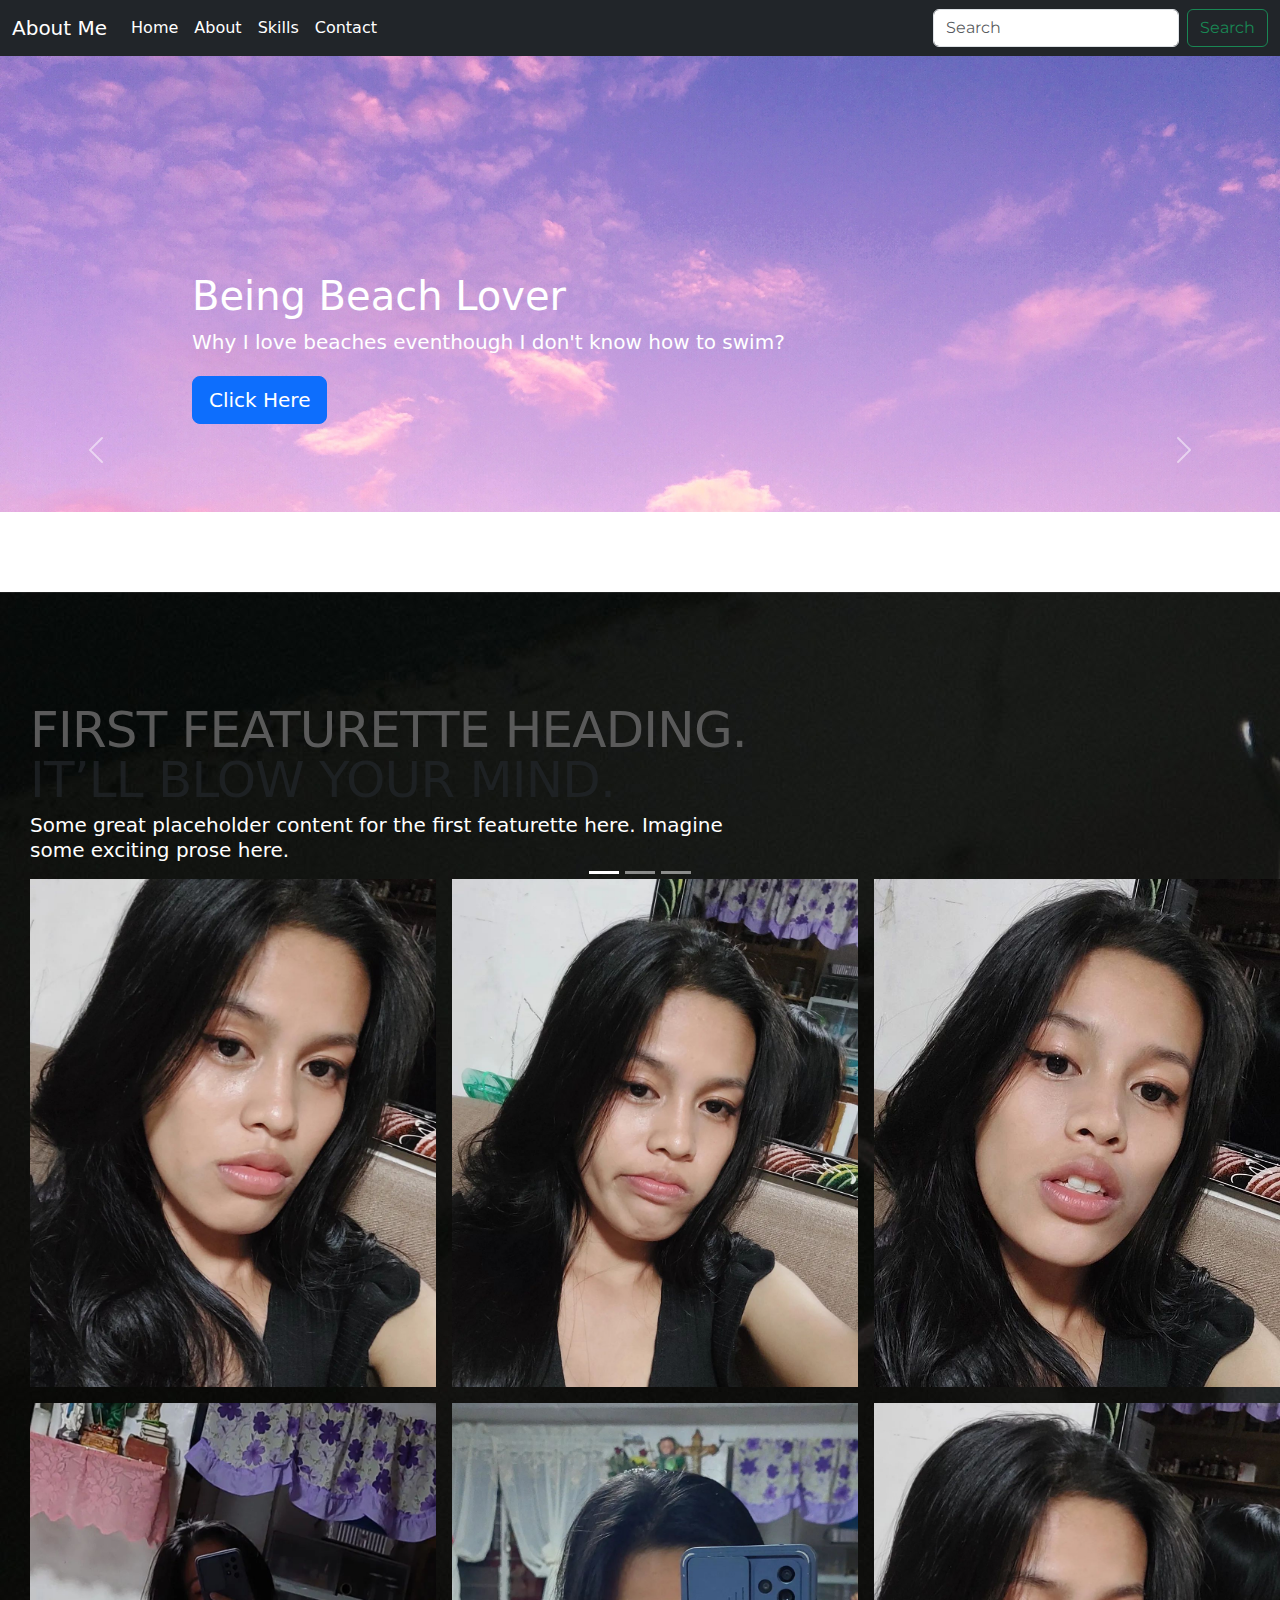
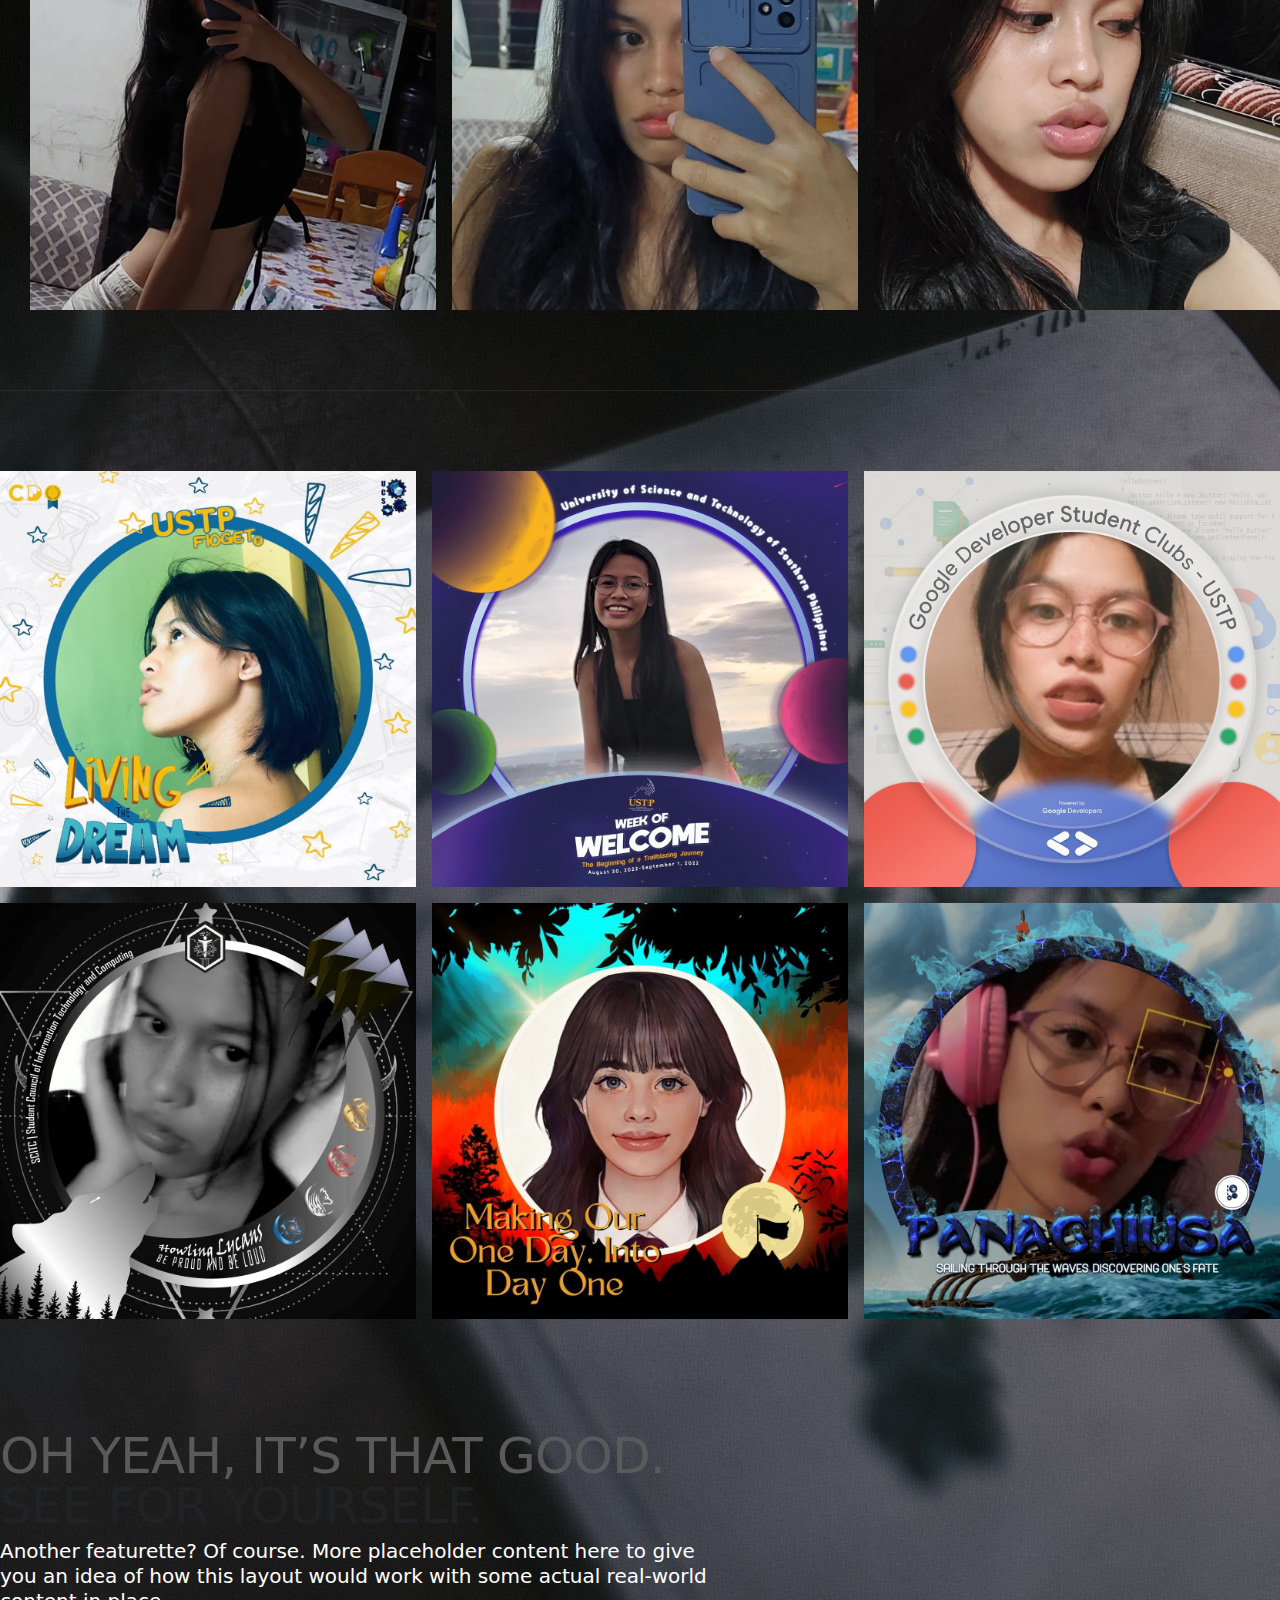
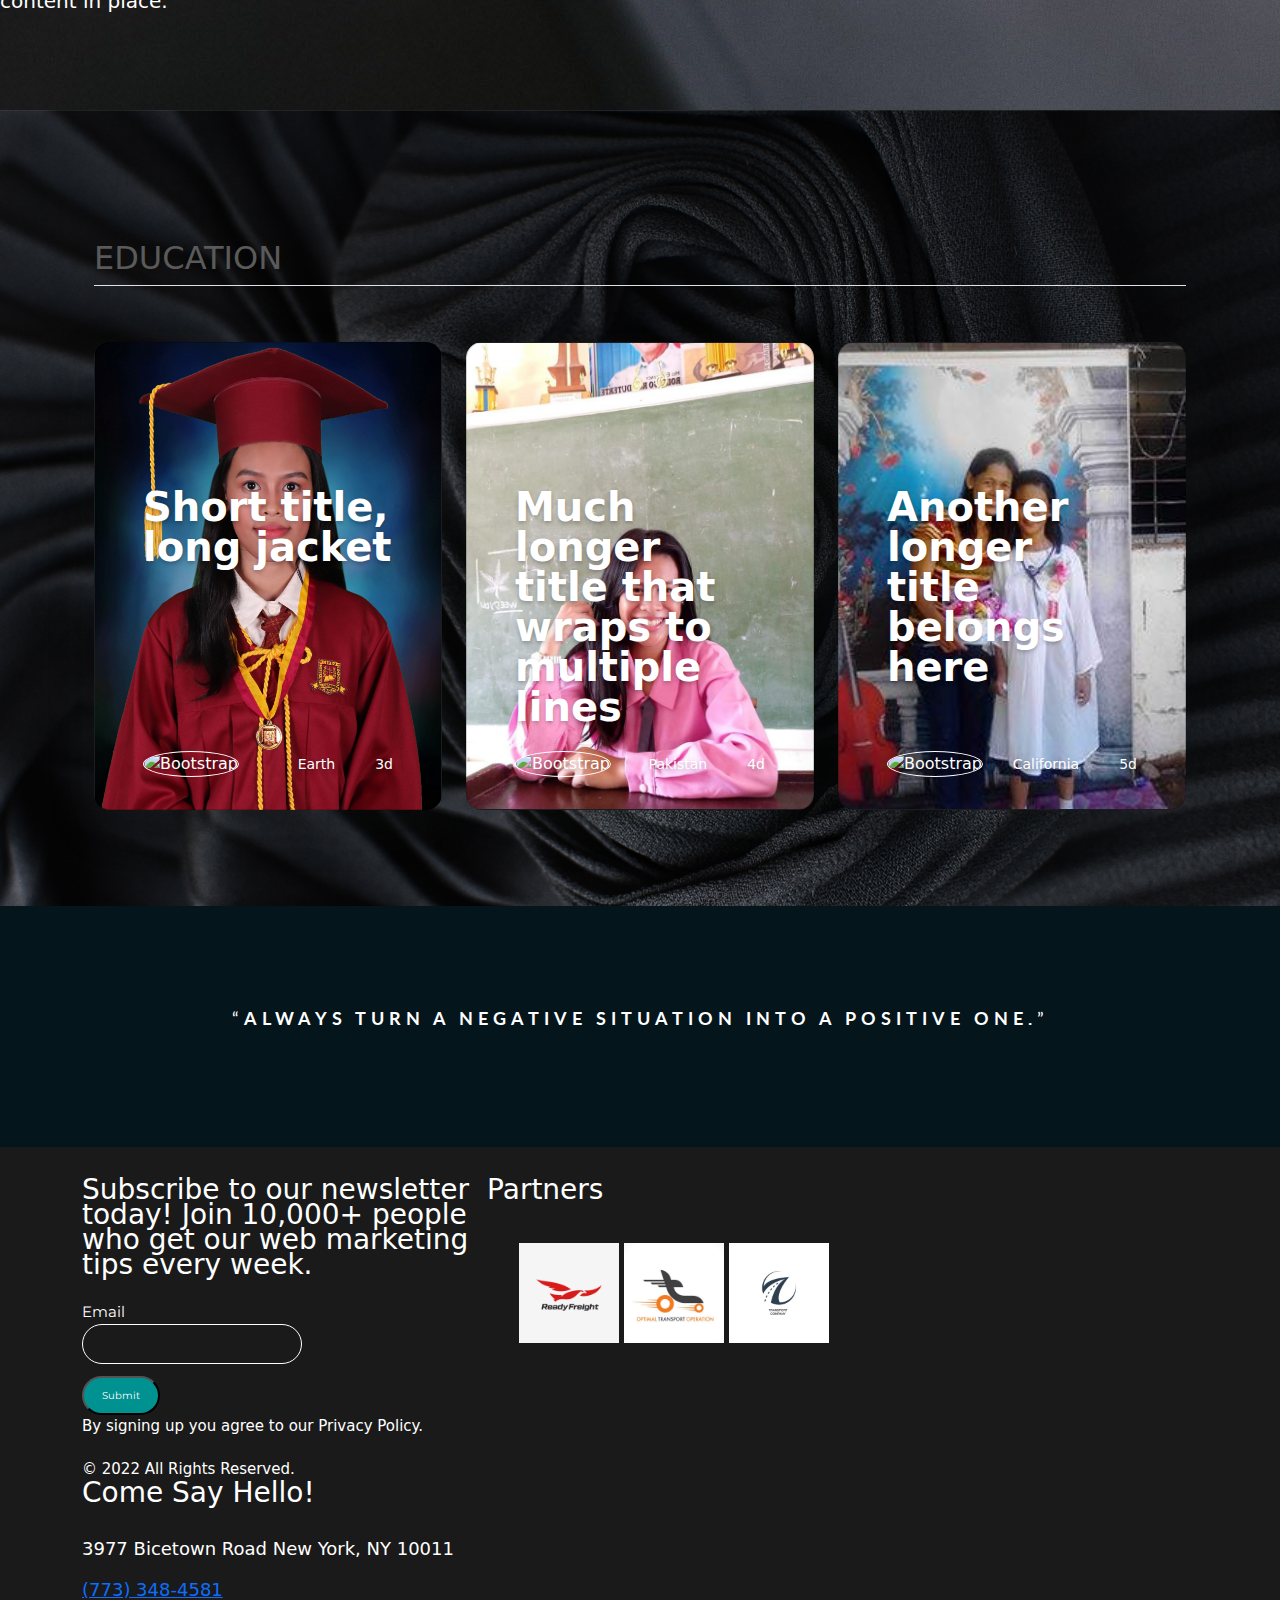
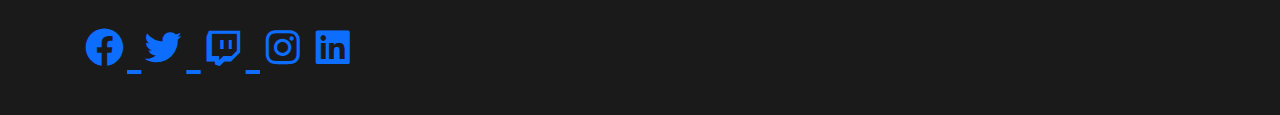
==== web-pages/about.html @ ba9826f6 "homepage and about page" ====
<!DOCTYPE html>
<html lang="en">
<head>
    <title>About Tana</title>
    <meta charset="UTF-8">
    <meta http-equiv="X-UA-Compatible" content="IE=edge">
    <meta name="viewport" content="width=device-width, initial-scale=1.0">

    <!-- External CSS File -->
    <link rel="stylesheet" href="../assets/css/style.css">
    
    <!-- Favicons -->
    <link href="../assets/images/Tana.png" rel="icon">
    
    <!-- Boxicons CSS -->
    <link href='https://unpkg.com/boxicons@2.1.4/css/boxicons.min.css' rel='stylesheet'>

    <!--Boostrap CSS-->
    <link href="https://cdn.jsdelivr.net/npm/bootstrap@5.3.0-alpha1/dist/css/bootstrap.min.css" rel="stylesheet" integrity="sha384-GLhlTQ8iRABdZLl6O3oVMWSktQOp6b7In1Zl3/Jr59b6EGGoI1aFkw7cmDA6j6gD" crossorigin="anonymous">
    <link rel="stylesheet" href="../assets/dist/css/bootstrap.min.css">
    <link rel="stylesheet" href="../assets/css/carousel.css">
    <link rel="stylesheet" href="../assets/css/features.css">
</head>
<body>
    <header>
        <nav class="navbar navbar-expand-md navbar-dark fixed-top bg-dark">
          <div class="container-fluid">
            <a class="navbar-brand" href="#">About Me</a>
            <button class="navbar-toggler" type="button" data-bs-toggle="collapse" data-bs-target="#navbarCollapse" aria-controls="navbarCollapse" aria-expanded="false" aria-label="Toggle navigation">
              <span class="navbar-toggler-icon"></span>
            </button>
            <div class="collapse navbar-collapse" id="navbarCollapse">
              <ul class="navbar-nav me-auto mb-2 mb-md-0">
                <li class="nav-item">
                  <a class="nav-link active" aria-current="page" href="../index.html">Home</a>
                </li>
                <li class="nav-item">
                    <a class="nav-link active" aria-current="page" href="../web-pages/about.html">About</a>
                  </li>
                  <li class="nav-item">
                    <a class="nav-link active" aria-current="page" href="../web-pages/skills.html">Skills</a>
                  </li>
                  <li class="nav-item">
                    <a class="nav-link active" aria-current="page" href="../web-pages/contact.html">Contact</a>
                  </li>
              </ul>
              <form class="d-flex" role="search">
                <input class="form-control me-2" type="search" placeholder="Search" aria-label="Search">
                <button class="btn btn-outline-success" type="submit">Search</button>
              </form>
            </div>
          </div>
        </nav>
      </header>
      
      <main>

      
        <div id="myCarousel" class="carousel-slide" data-bs-ride="carousel">
          <div class="carousel-indicators">
            <button type="button" data-bs-target="#myCarousel" data-bs-slide-to="0" class="active" aria-current="true" aria-label="Slide 1"></button>
            <button type="button" data-bs-target="#myCarousel" data-bs-slide-to="1" aria-label="Slide 2"></button>
            <button type="button" data-bs-target="#myCarousel" data-bs-slide-to="2" aria-label="Slide 3"></button>
          </div>
          <div class="carousel-inner">
            <div class="carousel-item active">
                <img src="../assets/images/about/about1.jpg" alt="about1">
                <div class="container">
                <div class="carousel-caption text-start">
                  <h1>Being Beach Lover</h1>
                  <p>Why I love beaches eventhough I don't know how to swim?</p>
                  <p><a class="btn btn-lg btn-primary" href="#">Click Here</a></p>
                </div>
              </div>
            </div>
            <div class="carousel-item">
                 <img src="../assets/images/about/about2.jpg" alt="about2">
                <div class="container">
                <div class="carousel-caption">
                  <h1>Love to Travel</h1>
                  <p>Europe is that top of my travel list in my whole travel list</p>
                  <p><a class="btn btn-lg btn-primary" href="#">Learn Why</a></p>
                </div>
              </div>
            </div>
            <div class="carousel-item">
              <img src="../assets/images/about/about3.jpg" alt="about3">
              <div class="container">
                <div class="carousel-caption text-end">
                  <h1>Nature Lover</h1>
                  <p>Forest also is one of my go to place to relax to unwind</p>
                  <p><a class="btn btn-lg btn-primary" href="#">View Answer</a></p>
                </div>
              </div>
            </div>
          </div>
          <button class="carousel-control-prev" type="button" data-bs-target="#myCarousel" data-bs-slide="prev">
            <span class="carousel-control-prev-icon" aria-hidden="true"></span>
            <span class="visually-hidden">Previous</span>
          </button>
          <button class="carousel-control-next" type="button" data-bs-target="#myCarousel" data-bs-slide="next">
            <span class="carousel-control-next-icon" aria-hidden="true"></span>
            <span class="visually-hidden">Next</span>
          </button>
        </div>
      
      
        <!-- Marketing messaging and featurettes
        ================================================== -->
        <!-- Wrap the rest of the page in another container to center all the content. -->
      
        <div class="container-marketing">
      
      
          <!-- START THE FEATURETTES -->
          <hr class="featurette-divider">
      
          <div class="row-featurette">
            <div class="col-md-7 order-md-2">
              <h2 class="featurette-heading fw-normal lh-1">First featurette heading. <span class="text-muted">It’ll blow your mind.</span></h2>
              <p class="lead">Some great placeholder content for the first featurette here. Imagine some exciting prose here.</p>
            </div>
            <div class="col-md-5-order-md-1">
              <img src="../assets/images/about/about4.jpg" alt="about4">
              <img src="../assets/images/about/about5.jpg" alt="about5">
              <img src="../assets/images/about/about6.jpg" alt="about6">
              <img src="../assets/images/about/about8.jpg" alt="about8">
              <img src="../assets/images/about/about9.jpg" alt="about9">
              <img src="../assets/images/about/about10.jpg" alt="about10">
            </div>
          </div>
      
          <hr class="featurette-divider">
      
          <div class="row featurette">
            <div class="col-md-7 order-md-2">
              <h2 class="featurette-heading fw-normal lh-1">Oh yeah, it’s that good. <span class="text-muted">See for yourself.</span></h2>
              <p class="lead">Another featurette? Of course. More placeholder content here to give you an idea of how this layout would work with some actual real-world content in place.</p>
            </div>
            <div class="col-md-5-order-md-1">
              <img src="../assets/images/about/about11.jpg" alt="about11">
              <img src="../assets/images/about/about12.jpg" alt="about12">
              <img src="../assets/images/about/about13.jpg" alt="about13">
              <img src="../assets/images/about/about14.jpg" alt="about14">
              <img src="../assets/images/about/about15.jpg" alt="about15">
              <img src="../assets/images/about/about16.jpg" alt="about16">
            </div>
          </div>
          <!-- /END THE FEATURETTES -->

        <!--Features-->
      <div class="features-section">
        <hr class="featurette-divider">
        <div class="container px-4 py-5" id="custom-cards">
          <h2 class="pb-2 border-bottom">Education</h2>
      
          <div class="row row-cols-1 row-cols-lg-3 align-items-stretch g-4 py-5">
            <div class="col">
              <div class="card card-cover h-100 overflow-hidden text-bg-dark rounded-4 shadow-lg" style="background-image: url('../assets/images/about/about24.jpg');">
                <div class="d-flex flex-column h-100 p-5 pb-3 text-white text-shadow-1">
                  <h3 class="pt-5 mt-5 mb-4 display-6 lh-1 fw-bold">Short title, long jacket</h3>
                  <ul class="d-flex list-unstyled mt-auto">
                    <li class="me-auto">
                      <img src="https://github.com/twbs.png" alt="Bootstrap" width="32" height="32" class="rounded-circle border border-white">
                    </li>
                    <li class="d-flex align-items-center me-3">
                      <svg class="bi me-2" width="1em" height="1em"><use xlink:href="#geo-fill"/></svg>
                      <small>Earth</small>
                    </li>
                    <li class="d-flex align-items-center">
                      <svg class="bi me-2" width="1em" height="1em"><use xlink:href="#calendar3"/></svg>
                      <small>3d</small>
                    </li>
                  </ul>
                </div>
              </div>
            </div>
      
            <div class="col">
              <div class="card card-cover h-100 overflow-hidden text-bg-dark rounded-4 shadow-lg" style="background-image: url('../assets/images/about/about25.jpg');">
                <div class="d-flex flex-column h-100 p-5 pb-3 text-white text-shadow-1">
                  <h3 class="pt-5 mt-5 mb-4 display-6 lh-1 fw-bold">Much longer title that wraps to multiple lines</h3>
                  <ul class="d-flex list-unstyled mt-auto">
                    <li class="me-auto">
                      <img src="https://github.com/twbs.png" alt="Bootstrap" width="32" height="32" class="rounded-circle border border-white">
                    </li>
                    <li class="d-flex align-items-center me-3">
                      <svg class="bi me-2" width="1em" height="1em"><use xlink:href="#geo-fill"/></svg>
                      <small>Pakistan</small>
                    </li>
                    <li class="d-flex align-items-center">
                      <svg class="bi me-2" width="1em" height="1em"><use xlink:href="#calendar3"/></svg>
                      <small>4d</small>
                    </li>
                  </ul>
                </div>
              </div>
            </div>
      
            <div class="col">
              <div class="card card-cover h-100 overflow-hidden text-bg-dark rounded-4 shadow-lg" style="background-image: url('../assets/images/about/about26.jpg');">
                <div class="d-flex flex-column h-100 p-5 pb-3 text-shadow-1">
                  <h3 class="pt-5 mt-5 mb-4 display-6 lh-1 fw-bold">Another longer title belongs here</h3>
                  <ul class="d-flex list-unstyled mt-auto">
                    <li class="me-auto">
                      <img src="https://github.com/twbs.png" alt="Bootstrap" width="32" height="32" class="rounded-circle border border-white">
                    </li>
                    <li class="d-flex align-items-center me-3">
                      <svg class="bi me-2" width="1em" height="1em"><use xlink:href="#geo-fill"/></svg>
                      <small>California</small>
                    </li>
                    <li class="d-flex align-items-center">
                      <svg class="bi me-2" width="1em" height="1em"><use xlink:href="#calendar3"/></svg>
                      <small>5d</small>
                    </li>
                  </ul>
                </div>
              </div>
            </div>
          </div>
        </div>
      </div>

        <!--Quote and Footer-->

        <section class="quote"> 
          <div class="container">
              <p><q><strong>ALWAYS TURN A NEGATIVE SITUATION INTO A POSITIVE ONE.</strong></q></p>
          </div>
      </section>


    <footer>
        <div class="container">
            <section class="footer-1">
                <div class="col">
                    <h3>Subscribe to our newsletter today! Join 10,000+ people who get our web marketing tips every week.</h3>
                    <form action="">
                        <label for="email">Email</label>
                        <input type="text" name="email" id="email">
                        <input type="button" value="Submit">
                    </form>
                    <span>By signing up you agree to our Privacy Policy.</span>
                    <span class="copyright">© 2022 All Rights Reserved.</span>
                </div>
                <div class="col">
                    <h3>Partners</h3> <br>
                    <ul>
                        <li> <img src="../assets/images/partners/p1.png" alt="Partner 1 Logo"> </li>
                        <li> <img src="../assets/images/partners/p2.jpg" alt="Partner 2 Logo"> </li>
                        <li> <img src="../assets/images/partners/p3.jpg" alt="Partner 3 Logo"> </li>
                    </ul>
                </div>
                <div class="col contact-info">
                    <h3>Come Say Hello!</h3> <br>
                    <p> 3977 Bicetown Road New York, NY 10011</p>
                    <p> <a href="tel:+7733484581">(773) 348-4581 </a> </p>
                    <div class="social-media-icon">
                        <a href="#" target="_blank"> <i class='bx bxl-facebook-circle'></i> </a>
                        <a href="#" target="_blank"> <i class='bx bxl-twitter'></i> </a>
                        <a href="#" target="_blank"> <i class='bx bxl-twitch'></i> </a>
                        <a href="#" target="_blank"> <i class='bx bxl-instagram'></i></a>
                        <a href="#" target="_blank"> <i class='bx bxl-linkedin-square'></i></a>
                    </div>
                </div>
            </section>
        </div>
    </footer>
    <!--Java-->
    <script src="https://cdn.jsdelivr.net/npm/bootstrap@5.3.0-alpha1/dist/js/bootstrap.bundle.min.js" integrity="sha384-w76AqPfDkMBDXo30jS1Sgez6pr3x5MlQ1ZAGC+nuZB+EYdgRZgiwxhTBTkF7CXvN" crossorigin="anonymous"></script>
</body>
</html>
---- assets/css/style.css ----
/* This style is for paragraph */
@import url('https://fonts.googleapis.com/css2?family=Montserrat:wght@300&display=swap');
@import url('https://fonts.googleapis.com/css2?family=Lato:wght@700&display=swap');

* {
    margin: 0;
    padding: 0;
}
a {
    text-decoration: none;
}
body, form, input, textarea {
    font-family: 'Montserrat', sans-serif;
}
span {
    display: block;
}
img {
    width: 100%;
}
p {
    line-height: 25px;
    font-size: 18px;
    color: #fff;
}
h2{
    text-transform: uppercase;
    font-size: 35px;
    margin-bottom: 27px;
}
.container {
    margin: 0 auto;
    padding: 10px
}
.home-header {
    background: #fff url(../images/home/home1.png) no-repeat;
    padding:  20px;
    background-attachment: fixed;
    background-size: cover;
    padding-bottom: 275px;
}
nav.header-navigation {
    margin-top: 20px;
    padding: 15px;
    margin: 10px;
}
nav.header-navigation a {
    font-size: 14px;
    text-decoration: none;
    margin: 13px;
    color: #ffffff;
}


/* Add your Banner here */

.banner {
    text-align: center;
    margin-bottom: 95px;
    margin-top: 20px;
    padding:40px;
    font-size: 50px;
    color:#ffffff;
    font-family:  'Sofia Sans Extra Condensed', sans-serif;
    letter-spacing: none;
}
.banner p{
    font-size: 20px;
    font-family: 'Lato', sans-serif;
    word-spacing: 3px;
    text-align: center;
    padding-inline: 100px;
}

/* Add your About Styles here*/
section.about-section {
    background: url(../images/home/home2.jpg);
    background-repeat: no-repeat;
    padding: 10px;
    background-size: cover;
    color:#fff;
    
}
#my-about{
    padding-left: 35px;
    margin-top: 35px;
}
.about-myself{
    display: flex;
    align-items: left;
}
.about-myself p{
    text-align: justify;
}
.about-myself iframe{
    margin-right: 20px;
    padding-inline: 30px;
    border: none;
    padding: 30px; 
}
#par-intro{
    display: grid;
    text-align: justify;
    padding-inline: 40px;
    padding-top: 45px;
}
#iframeabout{
    display: grid;
}

/* Add your Skills Styles here*/
section#skills .col {
    font-size: 87px;
    color: #ffa903;
    display: inline-block;
    width: 28%;

}
section#skills {
    background: url(../images/home/home3.jpg);
    color: #fff;
    background-size: cover;
    background-attachment: fixed;
    padding: 40px;
    font-family: 'Lato', sans-serif;
}
#bacskills{
    background: rgba(46, 43, 43, 0.719);
    padding: 20px;
}

/*Quote Secction*/

section.quote {
    padding: 90px 50px;
    text-align: center;
    background: #04151b;
    color: #fff;
    font-size: 30px;
    font-family: 'Lato', sans-serif;
    letter-spacing: 5px;

}


/* Contact Styles */
section#contact {
    background: url(../images/home/home4.jpg) no-repeat;
    background-size: cover;
    background-attachment: fixed;
    display:block;
    font-family:'Lato', sans-serif;
}
.form-container {
    text-align: right;
    color: #ffffff;
    padding: 30px;
}


input[type="text"]:focus-visible, textarea:focus-visible {
    outline: #ffffff;
    padding: 20px;
    margin: 20px;

}
textarea#message {
    border: 1px solid #ffffff;
    border-radius: 15px;
    width: 60%;
    border-bottom: 1px solid #ffffff;
    background: none;

}
.input{
    border: 1px solid #ffffff;
    background: none;
    width: 60%;
    outline: none;
    border-radius: 20px;
    text-align: left;
}

input[type="submit"] {
    font-size: 18px ;
    border: none;
    display: block;
    padding: 10px;
    background: #009191;
    border-radius: 40px;
    color: #fff;
    width: 20%;
    font-family: 'Lato' sans-serif;
}
.form {
    display: grid;
    justify-items: center;
    row-gap: 20px;
    background: rgba(46, 43, 43, 0.719);
    padding-top: 20px;
    padding-bottom: 20px;
    font-family: 'Lato', sans-serif;
    letter-spacing: 5px;
}
.form label {
    font-size: 20px;
}
.break{
    width: 60%;
}

/* Footer Styles */
footer, a {
    color: #fff;
}
footer {
    background: #1a1a1a;
    padding: 20px;
}
section.footer-1 .col {
    vertical-align: top;
    color: #fff;
    font-size: 15px;
    display: inline-block;
    width: 400px;
}
section.footer-1 .col ul li img {
    width: 100px;
    margin-top: 10px;
}
section.footer-1 .col ul li {
    list-style: none;
    display: inline-block;
    font-size: 30px;
}
.footer-1 form {
    width: 100%;
    margin-top: 24px;
}
.footer-1 input[type="button"] {
    margin-top: 0;
    font-size: 10px;
    padding: 10px 18px;
    border-radius: 25px;
    background-color: #009191;
    color: #fff;
    display: inherit;
}
.social-media-icon {
    margin-top: 10px;
}
.social-media-icon a {
    font-size: 45px;
}
.social-media-icon a:hover {
    color: #00c8a3;
}
.footer-1 input#email {
    border: 1px solid #fff;
    border-radius: 20px;
    margin-bottom: 12px;
    width: 220px;
    padding: 8px;
    display: inherit;
    background:none;
}
footer h3 {
    line-height: 25px;
}
span.copyright {
    margin-top: 20px;

}

/*Boostrap Caurosel*/

.bd-placeholder-img {
    font-size: 1.125rem;
    text-anchor: middle;
    -webkit-user-select: none;
    -moz-user-select: none;
    user-select: none;
    filter: blur(3px);
    background-size: cover;
  }

  @media (min-width: 768px) {
    .bd-placeholder-img-lg {
      font-size: 3.5rem;
    }
  }

  .b-example-divider {
    height: 3rem;
    background-color: rgba(0, 0, 0, .1);
    border: solid rgba(0, 0, 0, .15);
    border-width: 1px 0;
    box-shadow: inset 0 .5em 1.5em rgba(0, 0, 0, .1), inset 0 .125em .5em rgba(0, 0, 0, .15);
  }

  .b-example-vr {
    flex-shrink: 0;
    width: 1.5rem;
    height: 100vh;
  }

  .bi {
    vertical-align: -.125em;
    fill: currentColor;
  }

  .nav-scroller {
    position: relative;
    z-index: 2;
    height: 2.75rem;
    overflow-y: hidden;
  }

  .nav-scroller .nav {
    display: flex;
    flex-wrap: nowrap;
    padding-bottom: 1rem;
    margin-top: -1px;
    overflow-x: auto;
    text-align: center;
    white-space: nowrap;
    -webkit-overflow-scrolling: touch;
  }
  .container-marketing{
    background: url('../images/about/about7.jpg') no-repeat;
    padding: 0px;
  }
  .caurosel-slide{
    margin-bottom: none;
  }
.col-md-5-order-md-1{
    display:grid;
    grid-template-columns: auto auto auto;
    grid-gap: 16px;
}
.col-md-5-order-md-1 img{
    width: 100%;
    height: 100%;
    object-fit: cover;
}
.featurette-divider {
    margin: 5%;
    }
.row-featurette{
    margin-left: 30px;
}



/*Boostrap Features*/

.features-section{
    background: url('../images/about/about23.jpg');
    background-size: cover;
}

.bd-placeholder-img {
    font-size: 1.125rem;
    text-anchor: middle;
    -webkit-user-select: none;
    -moz-user-select: none;
    user-select: none;
  }

  @media (min-width: 768px) {
    .bd-placeholder-img-lg {
      font-size: 3.5rem;
    }
  }

  .b-example-divider {
    height: 3rem;
    background-color: rgba(0, 0, 0, .1);
    border: solid rgba(0, 0, 0, .15);
    border-width: 1px 0;
    box-shadow: inset 0 .5em 1.5em rgba(0, 0, 0, .1), inset 0 .125em .5em rgba(0, 0, 0, .15);
  }

  .b-example-vr {
    flex-shrink: 0;
    width: 1.5rem;
    height: 100vh;
  }

  .bi {
    vertical-align: -.125em;
    fill: currentColor;
  }

  .nav-scroller {
    position: relative;
    z-index: 2;
    height: 2.75rem;
    overflow-y: hidden;
  }

  .nav-scroller .nav {
    display: flex;
    flex-wrap: nowrap;
    padding-bottom: 1rem;
    margin-top: -1px;
    overflow-x: auto;
    text-align: center;
    white-space: nowrap;
    -webkit-overflow-scrolling: touch;
  }
  .col-d-flex{
    font-size: 40px;
    text-align: center;
  }
---- assets/css/carousel.css ----
/* GLOBAL STYLES
-------------------------------------------------- */
/* Padding below the footer and lighter body text */

body {
  padding-top: 0rem;
  padding-bottom: 0rem;
  color: #5a5a5a;
}


/* CUSTOMIZE THE CAROUSEL
-------------------------------------------------- */

/* Carousel base class */
.carousel {
  margin-bottom: 4rem;
}
/* Since positioning the image, we need to help out the caption */
.carousel-caption {
  bottom: 3rem;
  z-index: 10;
}

/* Declare heights because of positioning of img element */
.carousel-item {
  height: 32rem;
}


/* MARKETING CONTENT
-------------------------------------------------- */

/* Center align the text within the three columns below the carousel */
.marketing .col-lg-4 {
  margin-bottom: 1.5rem;
  text-align: center;
}
/* rtl:begin:ignore */
.marketing .col-lg-4 p {
  margin-right: .75rem;
  margin-left: .75rem;
}
/* rtl:end:ignore */


/* Featurettes
------------------------- */

.featurette-divider {
  margin: 5rem 0; /* Space out the Bootstrap <hr> more */
}

/* Thin out the marketing headings */
/* rtl:begin:remove */
.featurette-heading {
  letter-spacing: -.05rem;
}

/* rtl:end:remove */

/* RESPONSIVE CSS
-------------------------------------------------- */

@media (min-width: 40em) {
  /* Bump up size of carousel content */
  .carousel-caption p {
    margin-bottom: 1.25rem;
    font-size: 1.25rem;
    line-height: 1.4;
  }

  .featurette-heading {
    font-size: 50px;
  }
}

@media (min-width: 62em) {
  .featurette-heading {
    margin-top: 7rem;
  }
}
---- assets/css/features.css ----
.feature-icon {
  width: 4rem;
  height: 4rem;
  border-radius: .75rem;
}

.icon-link > .bi {
  margin-top: .125rem;
  margin-left: .125rem;
  fill: currentcolor;
  transition: transform .25s ease-in-out;
}
.icon-link:hover > .bi {
  transform: translate(.25rem);
}

.icon-square {
  width: 3rem;
  height: 3rem;
  border-radius: .75rem;
}

.text-shadow-1 { text-shadow: 0 .125rem .25rem rgba(0, 0, 0, .25); }
.text-shadow-2 { text-shadow: 0 .25rem .5rem rgba(0, 0, 0, .25); }
.text-shadow-3 { text-shadow: 0 .5rem 1.5rem rgba(0, 0, 0, .25); }

.card-cover {
  background-repeat: no-repeat;
  background-position: center center;
  background-size: cover;
}

.feature-icon-small {
  width: 3rem;
  height: 3rem;
}
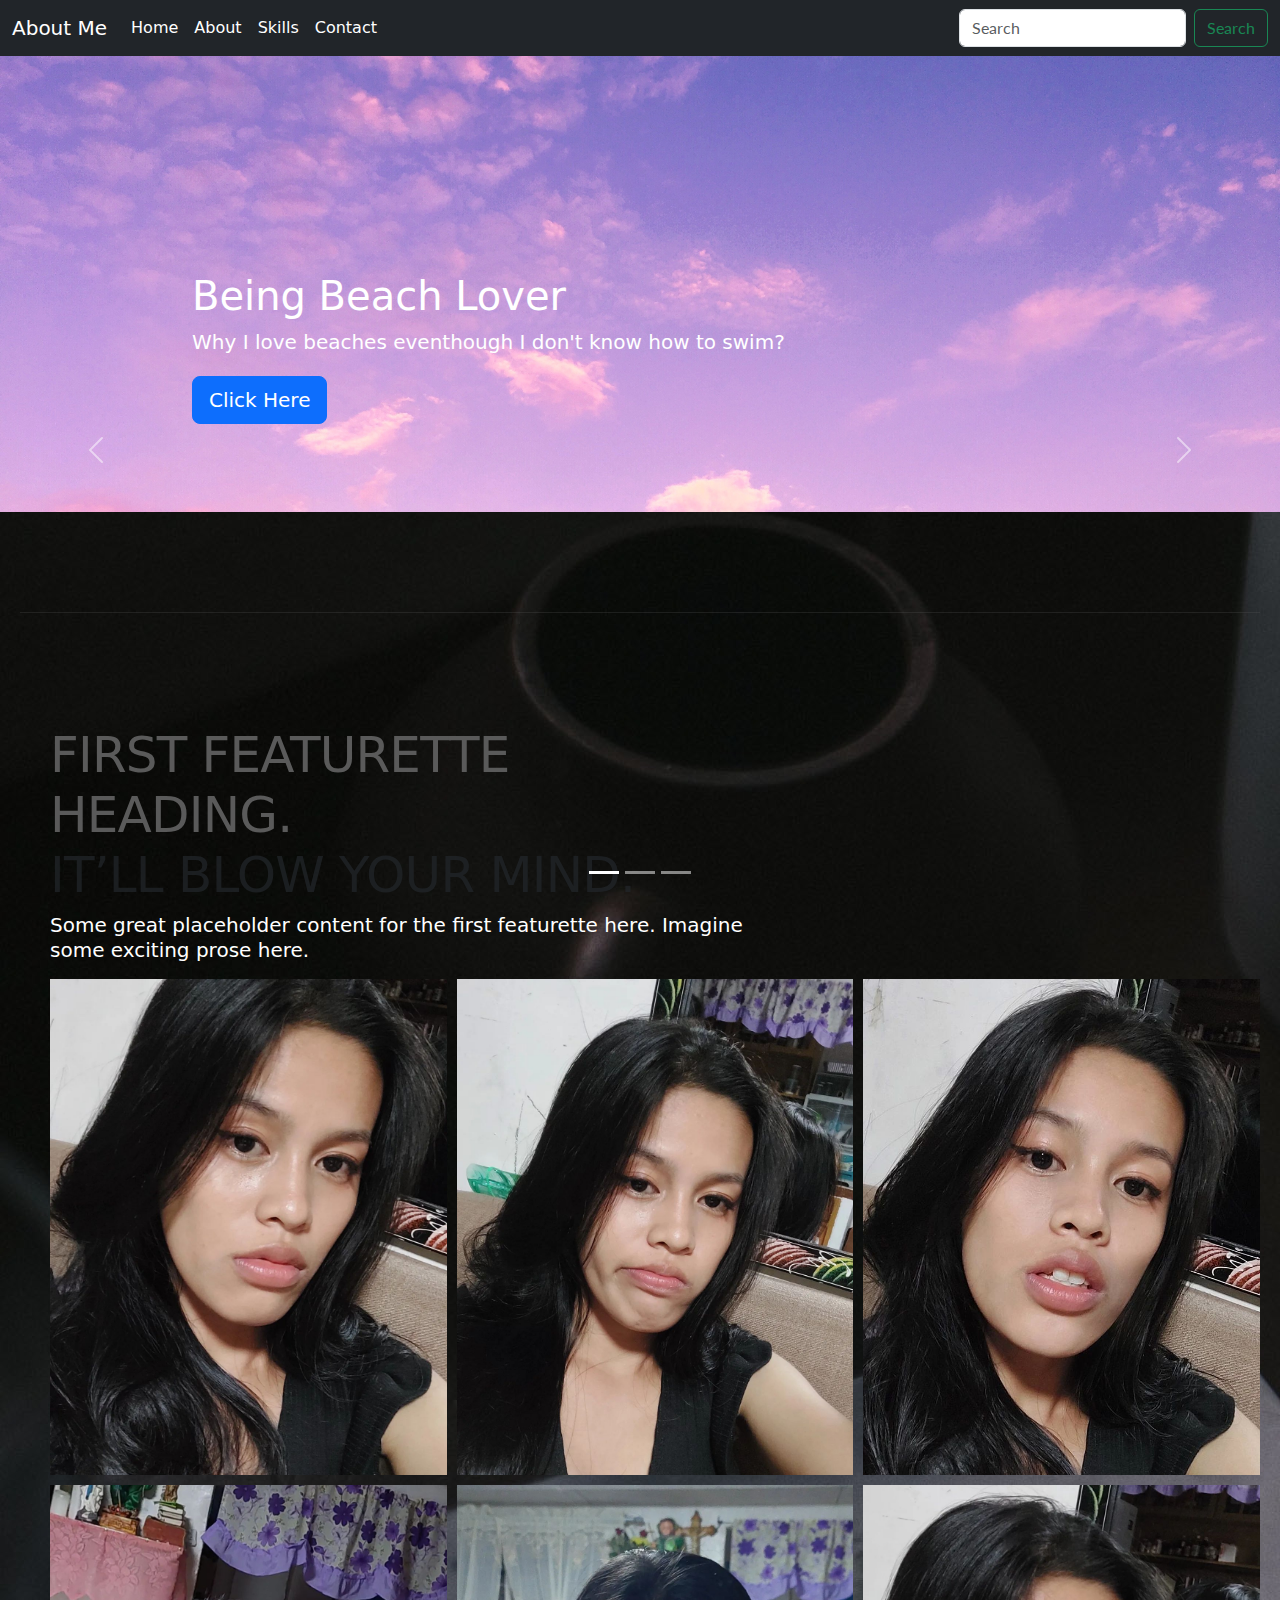
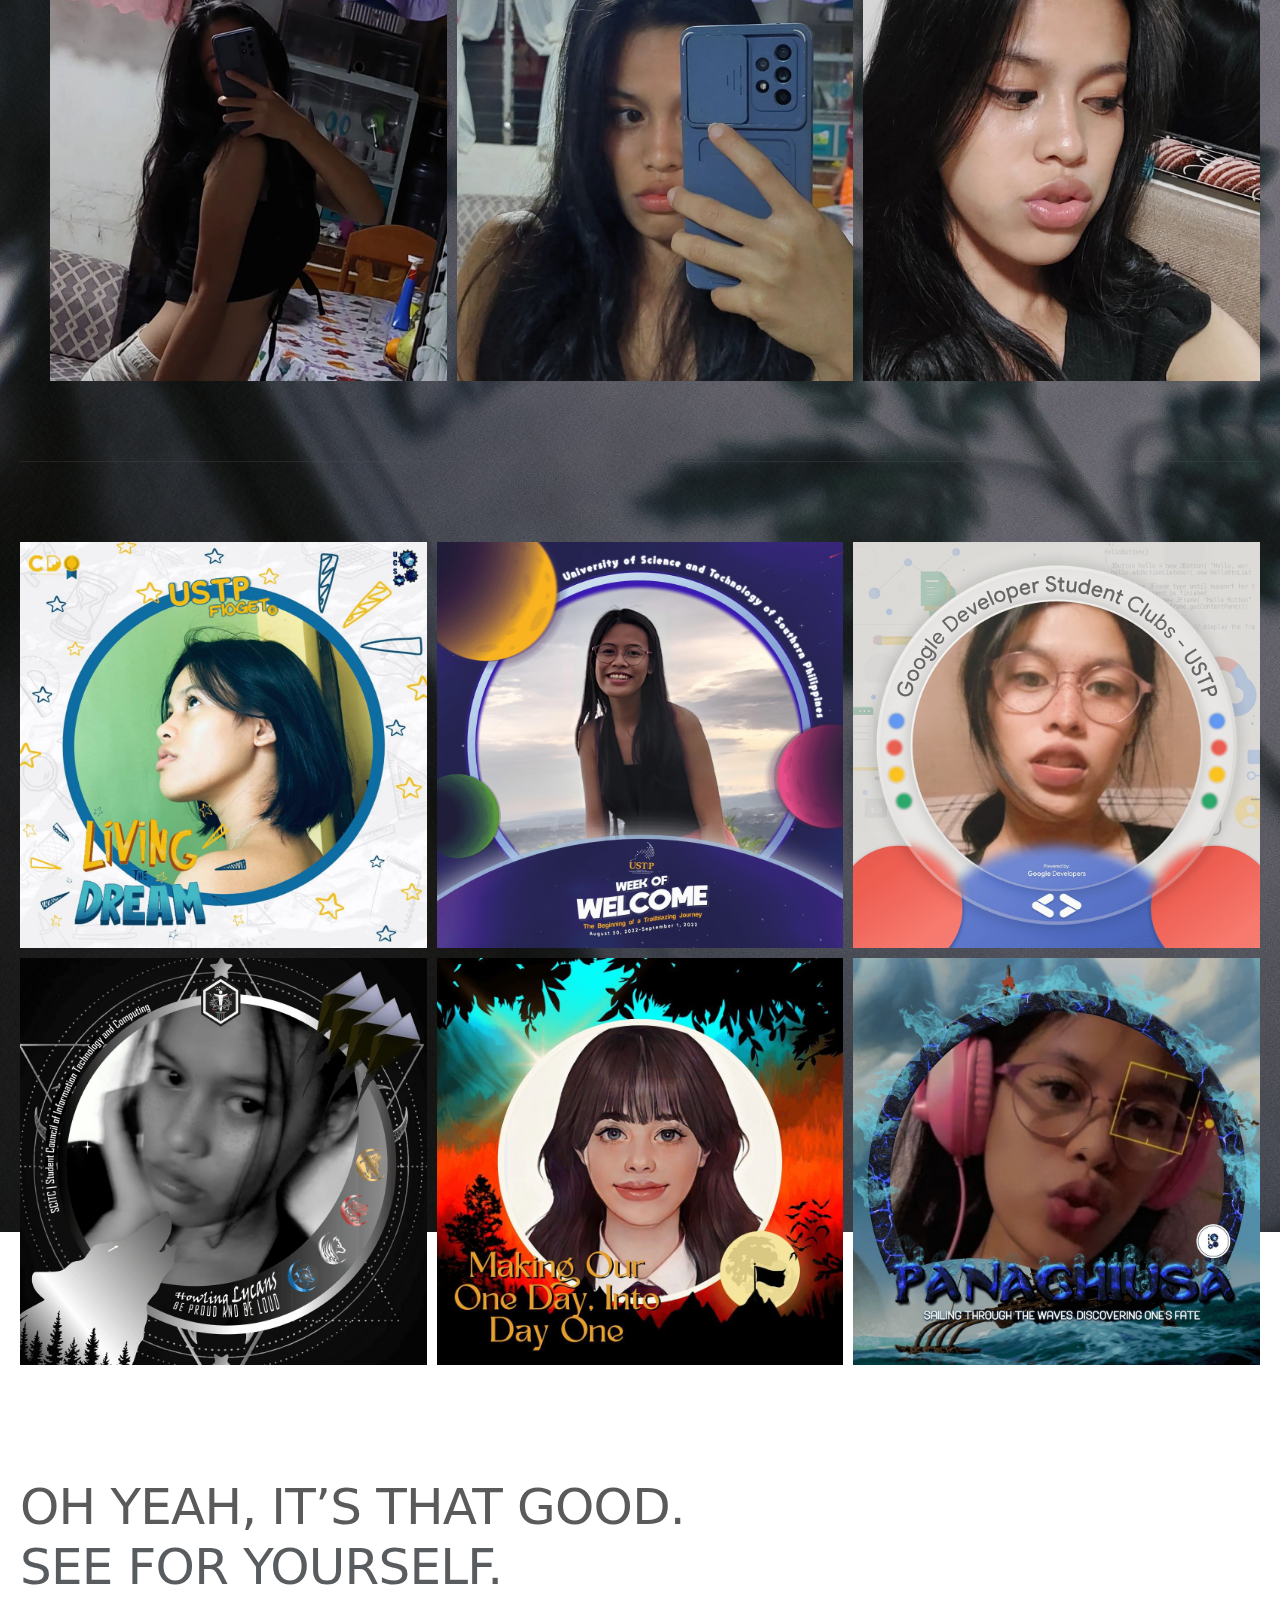
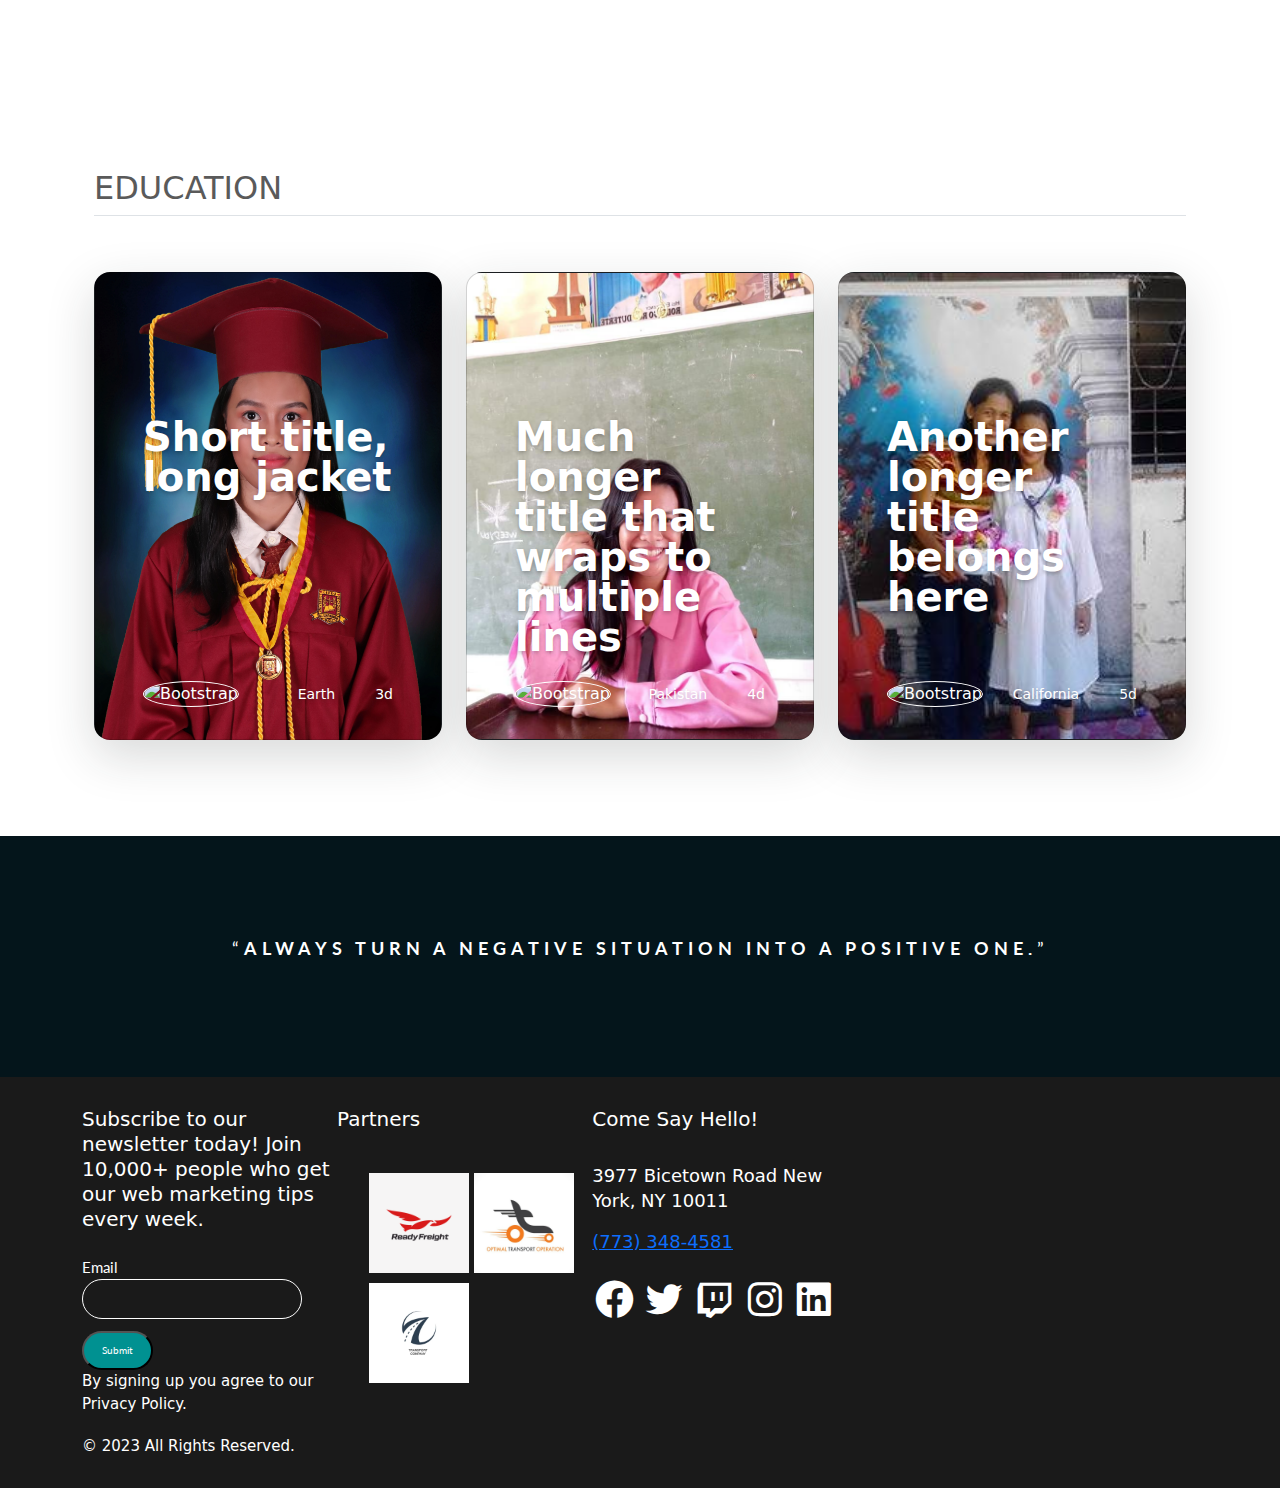
==== commit c0868e40: "Update Skill Page, About Page, and Contact Page" ====
--- a/web-pages/about.html
+++ b/web-pages/about.html
@@ -117,7 +117,7 @@
       
           <div class="row-featurette">
             <div class="col-md-7 order-md-2">
-              <h2 class="featurette-heading fw-normal lh-1">First featurette heading. <span class="text-muted">It’ll blow your mind.</span></h2>
+              <h2 class="featurette-heading">First featurette heading. <span class="text-muted">It’ll blow your mind.</span></h2>
               <p class="lead">Some great placeholder content for the first featurette here. Imagine some exciting prose here.</p>
             </div>
             <div class="col-md-5-order-md-1">
@@ -134,7 +134,7 @@
       
           <div class="row featurette">
             <div class="col-md-7 order-md-2">
-              <h2 class="featurette-heading fw-normal lh-1">Oh yeah, it’s that good. <span class="text-muted">See for yourself.</span></h2>
+              <h2 class="featurette-heading">Oh yeah, it’s that good. <span class="text-muted">See for yourself.</span></h2>
               <p class="lead">Another featurette? Of course. More placeholder content here to give you an idea of how this layout would work with some actual real-world content in place.</p>
             </div>
             <div class="col-md-5-order-md-1">
@@ -146,11 +146,10 @@
               <img src="../assets/images/about/about16.jpg" alt="about16">
             </div>
           </div>
+        </div>
           <!-- /END THE FEATURETTES -->
-
         <!--Features-->
       <div class="features-section">
-        <hr class="featurette-divider">
         <div class="container px-4 py-5" id="custom-cards">
           <h2 class="pb-2 border-bottom">Education</h2>
       
@@ -230,7 +229,7 @@
       </section>
 
 
-    <footer>
+      <footer>
         <div class="container">
             <section class="footer-1">
                 <div class="col">
@@ -241,7 +240,7 @@
                         <input type="button" value="Submit">
                     </form>
                     <span>By signing up you agree to our Privacy Policy.</span>
-                    <span class="copyright">© 2022 All Rights Reserved.</span>
+                    <span class="copyright">© 2023 All Rights Reserved.</span>
                 </div>
                 <div class="col">
                     <h3>Partners</h3> <br>
@@ -254,12 +253,12 @@
                 <div class="col contact-info">
                     <h3>Come Say Hello!</h3> <br>
                     <p> 3977 Bicetown Road New York, NY 10011</p>
-                    <p> <a href="tel:+7733484581">(773) 348-4581 </a> </p>
+                    <p><a href="tel:+7733484581">(773) 348-4581 </a></p>
                     <div class="social-media-icon">
-                        <a href="#" target="_blank"> <i class='bx bxl-facebook-circle'></i> </a>
-                        <a href="#" target="_blank"> <i class='bx bxl-twitter'></i> </a>
-                        <a href="#" target="_blank"> <i class='bx bxl-twitch'></i> </a>
-                        <a href="#" target="_blank"> <i class='bx bxl-instagram'></i></a>
+                        <a href="https://www.facebook.com/taniechan10/" target="_blank"><i class='bx bxl-facebook-circle'></i></a>
+                        <a href="https://twitter.com/thaliachan0" target="_blank"><i class='bx bxl-twitter'></i></a>
+                        <a href="#" target="_blank"> <i class='bx bxl-twitch'></i></a>
+                        <a href="https://www.instagram.com/tan_i_yah/" target="_blank"><i class='bx bxl-instagram'></i></a>
                         <a href="#" target="_blank"> <i class='bx bxl-linkedin-square'></i></a>
                     </div>
                 </div>
--- a/assets/css/style.css
+++ b/assets/css/style.css
@@ -10,7 +10,7 @@
     text-decoration: none;
 }
 body, form, input, textarea {
-    font-family: 'Montserrat', sans-serif;
+    font-family: 'Lato', sans-serif;
 }
 span {
     display: block;
@@ -30,7 +30,7 @@
 }
 .container {
     margin: 0 auto;
-    padding: 10px
+    padding: 10px;
 }
 .home-header {
     background: #fff url(../images/home/home1.png) no-repeat;
@@ -222,7 +222,9 @@
     color: #fff;
     font-size: 15px;
     display: inline-block;
-    width: 400px;
+    flex-direction: row;
+    flex-wrap: nowrap;
+    width: 250px;
 }
 section.footer-1 .col ul li img {
     width: 100px;
@@ -251,6 +253,7 @@
 }
 .social-media-icon a {
     font-size: 45px;
+    color: #ffffff;
 }
 .social-media-icon a:hover {
     color: #00c8a3;
@@ -266,6 +269,7 @@
 }
 footer h3 {
     line-height: 25px;
+    font-size: 20px;
 }
 span.copyright {
     margin-top: 20px;
@@ -328,15 +332,19 @@
   }
   .container-marketing{
     background: url('../images/about/about7.jpg') no-repeat;
-    padding: 0px;
+    background-attachment: fixed;
+    padding: 20px;
   }
   .caurosel-slide{
     margin-bottom: none;
   }
+  .caurosel-inner img{
+    width: 100%;
+  }
 .col-md-5-order-md-1{
     display:grid;
-    grid-template-columns: auto auto auto;
-    grid-gap: 16px;
+    grid-template-columns:auto auto auto;
+    grid-gap: 10px;
 }
 .col-md-5-order-md-1 img{
     width: 100%;
@@ -357,6 +365,8 @@
 .features-section{
     background: url('../images/about/about23.jpg');
     background-size: cover;
+    background-attachment: fixed;
+    padding-top: 5px;
 }
 
 .bd-placeholder-img {
@@ -412,4 +422,14 @@
   .col-d-flex{
     font-size: 40px;
     text-align: center;
-  }+  }
+
+  /*Feature Icons*/
+
+  #icon-grid{
+    color:#ffffff;
+    font-family: 'Lato' sans-serif;
+    margin-top: 40px;
+  }
+
+  /*Feature Titles*/
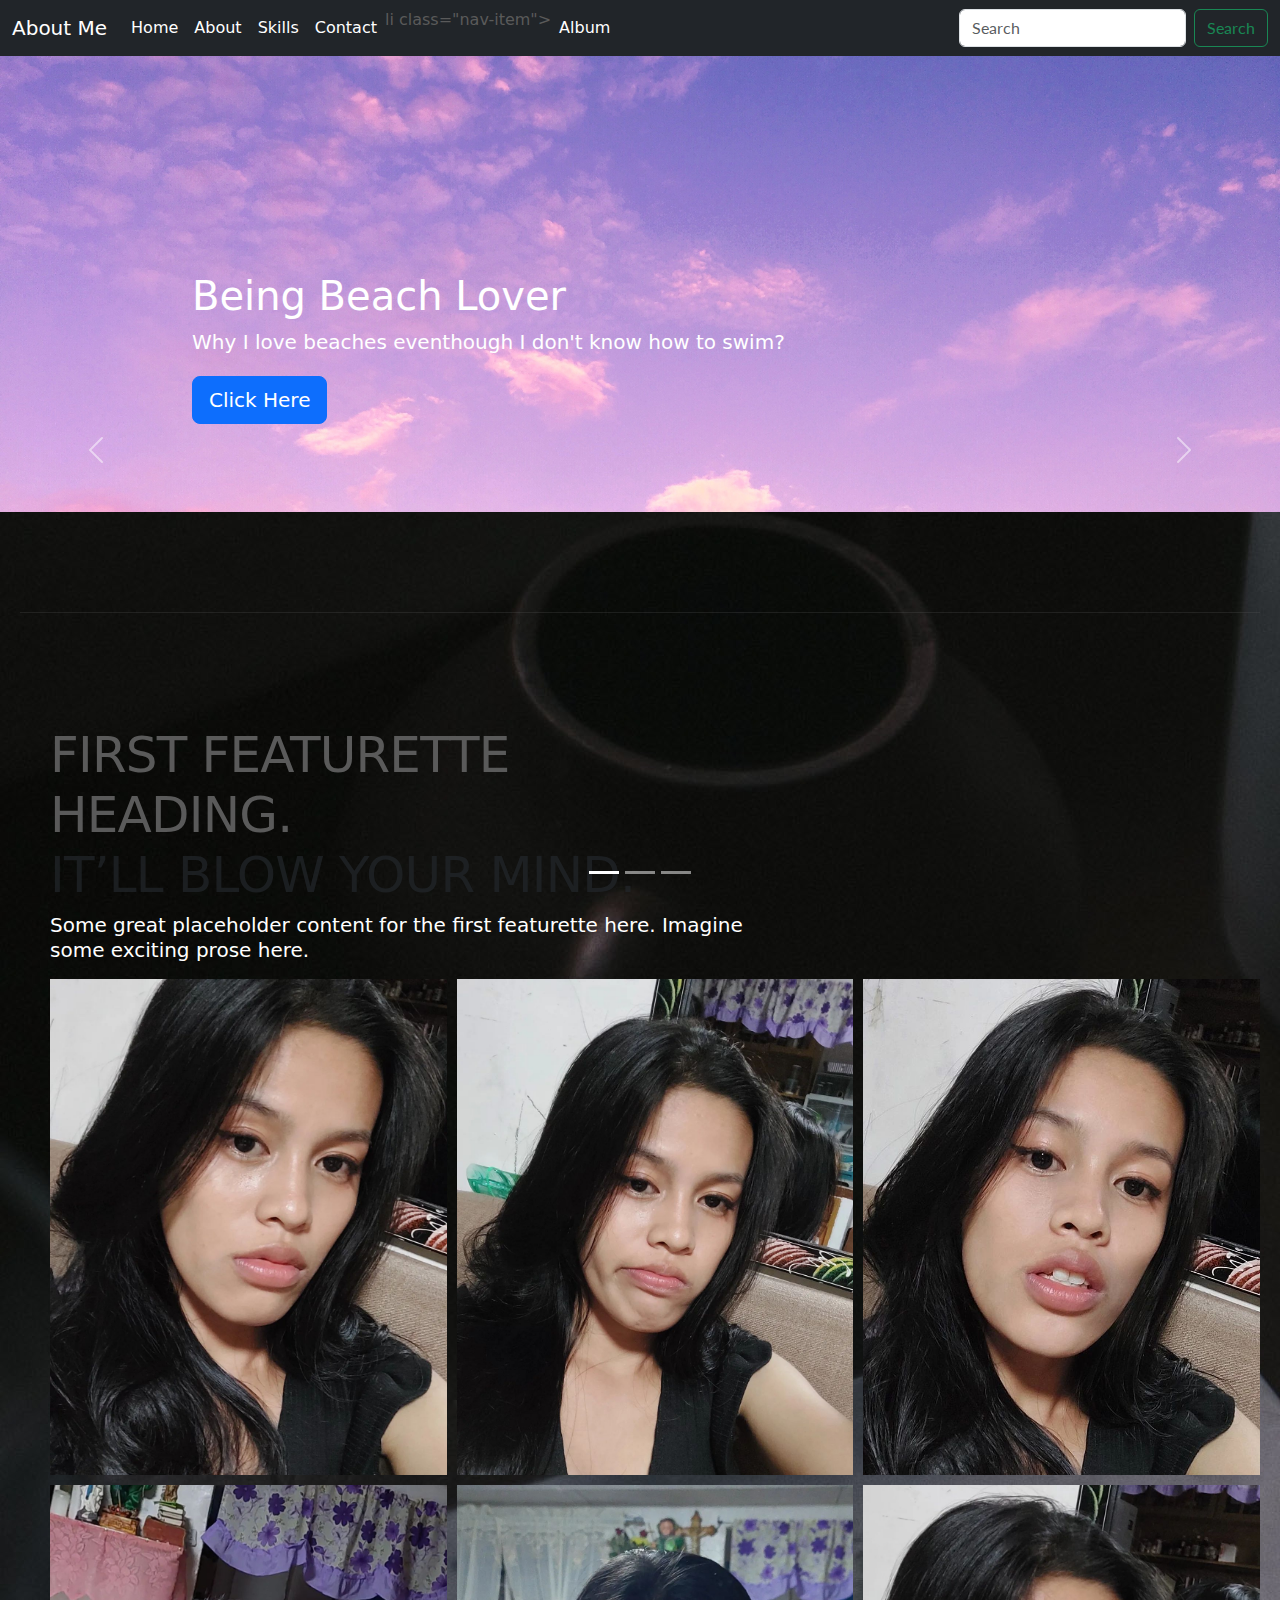
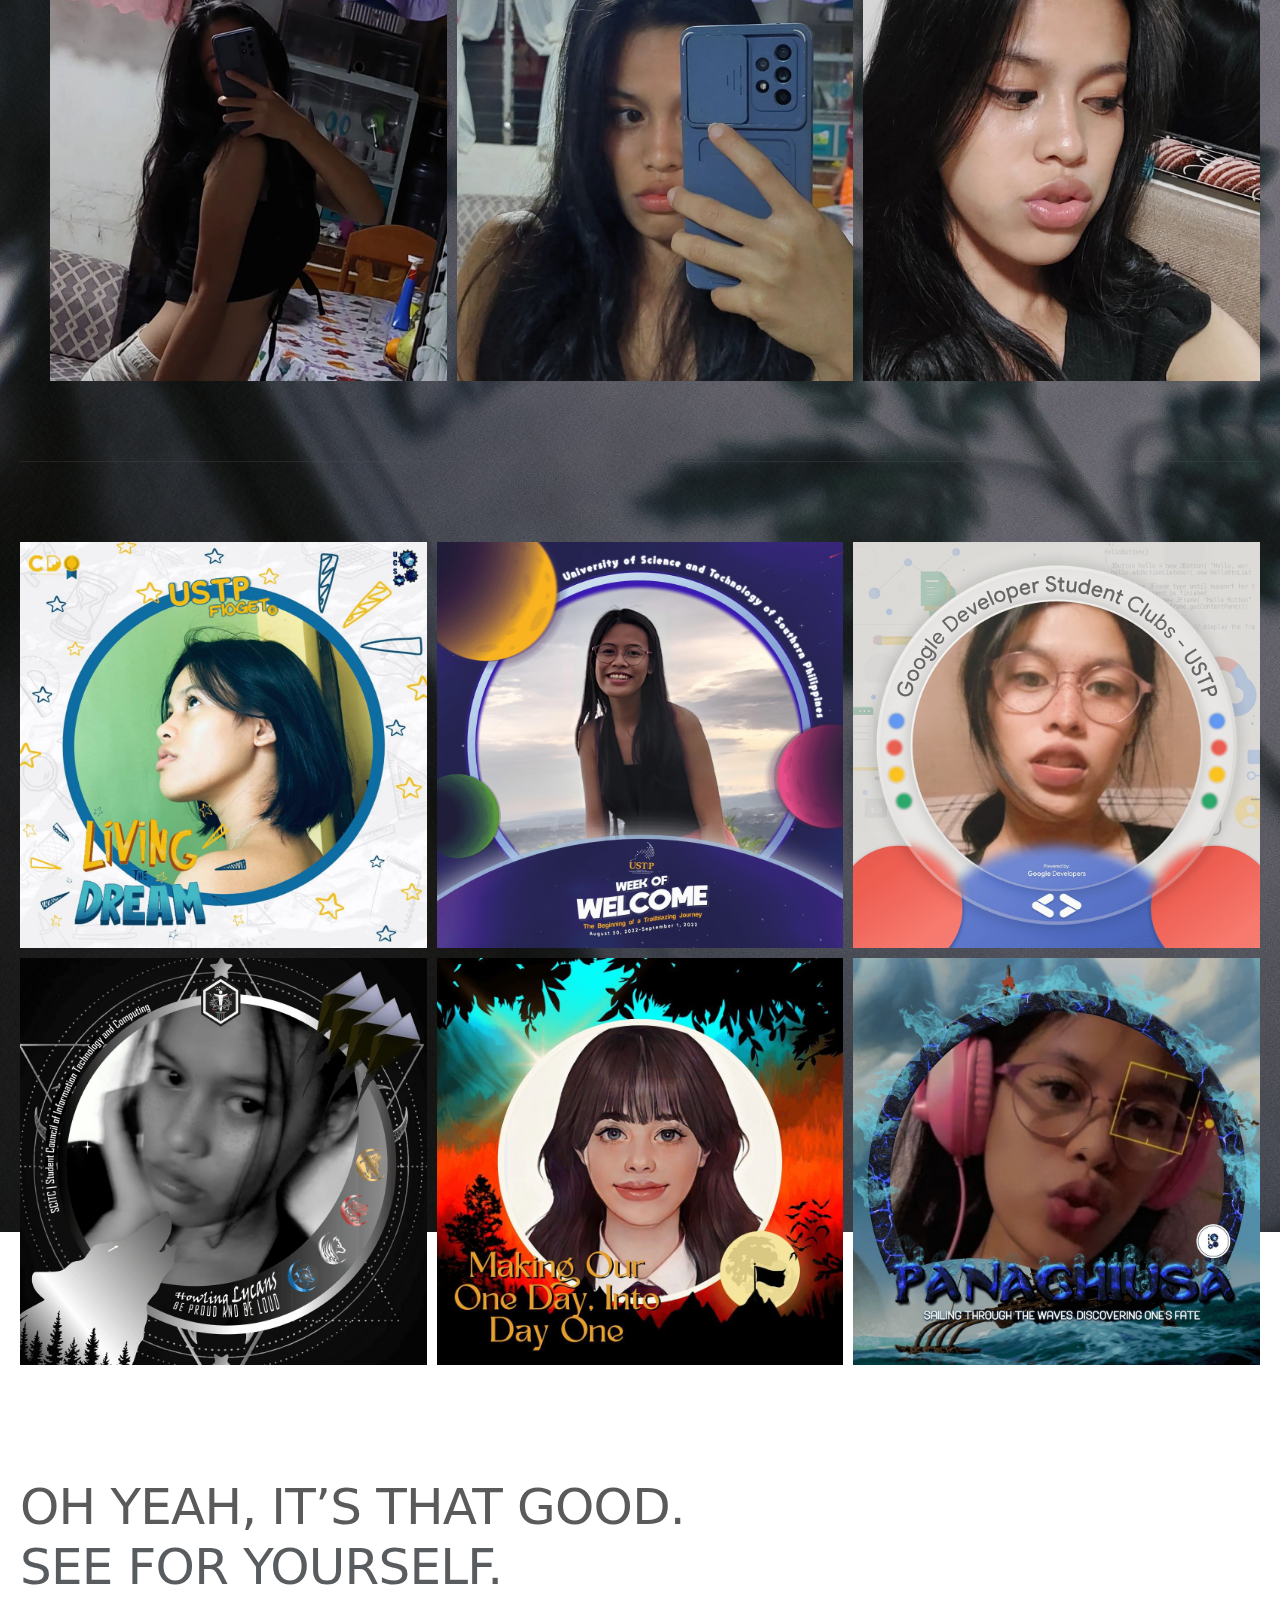
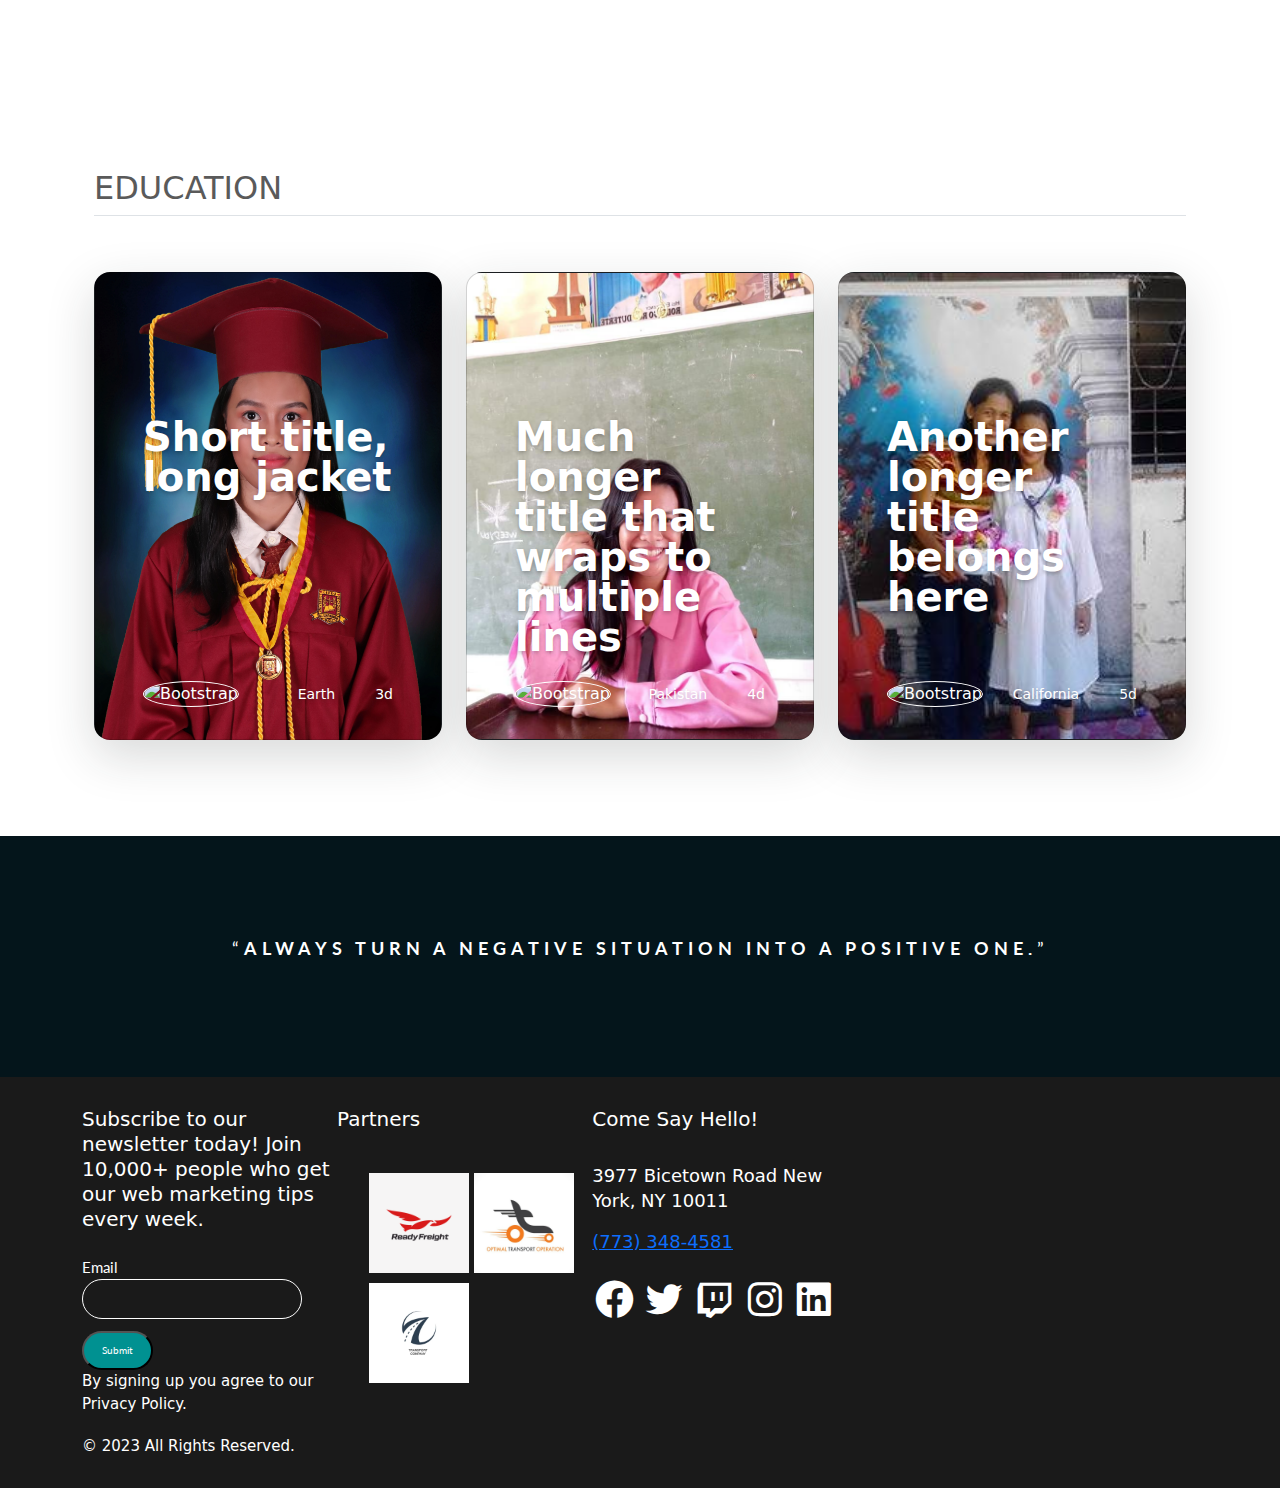
==== commit 16ccb4c7: "New Pages Updated" ====
--- a/web-pages/about.html
+++ b/web-pages/about.html
@@ -1,271 +1,303 @@
 <!DOCTYPE html>
 <html lang="en">
+
 <head>
-    <title>About Tana</title>
-    <meta charset="UTF-8">
-    <meta http-equiv="X-UA-Compatible" content="IE=edge">
-    <meta name="viewport" content="width=device-width, initial-scale=1.0">
-
-    <!-- External CSS File -->
-    <link rel="stylesheet" href="../assets/css/style.css">
-    
-    <!-- Favicons -->
-    <link href="../assets/images/Tana.png" rel="icon">
-    
-    <!-- Boxicons CSS -->
-    <link href='https://unpkg.com/boxicons@2.1.4/css/boxicons.min.css' rel='stylesheet'>
-
-    <!--Boostrap CSS-->
-    <link href="https://cdn.jsdelivr.net/npm/bootstrap@5.3.0-alpha1/dist/css/bootstrap.min.css" rel="stylesheet" integrity="sha384-GLhlTQ8iRABdZLl6O3oVMWSktQOp6b7In1Zl3/Jr59b6EGGoI1aFkw7cmDA6j6gD" crossorigin="anonymous">
-    <link rel="stylesheet" href="../assets/dist/css/bootstrap.min.css">
-    <link rel="stylesheet" href="../assets/css/carousel.css">
-    <link rel="stylesheet" href="../assets/css/features.css">
+  <title>About Tana</title>
+  <meta charset="UTF-8">
+  <meta http-equiv="X-UA-Compatible" content="IE=edge">
+  <meta name="viewport" content="width=device-width, initial-scale=1.0">
+
+  <!-- External CSS File -->
+  <link rel="stylesheet" href="../assets/css/style.css">
+
+  <!-- Favicons -->
+  <link href="../assets/images/Tana.png" rel="icon">
+
+  <!-- Boxicons CSS -->
+  <link href='https://unpkg.com/boxicons@2.1.4/css/boxicons.min.css' rel='stylesheet'>
+
+  <!--Boostrap CSS-->
+  <link href="https://cdn.jsdelivr.net/npm/bootstrap@5.3.0-alpha1/dist/css/bootstrap.min.css" rel="stylesheet"
+    integrity="sha384-GLhlTQ8iRABdZLl6O3oVMWSktQOp6b7In1Zl3/Jr59b6EGGoI1aFkw7cmDA6j6gD" crossorigin="anonymous">
+  <link rel="stylesheet" href="../assets/dist/css/bootstrap.min.css">
+  <link rel="stylesheet" href="../assets/css/carousel.css">
+  <link rel="stylesheet" href="../assets/css/features.css">
 </head>
+
 <body>
-    <header>
-        <nav class="navbar navbar-expand-md navbar-dark fixed-top bg-dark">
-          <div class="container-fluid">
-            <a class="navbar-brand" href="#">About Me</a>
-            <button class="navbar-toggler" type="button" data-bs-toggle="collapse" data-bs-target="#navbarCollapse" aria-controls="navbarCollapse" aria-expanded="false" aria-label="Toggle navigation">
-              <span class="navbar-toggler-icon"></span>
-            </button>
-            <div class="collapse navbar-collapse" id="navbarCollapse">
-              <ul class="navbar-nav me-auto mb-2 mb-md-0">
-                <li class="nav-item">
-                  <a class="nav-link active" aria-current="page" href="../index.html">Home</a>
-                </li>
-                <li class="nav-item">
-                    <a class="nav-link active" aria-current="page" href="../web-pages/about.html">About</a>
-                  </li>
-                  <li class="nav-item">
-                    <a class="nav-link active" aria-current="page" href="../web-pages/skills.html">Skills</a>
-                  </li>
-                  <li class="nav-item">
-                    <a class="nav-link active" aria-current="page" href="../web-pages/contact.html">Contact</a>
-                  </li>
-              </ul>
-              <form class="d-flex" role="search">
-                <input class="form-control me-2" type="search" placeholder="Search" aria-label="Search">
-                <button class="btn btn-outline-success" type="submit">Search</button>
-              </form>
-            </div>
-          </div>
-        </nav>
-      </header>
-      
-      <main>
-
-      
-        <div id="myCarousel" class="carousel-slide" data-bs-ride="carousel">
-          <div class="carousel-indicators">
-            <button type="button" data-bs-target="#myCarousel" data-bs-slide-to="0" class="active" aria-current="true" aria-label="Slide 1"></button>
-            <button type="button" data-bs-target="#myCarousel" data-bs-slide-to="1" aria-label="Slide 2"></button>
-            <button type="button" data-bs-target="#myCarousel" data-bs-slide-to="2" aria-label="Slide 3"></button>
-          </div>
-          <div class="carousel-inner">
-            <div class="carousel-item active">
-                <img src="../assets/images/about/about1.jpg" alt="about1">
-                <div class="container">
-                <div class="carousel-caption text-start">
-                  <h1>Being Beach Lover</h1>
-                  <p>Why I love beaches eventhough I don't know how to swim?</p>
-                  <p><a class="btn btn-lg btn-primary" href="#">Click Here</a></p>
-                </div>
+  <header>
+    <nav class="navbar navbar-expand-md navbar-dark fixed-top bg-dark">
+      <div class="container-fluid">
+        <a class="navbar-brand" href="#">About Me</a>
+        <button class="navbar-toggler" type="button" data-bs-toggle="collapse" data-bs-target="#navbarCollapse"
+          aria-controls="navbarCollapse" aria-expanded="false" aria-label="Toggle navigation">
+          <span class="navbar-toggler-icon"></span>
+        </button>
+        <div class="collapse navbar-collapse" id="navbarCollapse">
+          <ul class="navbar-nav me-auto mb-2 mb-md-0">
+            <li class="nav-item">
+              <a class="nav-link active" aria-current="page" href="../index.html">Home</a>
+            </li>
+            <li class="nav-item">
+              <a class="nav-link active" aria-current="page" href="../web-pages/about.html">About</a>
+            </li>
+            <li class="nav-item">
+              <a class="nav-link active" aria-current="page" href="../web-pages/skills.html">Skills</a>
+            </li>
+            <li class="nav-item">
+              <a class="nav-link active" aria-current="page" href="../web-pages/contact.html">Contact</a>
+            </li>
+            li class="nav-item">
+              <a class="nav-link active" aria-current="page" href="../web-pages/album.html">Album</a>
+            </li>
+          </ul>
+          <form class="d-flex" role="search">
+            <input class="form-control me-2" type="search" placeholder="Search" aria-label="Search">
+            <button class="btn btn-outline-success" type="submit">Search</button>
+          </form>
+        </div>
+      </div>
+    </nav>
+  </header>
+
+  <main>
+
+
+    <div id="myCarousel" class="carousel-slide" data-bs-ride="carousel">
+      <div class="carousel-indicators">
+        <button type="button" data-bs-target="#myCarousel" data-bs-slide-to="0" class="active" aria-current="true"
+          aria-label="Slide 1"></button>
+        <button type="button" data-bs-target="#myCarousel" data-bs-slide-to="1" aria-label="Slide 2"></button>
+        <button type="button" data-bs-target="#myCarousel" data-bs-slide-to="2" aria-label="Slide 3"></button>
+      </div>
+      <div class="carousel-inner">
+        <div class="carousel-item active">
+          <img src="../assets/images/about/about1.jpg" alt="about1">
+          <div class="container">
+            <div class="carousel-caption text-start">
+              <h1>Being Beach Lover</h1>
+              <p>Why I love beaches eventhough I don't know how to swim?</p>
+              <p><a class="btn btn-lg btn-primary" href="#">Click Here</a></p>
+            </div>
+          </div>
+        </div>
+        <div class="carousel-item">
+          <img src="../assets/images/about/about2.jpg" alt="about2">
+          <div class="container">
+            <div class="carousel-caption">
+              <h1>Love to Travel</h1>
+              <p>Europe is that top of my travel list in my whole travel list</p>
+              <p><a class="btn btn-lg btn-primary" href="#">Learn Why</a></p>
+            </div>
+          </div>
+        </div>
+        <div class="carousel-item">
+          <img src="../assets/images/about/about3.jpg" alt="about3">
+          <div class="container">
+            <div class="carousel-caption text-end">
+              <h1>Nature Lover</h1>
+              <p>Forest also is one of my go to place to relax to unwind</p>
+              <p><a class="btn btn-lg btn-primary" href="#">View Answer</a></p>
+            </div>
+          </div>
+        </div>
+      </div>
+      <button class="carousel-control-prev" type="button" data-bs-target="#myCarousel" data-bs-slide="prev">
+        <span class="carousel-control-prev-icon" aria-hidden="true"></span>
+        <span class="visually-hidden">Previous</span>
+      </button>
+      <button class="carousel-control-next" type="button" data-bs-target="#myCarousel" data-bs-slide="next">
+        <span class="carousel-control-next-icon" aria-hidden="true"></span>
+        <span class="visually-hidden">Next</span>
+      </button>
+    </div>
+
+
+    <!-- Marketing messaging and featurettes
+        ================================================== -->
+    <!-- Wrap the rest of the page in another container to center all the content. -->
+
+    <div class="container-marketing">
+
+
+      <!-- START THE FEATURETTES -->
+      <hr class="featurette-divider">
+
+      <div class="row-featurette">
+        <div class="col-md-7 order-md-2">
+          <h2 class="featurette-heading">First featurette heading. <span class="text-muted">It’ll blow your mind.</span>
+          </h2>
+          <p class="lead">Some great placeholder content for the first featurette here. Imagine some exciting prose
+            here.</p>
+        </div>
+        <div class="col-md-5-order-md-1">
+          <img src="../assets/images/about/about4.jpg" alt="about4">
+          <img src="../assets/images/about/about5.jpg" alt="about5">
+          <img src="../assets/images/about/about6.jpg" alt="about6">
+          <img src="../assets/images/about/about8.jpg" alt="about8">
+          <img src="../assets/images/about/about9.jpg" alt="about9">
+          <img src="../assets/images/about/about10.jpg" alt="about10">
+        </div>
+      </div>
+
+      <hr class="featurette-divider">
+
+      <div class="row featurette">
+        <div class="col-md-7 order-md-2">
+          <h2 class="featurette-heading">Oh yeah, it’s that good. <span class="text-muted">See for yourself.</span></h2>
+          <p class="lead">Another featurette? Of course. More placeholder content here to give you an idea of how this
+            layout would work with some actual real-world content in place.</p>
+        </div>
+        <div class="col-md-5-order-md-1">
+          <img src="../assets/images/about/about11.jpg" alt="about11">
+          <img src="../assets/images/about/about12.jpg" alt="about12">
+          <img src="../assets/images/about/about13.jpg" alt="about13">
+          <img src="../assets/images/about/about14.jpg" alt="about14">
+          <img src="../assets/images/about/about15.jpg" alt="about15">
+          <img src="../assets/images/about/about16.jpg" alt="about16">
+        </div>
+      </div>
+    </div>
+    <!-- /END THE FEATURETTES -->
+    <!--Features-->
+    <div class="features-section">
+      <div class="container px-4 py-5" id="custom-cards">
+        <h2 class="pb-2 border-bottom">Education</h2>
+
+        <div class="row row-cols-1 row-cols-lg-3 align-items-stretch g-4 py-5">
+          <div class="col">
+            <div class="card card-cover h-100 overflow-hidden text-bg-dark rounded-4 shadow-lg"
+              style="background-image: url('../assets/images/about/about24.jpg');">
+              <div class="d-flex flex-column h-100 p-5 pb-3 text-white text-shadow-1">
+                <h3 class="pt-5 mt-5 mb-4 display-6 lh-1 fw-bold">Short title, long jacket</h3>
+                <ul class="d-flex list-unstyled mt-auto">
+                  <li class="me-auto">
+                    <img src="https://github.com/twbs.png" alt="Bootstrap" width="32" height="32"
+                      class="rounded-circle border border-white">
+                  </li>
+                  <li class="d-flex align-items-center me-3">
+                    <svg class="bi me-2" width="1em" height="1em">
+                      <use xlink:href="#geo-fill" />
+                    </svg>
+                    <small>Earth</small>
+                  </li>
+                  <li class="d-flex align-items-center">
+                    <svg class="bi me-2" width="1em" height="1em">
+                      <use xlink:href="#calendar3" />
+                    </svg>
+                    <small>3d</small>
+                  </li>
+                </ul>
               </div>
             </div>
-            <div class="carousel-item">
-                 <img src="../assets/images/about/about2.jpg" alt="about2">
-                <div class="container">
-                <div class="carousel-caption">
-                  <h1>Love to Travel</h1>
-                  <p>Europe is that top of my travel list in my whole travel list</p>
-                  <p><a class="btn btn-lg btn-primary" href="#">Learn Why</a></p>
-                </div>
+          </div>
+
+          <div class="col">
+            <div class="card card-cover h-100 overflow-hidden text-bg-dark rounded-4 shadow-lg"
+              style="background-image: url('../assets/images/about/about25.jpg');">
+              <div class="d-flex flex-column h-100 p-5 pb-3 text-white text-shadow-1">
+                <h3 class="pt-5 mt-5 mb-4 display-6 lh-1 fw-bold">Much longer title that wraps to multiple lines</h3>
+                <ul class="d-flex list-unstyled mt-auto">
+                  <li class="me-auto">
+                    <img src="https://github.com/twbs.png" alt="Bootstrap" width="32" height="32"
+                      class="rounded-circle border border-white">
+                  </li>
+                  <li class="d-flex align-items-center me-3">
+                    <svg class="bi me-2" width="1em" height="1em">
+                      <use xlink:href="#geo-fill" />
+                    </svg>
+                    <small>Pakistan</small>
+                  </li>
+                  <li class="d-flex align-items-center">
+                    <svg class="bi me-2" width="1em" height="1em">
+                      <use xlink:href="#calendar3" />
+                    </svg>
+                    <small>4d</small>
+                  </li>
+                </ul>
               </div>
             </div>
-            <div class="carousel-item">
-              <img src="../assets/images/about/about3.jpg" alt="about3">
-              <div class="container">
-                <div class="carousel-caption text-end">
-                  <h1>Nature Lover</h1>
-                  <p>Forest also is one of my go to place to relax to unwind</p>
-                  <p><a class="btn btn-lg btn-primary" href="#">View Answer</a></p>
-                </div>
+          </div>
+
+          <div class="col">
+            <div class="card card-cover h-100 overflow-hidden text-bg-dark rounded-4 shadow-lg"
+              style="background-image: url('../assets/images/about/about26.jpg');">
+              <div class="d-flex flex-column h-100 p-5 pb-3 text-shadow-1">
+                <h3 class="pt-5 mt-5 mb-4 display-6 lh-1 fw-bold">Another longer title belongs here</h3>
+                <ul class="d-flex list-unstyled mt-auto">
+                  <li class="me-auto">
+                    <img src="https://github.com/twbs.png" alt="Bootstrap" width="32" height="32"
+                      class="rounded-circle border border-white">
+                  </li>
+                  <li class="d-flex align-items-center me-3">
+                    <svg class="bi me-2" width="1em" height="1em">
+                      <use xlink:href="#geo-fill" />
+                    </svg>
+                    <small>California</small>
+                  </li>
+                  <li class="d-flex align-items-center">
+                    <svg class="bi me-2" width="1em" height="1em">
+                      <use xlink:href="#calendar3" />
+                    </svg>
+                    <small>5d</small>
+                  </li>
+                </ul>
               </div>
             </div>
           </div>
-          <button class="carousel-control-prev" type="button" data-bs-target="#myCarousel" data-bs-slide="prev">
-            <span class="carousel-control-prev-icon" aria-hidden="true"></span>
-            <span class="visually-hidden">Previous</span>
-          </button>
-          <button class="carousel-control-next" type="button" data-bs-target="#myCarousel" data-bs-slide="next">
-            <span class="carousel-control-next-icon" aria-hidden="true"></span>
-            <span class="visually-hidden">Next</span>
-          </button>
-        </div>
-      
-      
-        <!-- Marketing messaging and featurettes
-        ================================================== -->
-        <!-- Wrap the rest of the page in another container to center all the content. -->
-      
-        <div class="container-marketing">
-      
-      
-          <!-- START THE FEATURETTES -->
-          <hr class="featurette-divider">
-      
-          <div class="row-featurette">
-            <div class="col-md-7 order-md-2">
-              <h2 class="featurette-heading">First featurette heading. <span class="text-muted">It’ll blow your mind.</span></h2>
-              <p class="lead">Some great placeholder content for the first featurette here. Imagine some exciting prose here.</p>
-            </div>
-            <div class="col-md-5-order-md-1">
-              <img src="../assets/images/about/about4.jpg" alt="about4">
-              <img src="../assets/images/about/about5.jpg" alt="about5">
-              <img src="../assets/images/about/about6.jpg" alt="about6">
-              <img src="../assets/images/about/about8.jpg" alt="about8">
-              <img src="../assets/images/about/about9.jpg" alt="about9">
-              <img src="../assets/images/about/about10.jpg" alt="about10">
-            </div>
-          </div>
-      
-          <hr class="featurette-divider">
-      
-          <div class="row featurette">
-            <div class="col-md-7 order-md-2">
-              <h2 class="featurette-heading">Oh yeah, it’s that good. <span class="text-muted">See for yourself.</span></h2>
-              <p class="lead">Another featurette? Of course. More placeholder content here to give you an idea of how this layout would work with some actual real-world content in place.</p>
-            </div>
-            <div class="col-md-5-order-md-1">
-              <img src="../assets/images/about/about11.jpg" alt="about11">
-              <img src="../assets/images/about/about12.jpg" alt="about12">
-              <img src="../assets/images/about/about13.jpg" alt="about13">
-              <img src="../assets/images/about/about14.jpg" alt="about14">
-              <img src="../assets/images/about/about15.jpg" alt="about15">
-              <img src="../assets/images/about/about16.jpg" alt="about16">
-            </div>
-          </div>
-        </div>
-          <!-- /END THE FEATURETTES -->
-        <!--Features-->
-      <div class="features-section">
-        <div class="container px-4 py-5" id="custom-cards">
-          <h2 class="pb-2 border-bottom">Education</h2>
-      
-          <div class="row row-cols-1 row-cols-lg-3 align-items-stretch g-4 py-5">
-            <div class="col">
-              <div class="card card-cover h-100 overflow-hidden text-bg-dark rounded-4 shadow-lg" style="background-image: url('../assets/images/about/about24.jpg');">
-                <div class="d-flex flex-column h-100 p-5 pb-3 text-white text-shadow-1">
-                  <h3 class="pt-5 mt-5 mb-4 display-6 lh-1 fw-bold">Short title, long jacket</h3>
-                  <ul class="d-flex list-unstyled mt-auto">
-                    <li class="me-auto">
-                      <img src="https://github.com/twbs.png" alt="Bootstrap" width="32" height="32" class="rounded-circle border border-white">
-                    </li>
-                    <li class="d-flex align-items-center me-3">
-                      <svg class="bi me-2" width="1em" height="1em"><use xlink:href="#geo-fill"/></svg>
-                      <small>Earth</small>
-                    </li>
-                    <li class="d-flex align-items-center">
-                      <svg class="bi me-2" width="1em" height="1em"><use xlink:href="#calendar3"/></svg>
-                      <small>3d</small>
-                    </li>
-                  </ul>
-                </div>
-              </div>
-            </div>
-      
-            <div class="col">
-              <div class="card card-cover h-100 overflow-hidden text-bg-dark rounded-4 shadow-lg" style="background-image: url('../assets/images/about/about25.jpg');">
-                <div class="d-flex flex-column h-100 p-5 pb-3 text-white text-shadow-1">
-                  <h3 class="pt-5 mt-5 mb-4 display-6 lh-1 fw-bold">Much longer title that wraps to multiple lines</h3>
-                  <ul class="d-flex list-unstyled mt-auto">
-                    <li class="me-auto">
-                      <img src="https://github.com/twbs.png" alt="Bootstrap" width="32" height="32" class="rounded-circle border border-white">
-                    </li>
-                    <li class="d-flex align-items-center me-3">
-                      <svg class="bi me-2" width="1em" height="1em"><use xlink:href="#geo-fill"/></svg>
-                      <small>Pakistan</small>
-                    </li>
-                    <li class="d-flex align-items-center">
-                      <svg class="bi me-2" width="1em" height="1em"><use xlink:href="#calendar3"/></svg>
-                      <small>4d</small>
-                    </li>
-                  </ul>
-                </div>
-              </div>
-            </div>
-      
-            <div class="col">
-              <div class="card card-cover h-100 overflow-hidden text-bg-dark rounded-4 shadow-lg" style="background-image: url('../assets/images/about/about26.jpg');">
-                <div class="d-flex flex-column h-100 p-5 pb-3 text-shadow-1">
-                  <h3 class="pt-5 mt-5 mb-4 display-6 lh-1 fw-bold">Another longer title belongs here</h3>
-                  <ul class="d-flex list-unstyled mt-auto">
-                    <li class="me-auto">
-                      <img src="https://github.com/twbs.png" alt="Bootstrap" width="32" height="32" class="rounded-circle border border-white">
-                    </li>
-                    <li class="d-flex align-items-center me-3">
-                      <svg class="bi me-2" width="1em" height="1em"><use xlink:href="#geo-fill"/></svg>
-                      <small>California</small>
-                    </li>
-                    <li class="d-flex align-items-center">
-                      <svg class="bi me-2" width="1em" height="1em"><use xlink:href="#calendar3"/></svg>
-                      <small>5d</small>
-                    </li>
-                  </ul>
-                </div>
-              </div>
-            </div>
-          </div>
-        </div>
-      </div>
-
-        <!--Quote and Footer-->
-
-        <section class="quote"> 
-          <div class="container">
-              <p><q><strong>ALWAYS TURN A NEGATIVE SITUATION INTO A POSITIVE ONE.</strong></q></p>
-          </div>
-      </section>
-
-
-      <footer>
-        <div class="container">
-            <section class="footer-1">
-                <div class="col">
-                    <h3>Subscribe to our newsletter today! Join 10,000+ people who get our web marketing tips every week.</h3>
-                    <form action="">
-                        <label for="email">Email</label>
-                        <input type="text" name="email" id="email">
-                        <input type="button" value="Submit">
-                    </form>
-                    <span>By signing up you agree to our Privacy Policy.</span>
-                    <span class="copyright">© 2023 All Rights Reserved.</span>
-                </div>
-                <div class="col">
-                    <h3>Partners</h3> <br>
-                    <ul>
-                        <li> <img src="../assets/images/partners/p1.png" alt="Partner 1 Logo"> </li>
-                        <li> <img src="../assets/images/partners/p2.jpg" alt="Partner 2 Logo"> </li>
-                        <li> <img src="../assets/images/partners/p3.jpg" alt="Partner 3 Logo"> </li>
-                    </ul>
-                </div>
-                <div class="col contact-info">
-                    <h3>Come Say Hello!</h3> <br>
-                    <p> 3977 Bicetown Road New York, NY 10011</p>
-                    <p><a href="tel:+7733484581">(773) 348-4581 </a></p>
-                    <div class="social-media-icon">
-                        <a href="https://www.facebook.com/taniechan10/" target="_blank"><i class='bx bxl-facebook-circle'></i></a>
-                        <a href="https://twitter.com/thaliachan0" target="_blank"><i class='bx bxl-twitter'></i></a>
-                        <a href="#" target="_blank"> <i class='bx bxl-twitch'></i></a>
-                        <a href="https://www.instagram.com/tan_i_yah/" target="_blank"><i class='bx bxl-instagram'></i></a>
-                        <a href="#" target="_blank"> <i class='bx bxl-linkedin-square'></i></a>
-                    </div>
-                </div>
-            </section>
-        </div>
+        </div>
+      </div>
+    </div>
+
+    <!--Quote and Footer-->
+
+    <section class="quote">
+      <div class="container">
+        <p><q><strong>ALWAYS TURN A NEGATIVE SITUATION INTO A POSITIVE ONE.</strong></q></p>
+      </div>
+    </section>
+
+
+    <footer>
+      <div class="container">
+        <section class="footer-1">
+          <div class="col">
+            <h3>Subscribe to our newsletter today! Join 10,000+ people who get our web marketing tips every week.</h3>
+            <form action="">
+              <label for="email">Email</label>
+              <input type="text" name="email" id="email">
+              <input type="button" value="Submit">
+            </form>
+            <span>By signing up you agree to our Privacy Policy.</span>
+            <span class="copyright">© 2023 All Rights Reserved.</span>
+          </div>
+          <div class="col">
+            <h3>Partners</h3> <br>
+            <ul>
+              <li> <img src="../assets/images/partners/p1.png" alt="Partner 1 Logo"> </li>
+              <li> <img src="../assets/images/partners/p2.jpg" alt="Partner 2 Logo"> </li>
+              <li> <img src="../assets/images/partners/p3.jpg" alt="Partner 3 Logo"> </li>
+            </ul>
+          </div>
+          <div class="col contact-info">
+            <h3>Come Say Hello!</h3> <br>
+            <p> 3977 Bicetown Road New York, NY 10011</p>
+            <p><a href="tel:+7733484581">(773) 348-4581 </a></p>
+            <div class="social-media-icon">
+              <a href="https://www.facebook.com/taniechan10/" target="_blank"><i class='bx bxl-facebook-circle'></i></a>
+              <a href="https://twitter.com/thaliachan0" target="_blank"><i class='bx bxl-twitter'></i></a>
+              <a href="#" target="_blank"> <i class='bx bxl-twitch'></i></a>
+              <a href="https://www.instagram.com/tan_i_yah/" target="_blank"><i class='bx bxl-instagram'></i></a>
+              <a href="#" target="_blank"> <i class='bx bxl-linkedin-square'></i></a>
+            </div>
+          </div>
+        </section>
+      </div>
     </footer>
     <!--Java-->
-    <script src="https://cdn.jsdelivr.net/npm/bootstrap@5.3.0-alpha1/dist/js/bootstrap.bundle.min.js" integrity="sha384-w76AqPfDkMBDXo30jS1Sgez6pr3x5MlQ1ZAGC+nuZB+EYdgRZgiwxhTBTkF7CXvN" crossorigin="anonymous"></script>
+    <script src="https://cdn.jsdelivr.net/npm/bootstrap@5.3.0-alpha1/dist/js/bootstrap.bundle.min.js"
+      integrity="sha384-w76AqPfDkMBDXo30jS1Sgez6pr3x5MlQ1ZAGC+nuZB+EYdgRZgiwxhTBTkF7CXvN"
+      crossorigin="anonymous"></script>
 </body>
+
 </html>--- a/assets/css/style.css
+++ b/assets/css/style.css
@@ -6,44 +6,57 @@
     margin: 0;
     padding: 0;
 }
+
 a {
     text-decoration: none;
 }
-body, form, input, textarea {
-    font-family: 'Lato', sans-serif;
-}
+
+body,
+form,
+input,
+textarea {
+    font-family: 'Lato', sans-serif;
+}
+
 span {
     display: block;
 }
+
 img {
     width: 100%;
 }
+
 p {
     line-height: 25px;
     font-size: 18px;
     color: #fff;
 }
-h2{
+
+h2 {
     text-transform: uppercase;
     font-size: 35px;
     margin-bottom: 27px;
 }
+
 .container {
     margin: 0 auto;
     padding: 10px;
 }
+
 .home-header {
     background: #fff url(../images/home/home1.png) no-repeat;
-    padding:  20px;
+    padding: 20px;
     background-attachment: fixed;
     background-size: cover;
     padding-bottom: 275px;
 }
+
 nav.header-navigation {
     margin-top: 20px;
     padding: 15px;
     margin: 10px;
 }
+
 nav.header-navigation a {
     font-size: 14px;
     text-decoration: none;
@@ -58,13 +71,14 @@
     text-align: center;
     margin-bottom: 95px;
     margin-top: 20px;
-    padding:40px;
+    padding: 40px;
     font-size: 50px;
-    color:#ffffff;
-    font-family:  'Sofia Sans Extra Condensed', sans-serif;
+    color: #ffffff;
+    font-family: 'Sofia Sans Extra Condensed', sans-serif;
     letter-spacing: none;
 }
-.banner p{
+
+.banner p {
     font-size: 20px;
     font-family: 'Lato', sans-serif;
     word-spacing: 3px;
@@ -78,33 +92,39 @@
     background-repeat: no-repeat;
     padding: 10px;
     background-size: cover;
-    color:#fff;
-    
-}
-#my-about{
+    color: #fff;
+
+}
+
+#my-about {
     padding-left: 35px;
     margin-top: 35px;
 }
-.about-myself{
+
+.about-myself {
     display: flex;
     align-items: left;
 }
-.about-myself p{
+
+.about-myself p {
     text-align: justify;
 }
-.about-myself iframe{
+
+.about-myself iframe {
     margin-right: 20px;
     padding-inline: 30px;
     border: none;
-    padding: 30px; 
-}
-#par-intro{
+    padding: 30px;
+}
+
+#par-intro {
     display: grid;
     text-align: justify;
     padding-inline: 40px;
     padding-top: 45px;
 }
-#iframeabout{
+
+#iframeabout {
     display: grid;
 }
 
@@ -116,6 +136,7 @@
     width: 28%;
 
 }
+
 section#skills {
     background: url(../images/home/home3.jpg);
     color: #fff;
@@ -124,7 +145,8 @@
     padding: 40px;
     font-family: 'Lato', sans-serif;
 }
-#bacskills{
+
+#bacskills {
     background: rgba(46, 43, 43, 0.719);
     padding: 20px;
 }
@@ -148,9 +170,10 @@
     background: url(../images/home/home4.jpg) no-repeat;
     background-size: cover;
     background-attachment: fixed;
-    display:block;
-    font-family:'Lato', sans-serif;
-}
+    display: block;
+    font-family: 'Lato', sans-serif;
+}
+
 .form-container {
     text-align: right;
     color: #ffffff;
@@ -158,12 +181,14 @@
 }
 
 
-input[type="text"]:focus-visible, textarea:focus-visible {
+input[type="text"]:focus-visible,
+textarea:focus-visible {
     outline: #ffffff;
     padding: 20px;
     margin: 20px;
 
 }
+
 textarea#message {
     border: 1px solid #ffffff;
     border-radius: 15px;
@@ -172,7 +197,8 @@
     background: none;
 
 }
-.input{
+
+.input {
     border: 1px solid #ffffff;
     background: none;
     width: 60%;
@@ -182,7 +208,7 @@
 }
 
 input[type="submit"] {
-    font-size: 18px ;
+    font-size: 18px;
     border: none;
     display: block;
     padding: 10px;
@@ -192,6 +218,7 @@
     width: 20%;
     font-family: 'Lato' sans-serif;
 }
+
 .form {
     display: grid;
     justify-items: center;
@@ -202,21 +229,26 @@
     font-family: 'Lato', sans-serif;
     letter-spacing: 5px;
 }
+
 .form label {
     font-size: 20px;
 }
-.break{
+
+.break {
     width: 60%;
 }
 
 /* Footer Styles */
-footer, a {
-    color: #fff;
-}
+footer,
+a {
+    color: #fff;
+}
+
 footer {
     background: #1a1a1a;
     padding: 20px;
 }
+
 section.footer-1 .col {
     vertical-align: top;
     color: #fff;
@@ -226,19 +258,23 @@
     flex-wrap: nowrap;
     width: 250px;
 }
+
 section.footer-1 .col ul li img {
     width: 100px;
     margin-top: 10px;
 }
+
 section.footer-1 .col ul li {
     list-style: none;
     display: inline-block;
     font-size: 30px;
 }
+
 .footer-1 form {
     width: 100%;
     margin-top: 24px;
 }
+
 .footer-1 input[type="button"] {
     margin-top: 0;
     font-size: 10px;
@@ -248,16 +284,20 @@
     color: #fff;
     display: inherit;
 }
+
 .social-media-icon {
     margin-top: 10px;
 }
+
 .social-media-icon a {
     font-size: 45px;
     color: #ffffff;
 }
+
 .social-media-icon a:hover {
     color: #00c8a3;
 }
+
 .footer-1 input#email {
     border: 1px solid #fff;
     border-radius: 20px;
@@ -265,12 +305,14 @@
     width: 220px;
     padding: 8px;
     display: inherit;
-    background:none;
-}
+    background: none;
+}
+
 footer h3 {
     line-height: 25px;
     font-size: 20px;
 }
+
 span.copyright {
     margin-top: 20px;
 
@@ -286,41 +328,41 @@
     user-select: none;
     filter: blur(3px);
     background-size: cover;
-  }
-
-  @media (min-width: 768px) {
+}
+
+@media (min-width: 768px) {
     .bd-placeholder-img-lg {
-      font-size: 3.5rem;
+        font-size: 3.5rem;
     }
-  }
-
-  .b-example-divider {
+}
+
+.b-example-divider {
     height: 3rem;
     background-color: rgba(0, 0, 0, .1);
     border: solid rgba(0, 0, 0, .15);
     border-width: 1px 0;
     box-shadow: inset 0 .5em 1.5em rgba(0, 0, 0, .1), inset 0 .125em .5em rgba(0, 0, 0, .15);
-  }
-
-  .b-example-vr {
+}
+
+.b-example-vr {
     flex-shrink: 0;
     width: 1.5rem;
     height: 100vh;
-  }
-
-  .bi {
+}
+
+.bi {
     vertical-align: -.125em;
     fill: currentColor;
-  }
-
-  .nav-scroller {
+}
+
+.nav-scroller {
     position: relative;
     z-index: 2;
     height: 2.75rem;
     overflow-y: hidden;
-  }
-
-  .nav-scroller .nav {
+}
+
+.nav-scroller .nav {
     display: flex;
     flex-wrap: nowrap;
     padding-bottom: 1rem;
@@ -329,32 +371,39 @@
     text-align: center;
     white-space: nowrap;
     -webkit-overflow-scrolling: touch;
-  }
-  .container-marketing{
+}
+
+.container-marketing {
     background: url('../images/about/about7.jpg') no-repeat;
     background-attachment: fixed;
     padding: 20px;
-  }
-  .caurosel-slide{
+}
+
+.caurosel-slide {
     margin-bottom: none;
-  }
-  .caurosel-inner img{
+}
+
+.caurosel-inner img {
     width: 100%;
-  }
-.col-md-5-order-md-1{
-    display:grid;
-    grid-template-columns:auto auto auto;
+}
+
+.col-md-5-order-md-1 {
+    display: grid;
+    grid-template-columns: auto auto auto;
     grid-gap: 10px;
 }
-.col-md-5-order-md-1 img{
+
+.col-md-5-order-md-1 img {
     width: 100%;
     height: 100%;
     object-fit: cover;
 }
+
 .featurette-divider {
     margin: 5%;
-    }
-.row-featurette{
+}
+
+.row-featurette {
     margin-left: 30px;
 }
 
@@ -362,7 +411,7 @@
 
 /*Boostrap Features*/
 
-.features-section{
+.features-section {
     background: url('../images/about/about23.jpg');
     background-size: cover;
     background-attachment: fixed;
@@ -375,41 +424,41 @@
     -webkit-user-select: none;
     -moz-user-select: none;
     user-select: none;
-  }
-
-  @media (min-width: 768px) {
+}
+
+@media (min-width: 768px) {
     .bd-placeholder-img-lg {
-      font-size: 3.5rem;
+        font-size: 3.5rem;
     }
-  }
-
-  .b-example-divider {
+}
+
+.b-example-divider {
     height: 3rem;
     background-color: rgba(0, 0, 0, .1);
     border: solid rgba(0, 0, 0, .15);
     border-width: 1px 0;
     box-shadow: inset 0 .5em 1.5em rgba(0, 0, 0, .1), inset 0 .125em .5em rgba(0, 0, 0, .15);
-  }
-
-  .b-example-vr {
+}
+
+.b-example-vr {
     flex-shrink: 0;
     width: 1.5rem;
     height: 100vh;
-  }
-
-  .bi {
+}
+
+.bi {
     vertical-align: -.125em;
     fill: currentColor;
-  }
-
-  .nav-scroller {
+}
+
+.nav-scroller {
     position: relative;
     z-index: 2;
     height: 2.75rem;
     overflow-y: hidden;
-  }
-
-  .nav-scroller .nav {
+}
+
+.nav-scroller .nav {
     display: flex;
     flex-wrap: nowrap;
     padding-bottom: 1rem;
@@ -418,18 +467,17 @@
     text-align: center;
     white-space: nowrap;
     -webkit-overflow-scrolling: touch;
-  }
-  .col-d-flex{
+}
+
+.col-d-flex {
     font-size: 40px;
     text-align: center;
-  }
-
-  /*Feature Icons*/
-
-  #icon-grid{
-    color:#ffffff;
+}
+
+/*Feature Icons*/
+
+#icon-grid {
+    color: #ffffff;
     font-family: 'Lato' sans-serif;
     margin-top: 40px;
-  }
-
-  /*Feature Titles*/
+}
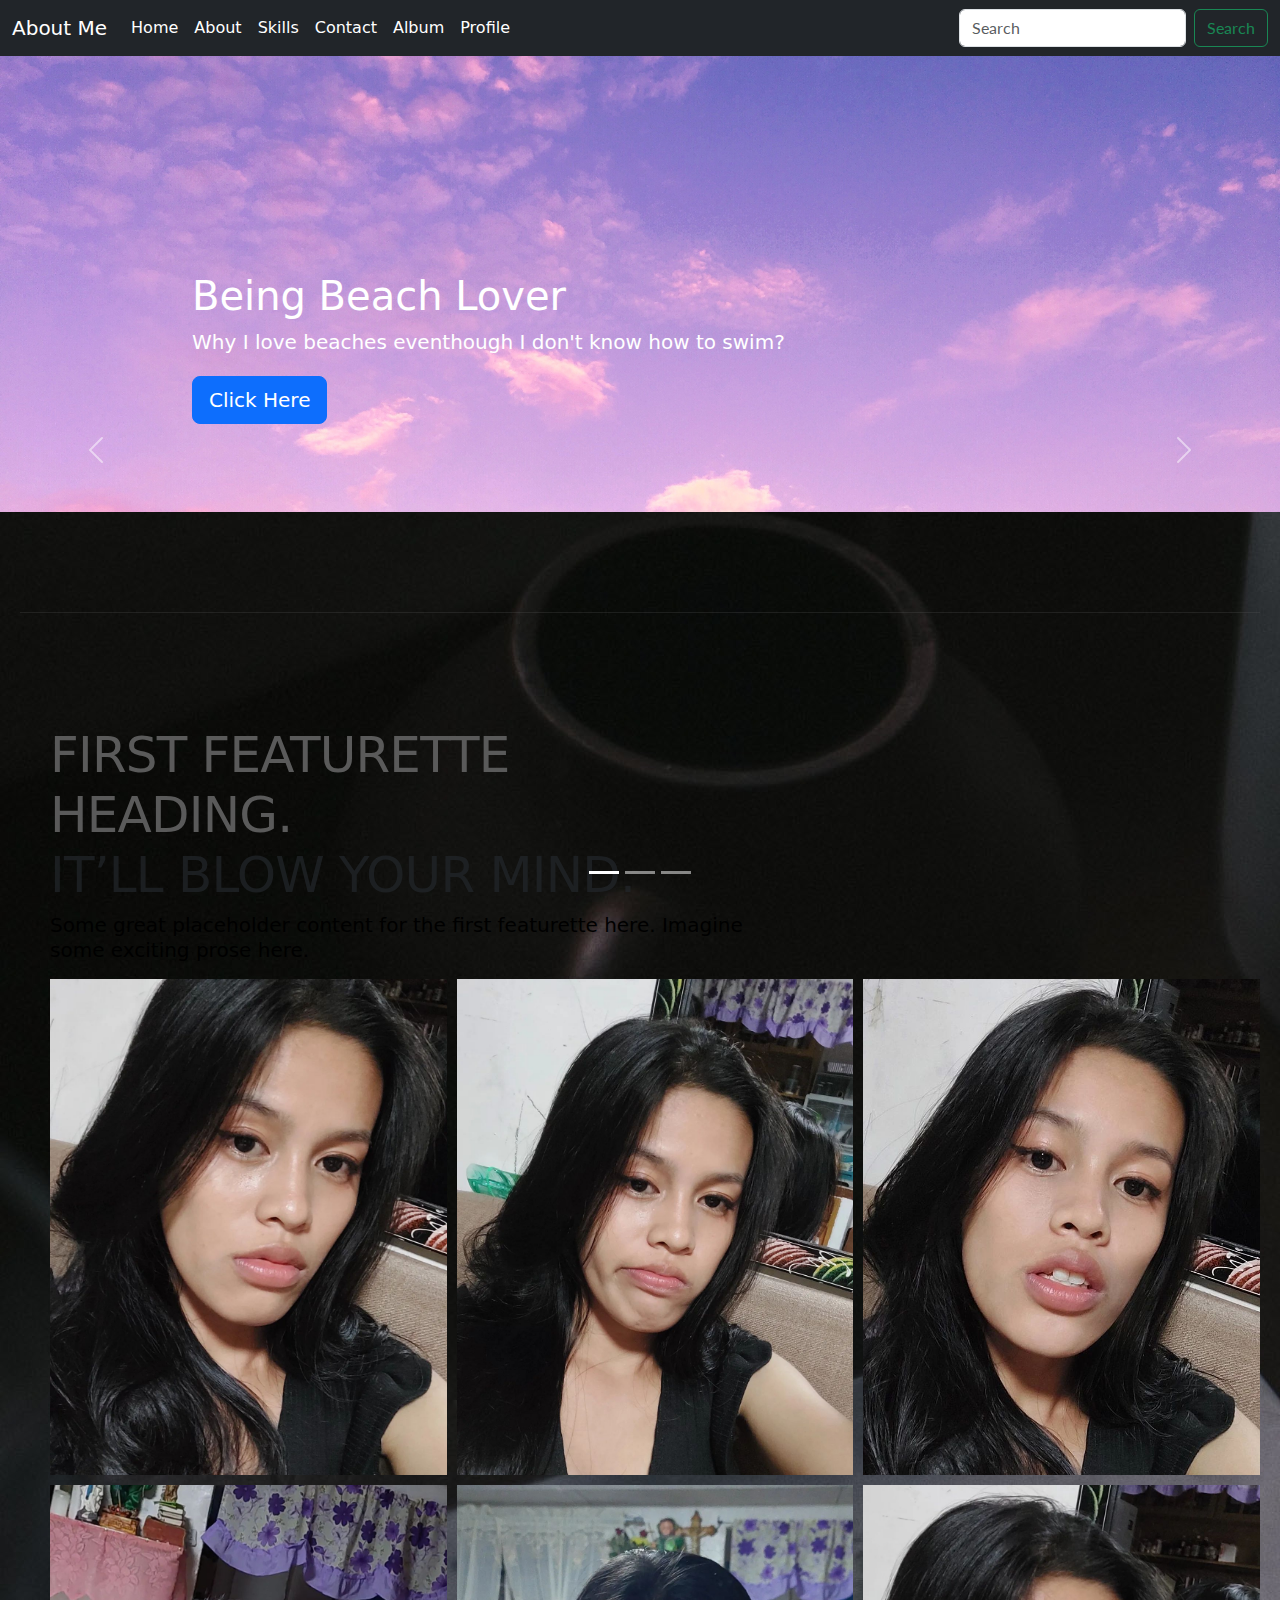
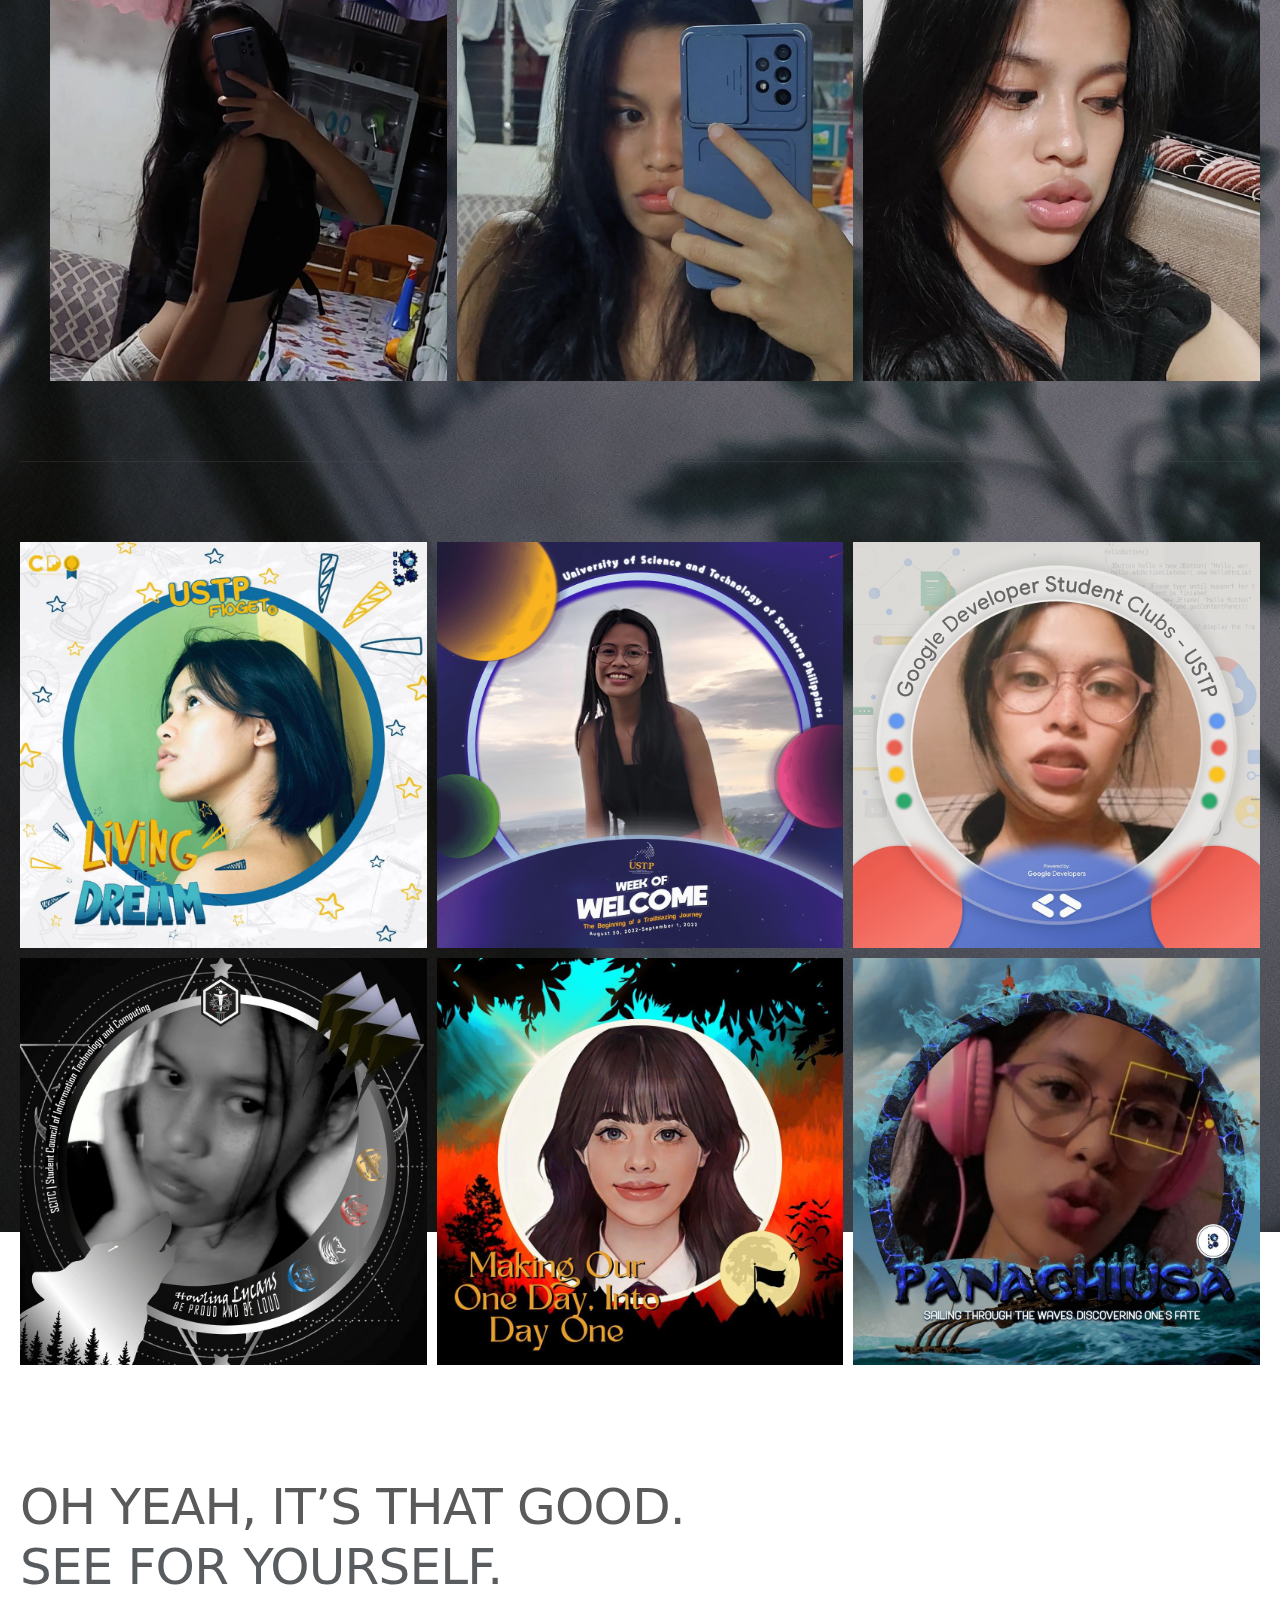
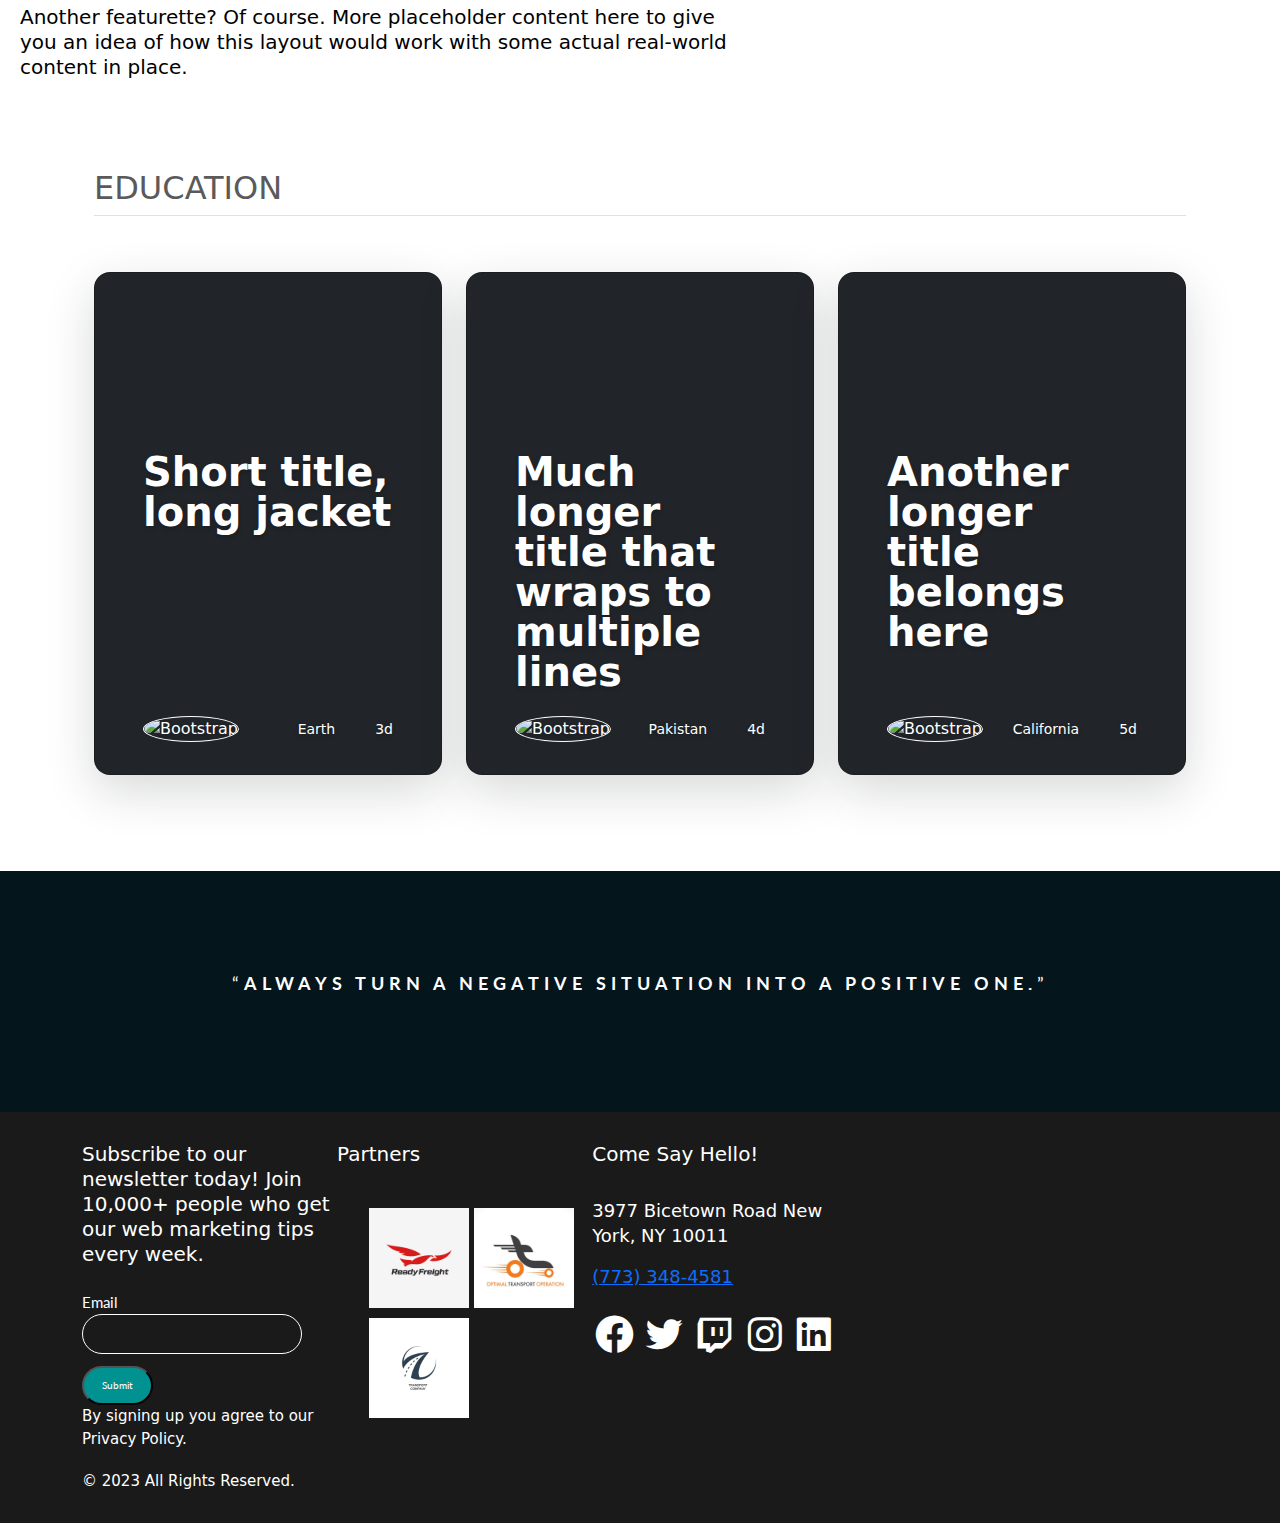
==== commit 26346878: "Added Profile Page" ====
--- a/web-pages/about.html
+++ b/web-pages/about.html
@@ -47,8 +47,11 @@
             <li class="nav-item">
               <a class="nav-link active" aria-current="page" href="../web-pages/contact.html">Contact</a>
             </li>
-            li class="nav-item">
+            <li class="nav-item">
               <a class="nav-link active" aria-current="page" href="../web-pages/album.html">Album</a>
+            </li>
+            <li class="nav-item">
+              <a class="nav-link active" aria-current="page" href="../web-pages/profile.html">Profile</a>
             </li>
           </ul>
           <form class="d-flex" role="search">
--- a/assets/css/style.css
+++ b/assets/css/style.css
@@ -481,3 +481,15 @@
     font-family: 'Lato' sans-serif;
     margin-top: 40px;
 }
+/*Profile*/
+.h-100{
+    padding-top: 35px;
+    background: url('../images/Profile/profile2.jpg');
+    background-attachment: fixed;
+}
+.font-italic{
+    color: #fff;
+}
+.lead{
+    color: black;
+}
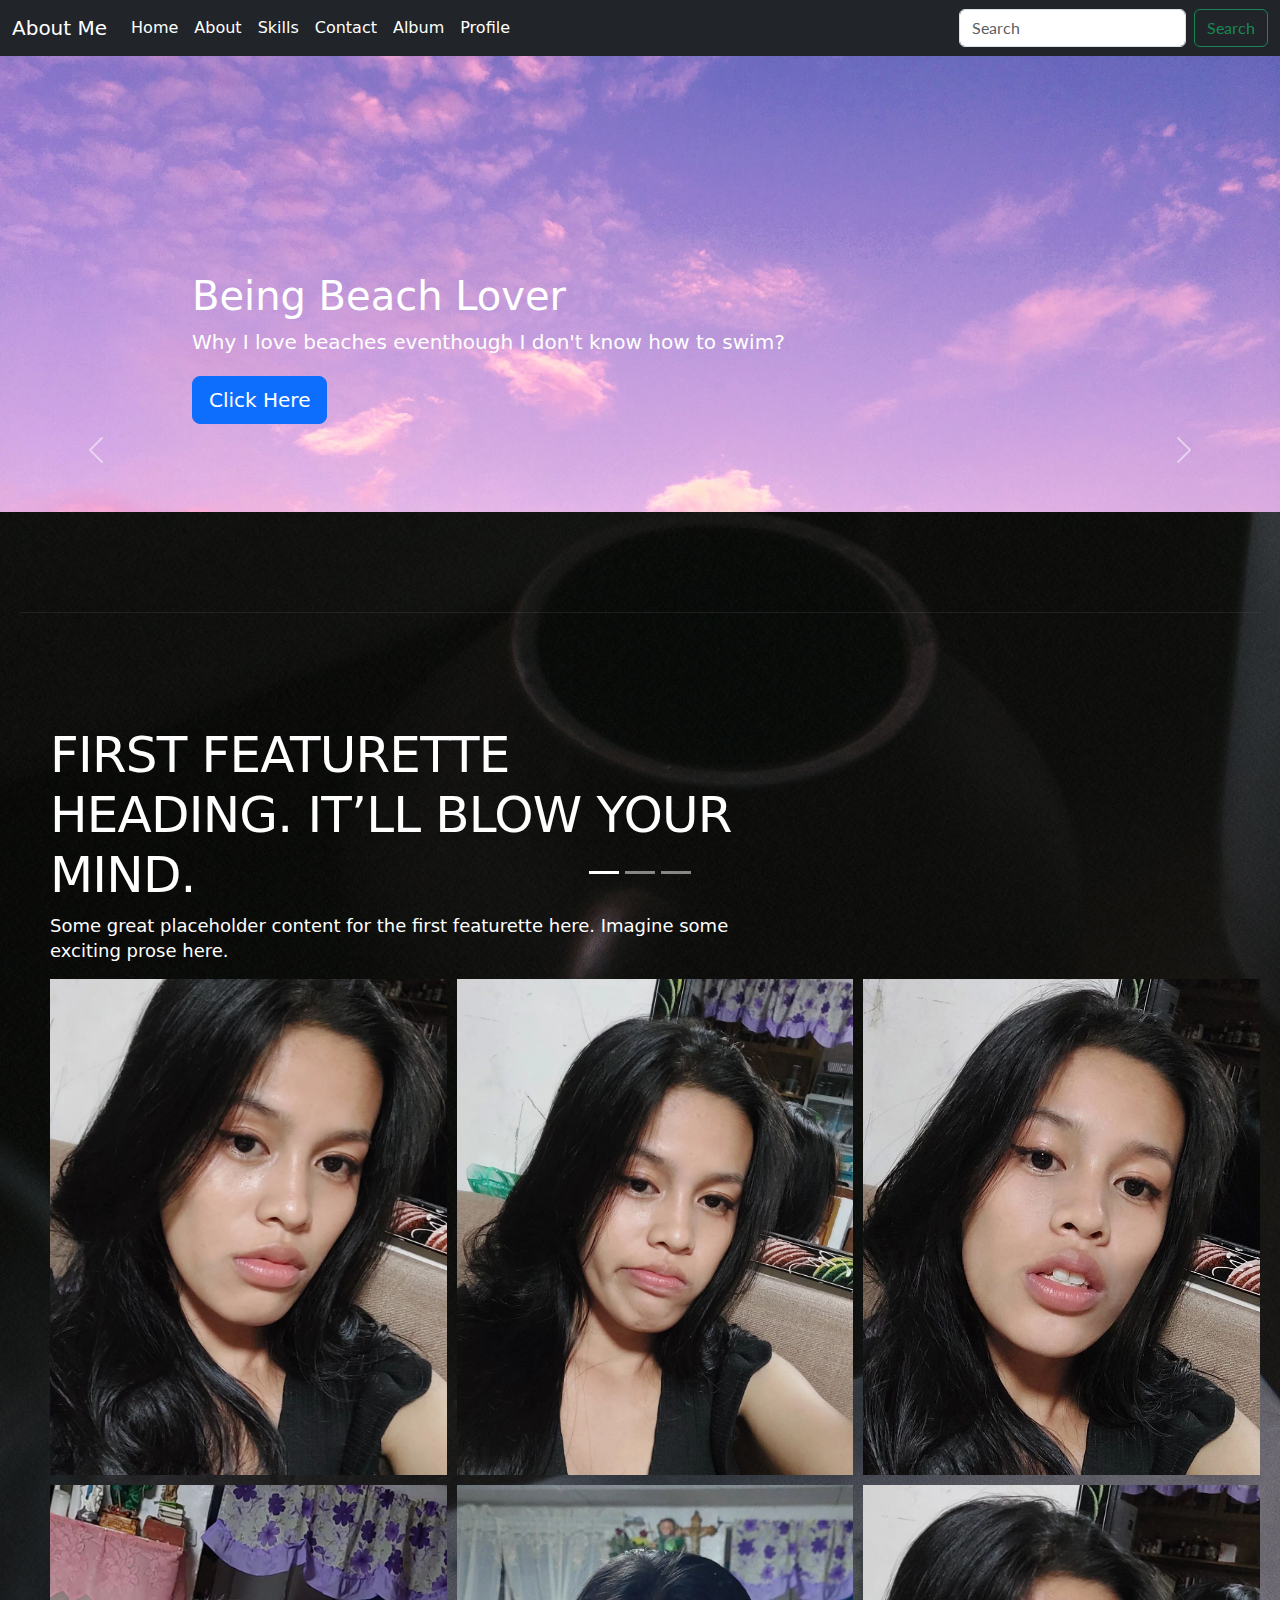
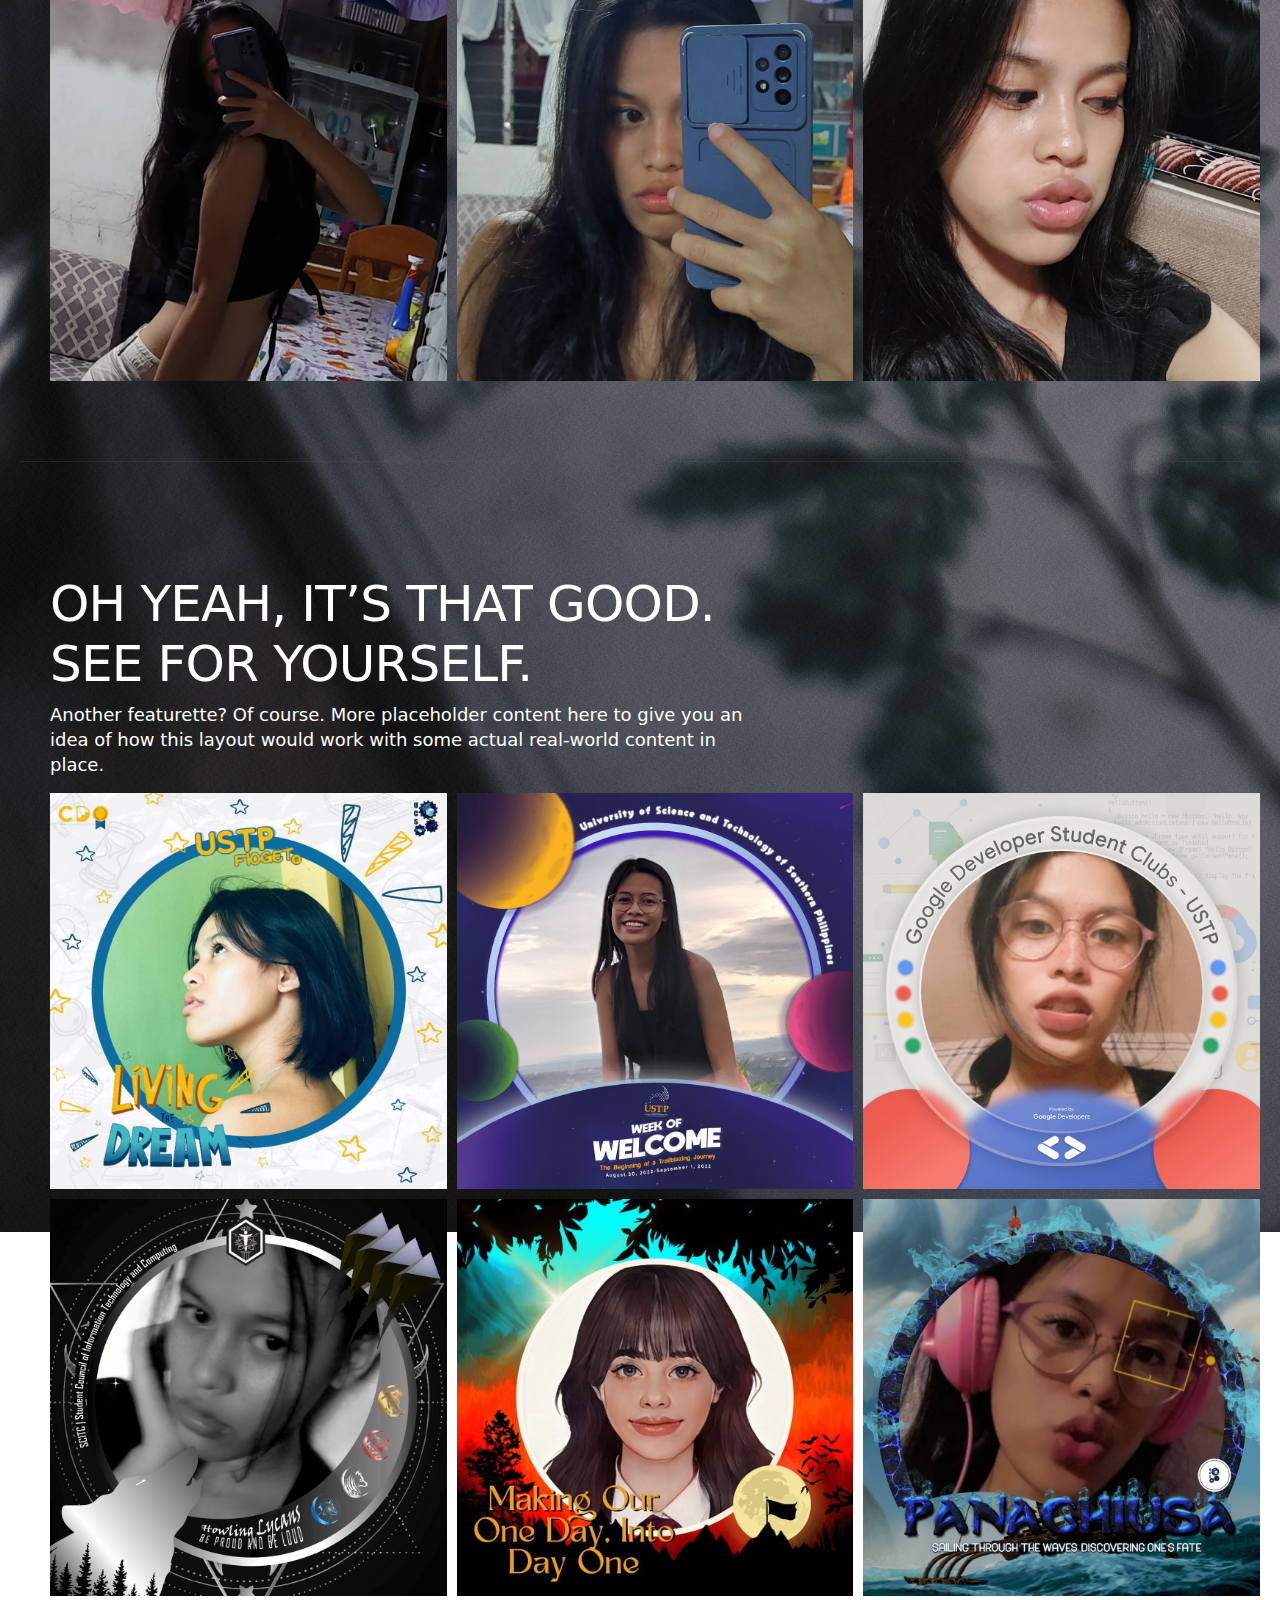
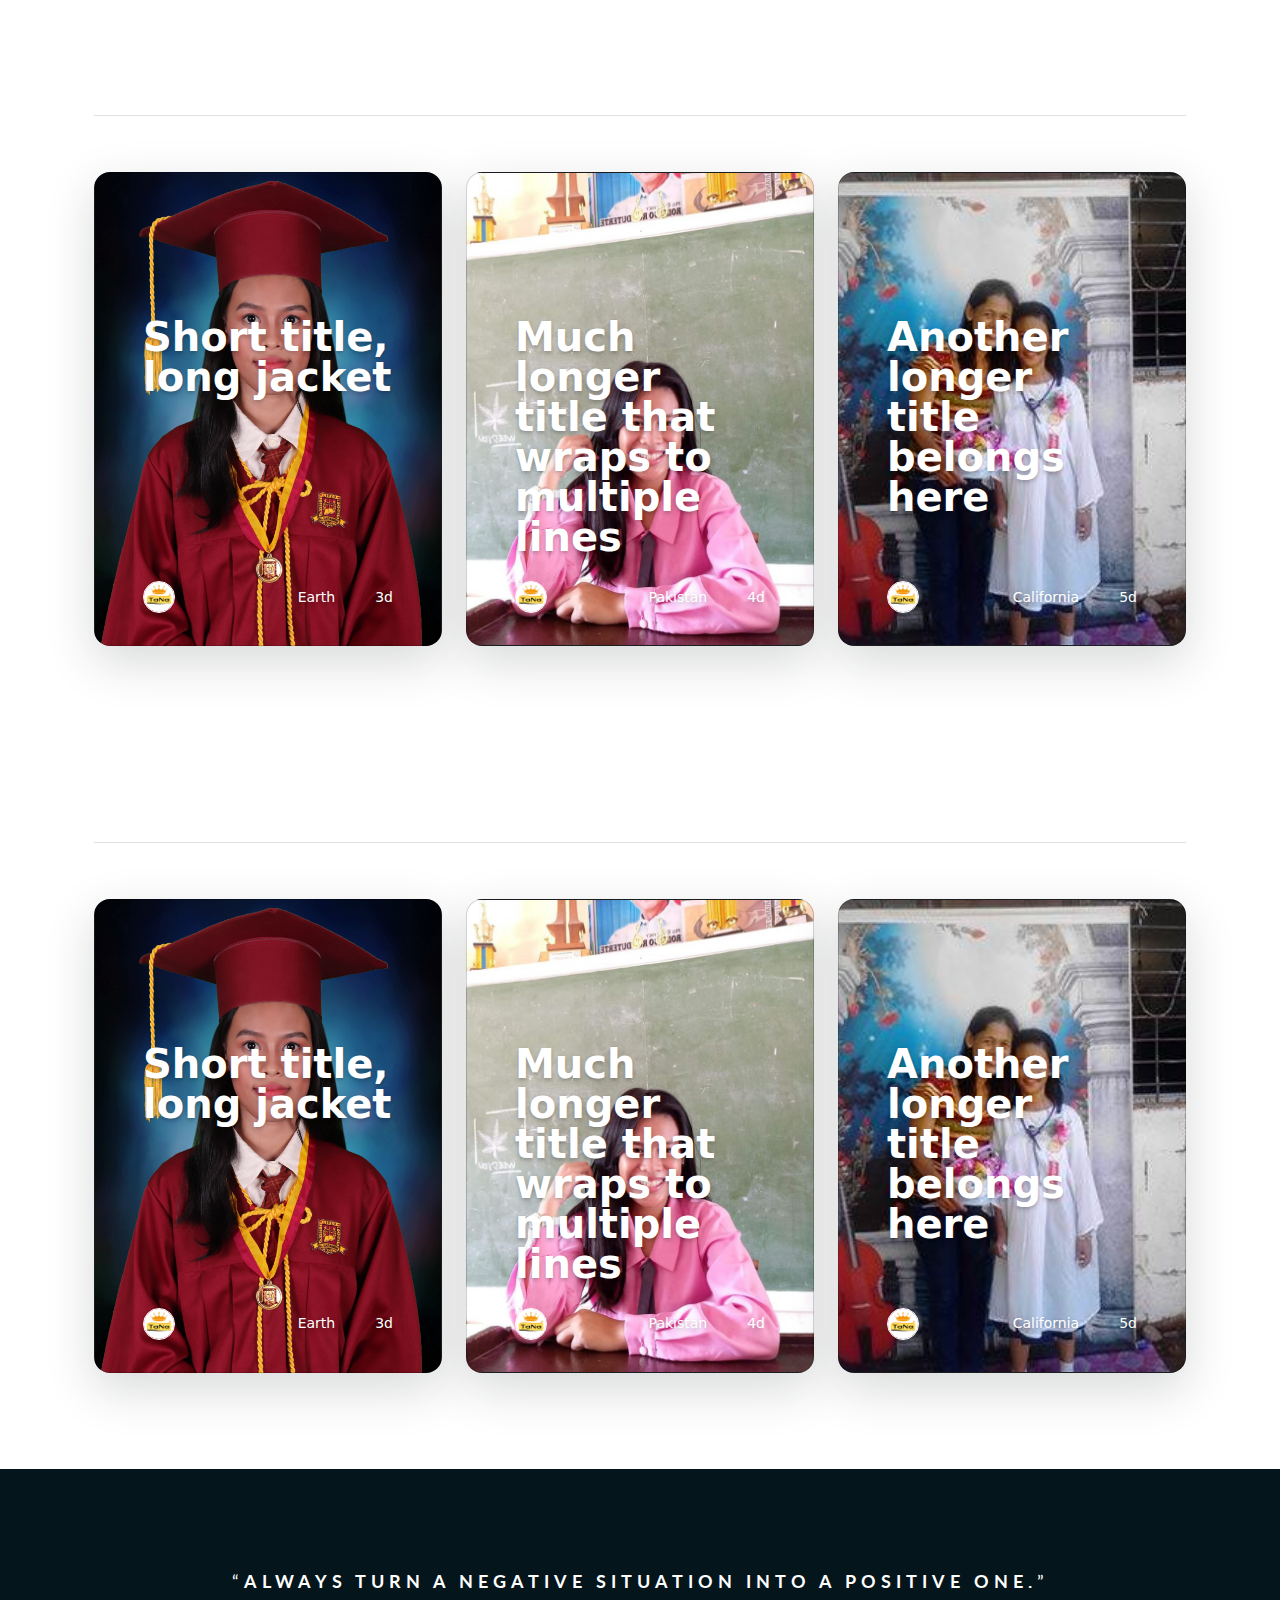
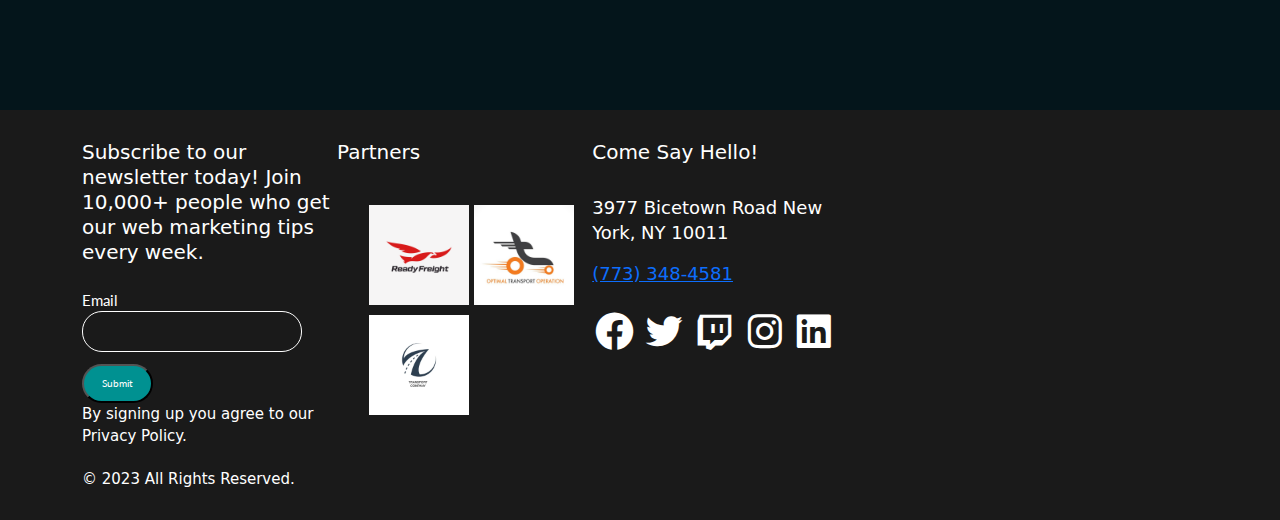
==== commit 055b5ac9: "Updated Skills Page" ====
--- a/web-pages/about.html
+++ b/web-pages/about.html
@@ -128,9 +128,9 @@
 
       <div class="row-featurette">
         <div class="col-md-7 order-md-2">
-          <h2 class="featurette-heading">First featurette heading. <span class="text-muted">It’ll blow your mind.</span>
+          <h2 class="featurette-heading">First featurette heading. It’ll blow your mind.</span>
           </h2>
-          <p class="lead">Some great placeholder content for the first featurette here. Imagine some exciting prose
+          <p class="lead-f">Some great placeholder content for the first featurette here. Imagine some exciting prose
             here.</p>
         </div>
         <div class="col-md-5-order-md-1">
@@ -145,10 +145,10 @@
 
       <hr class="featurette-divider">
 
-      <div class="row featurette">
+      <div class="row-featurette">
         <div class="col-md-7 order-md-2">
-          <h2 class="featurette-heading">Oh yeah, it’s that good. <span class="text-muted">See for yourself.</span></h2>
-          <p class="lead">Another featurette? Of course. More placeholder content here to give you an idea of how this
+          <h2 class="featurette-heading">Oh yeah, it’s that good. See for yourself.</span></h2>
+          <p class="lead-f">Another featurette? Of course. More placeholder content here to give you an idea of how this
             layout would work with some actual real-world content in place.</p>
         </div>
         <div class="col-md-5-order-md-1">
@@ -175,7 +175,7 @@
                 <h3 class="pt-5 mt-5 mb-4 display-6 lh-1 fw-bold">Short title, long jacket</h3>
                 <ul class="d-flex list-unstyled mt-auto">
                   <li class="me-auto">
-                    <img src="https://github.com/twbs.png" alt="Bootstrap" width="32" height="32"
+                    <img src="../assets/images/Tana.png" alt="Tana" width="32" height="32"
                       class="rounded-circle border border-white">
                   </li>
                   <li class="d-flex align-items-center me-3">
@@ -202,7 +202,7 @@
                 <h3 class="pt-5 mt-5 mb-4 display-6 lh-1 fw-bold">Much longer title that wraps to multiple lines</h3>
                 <ul class="d-flex list-unstyled mt-auto">
                   <li class="me-auto">
-                    <img src="https://github.com/twbs.png" alt="Bootstrap" width="32" height="32"
+                    <img src="../assets/images/Tana.png" alt="Tana" width="32" height="32"
                       class="rounded-circle border border-white">
                   </li>
                   <li class="d-flex align-items-center me-3">
@@ -229,7 +229,7 @@
                 <h3 class="pt-5 mt-5 mb-4 display-6 lh-1 fw-bold">Another longer title belongs here</h3>
                 <ul class="d-flex list-unstyled mt-auto">
                   <li class="me-auto">
-                    <img src="https://github.com/twbs.png" alt="Bootstrap" width="32" height="32"
+                    <img src="../assets/images/Tana.png" alt="Tana" width="32" height="32"
                       class="rounded-circle border border-white">
                   </li>
                   <li class="d-flex align-items-center me-3">
@@ -251,7 +251,94 @@
         </div>
       </div>
     </div>
-
+    <div class="features-section">
+      <div class="container px-4 py-5" id="custom-cards">
+        <h2 class="pb-2 border-bottom">Education</h2>
+
+        <div class="row row-cols-1 row-cols-lg-3 align-items-stretch g-4 py-5">
+          <div class="col">
+            <div class="card card-cover h-100 overflow-hidden text-bg-dark rounded-4 shadow-lg"
+              style="background-image: url('../assets/images/about/about24.jpg');">
+              <div class="d-flex flex-column h-100 p-5 pb-3 text-white text-shadow-1">
+                <h3 class="pt-5 mt-5 mb-4 display-6 lh-1 fw-bold">Short title, long jacket</h3>
+                <ul class="d-flex list-unstyled mt-auto">
+                  <li class="me-auto">
+                    <img src="../assets/images/Tana.png" alt="Tana" width="32" height="32"
+                      class="rounded-circle border border-white">
+                  </li>
+                  <li class="d-flex align-items-center me-3">
+                    <svg class="bi me-2" width="1em" height="1em">
+                      <use xlink:href="#geo-fill" />
+                    </svg>
+                    <small>Earth</small>
+                  </li>
+                  <li class="d-flex align-items-center">
+                    <svg class="bi me-2" width="1em" height="1em">
+                      <use xlink:href="#calendar3" />
+                    </svg>
+                    <small>3d</small>
+                  </li>
+                </ul>
+              </div>
+            </div>
+          </div>
+
+          <div class="col">
+            <div class="card card-cover h-100 overflow-hidden text-bg-dark rounded-4 shadow-lg"
+              style="background-image: url('../assets/images/about/about25.jpg');">
+              <div class="d-flex flex-column h-100 p-5 pb-3 text-white text-shadow-1">
+                <h3 class="pt-5 mt-5 mb-4 display-6 lh-1 fw-bold">Much longer title that wraps to multiple lines</h3>
+                <ul class="d-flex list-unstyled mt-auto">
+                  <li class="me-auto">
+                    <img src="../assets/images/Tana.png" alt="Tana" width="32" height="32"
+                      class="rounded-circle border border-white">
+                  </li>
+                  <li class="d-flex align-items-center me-3">
+                    <svg class="bi me-2" width="1em" height="1em">
+                      <use xlink:href="#geo-fill" />
+                    </svg>
+                    <small>Pakistan</small>
+                  </li>
+                  <li class="d-flex align-items-center">
+                    <svg class="bi me-2" width="1em" height="1em">
+                      <use xlink:href="#calendar3" />
+                    </svg>
+                    <small>4d</small>
+                  </li>
+                </ul>
+              </div>
+            </div>
+          </div>
+
+          <div class="col">
+            <div class="card card-cover h-100 overflow-hidden text-bg-dark rounded-4 shadow-lg"
+              style="background-image: url('../assets/images/about/about26.jpg');">
+              <div class="d-flex flex-column h-100 p-5 pb-3 text-shadow-1">
+                <h3 class="pt-5 mt-5 mb-4 display-6 lh-1 fw-bold">Another longer title belongs here</h3>
+                <ul class="d-flex list-unstyled mt-auto">
+                  <li class="me-auto">
+                    <img src="../assets/images/Tana.png" alt="Tana" width="32" height="32"
+                      class="rounded-circle border border-white">
+                  </li>
+                  <li class="d-flex align-items-center me-3">
+                    <svg class="bi me-2" width="1em" height="1em">
+                      <use xlink:href="#geo-fill" />
+                    </svg>
+                    <small>California</small>
+                  </li>
+                  <li class="d-flex align-items-center">
+                    <svg class="bi me-2" width="1em" height="1em">
+                      <use xlink:href="#calendar3" />
+                    </svg>
+                    <small>5d</small>
+                  </li>
+                </ul>
+              </div>
+            </div>
+          </div>
+        </div>
+      </div>
+    </div>
     <!--Quote and Footer-->
 
     <section class="quote">
--- a/assets/css/style.css
+++ b/assets/css/style.css
@@ -473,6 +473,15 @@
     font-size: 40px;
     text-align: center;
 }
+.features-section h2{
+    color:#ffffff;
+}
+.row-featurette h2 {
+    color:#ffffff;
+}
+.lead-f{
+    color:#ffffff;
+}
 
 /*Feature Icons*/
 
@@ -482,7 +491,7 @@
     margin-top: 40px;
 }
 /*Profile*/
-.h-100{
+.ph-100{
     padding-top: 35px;
     background: url('../images/Profile/profile2.jpg');
     background-attachment: fixed;
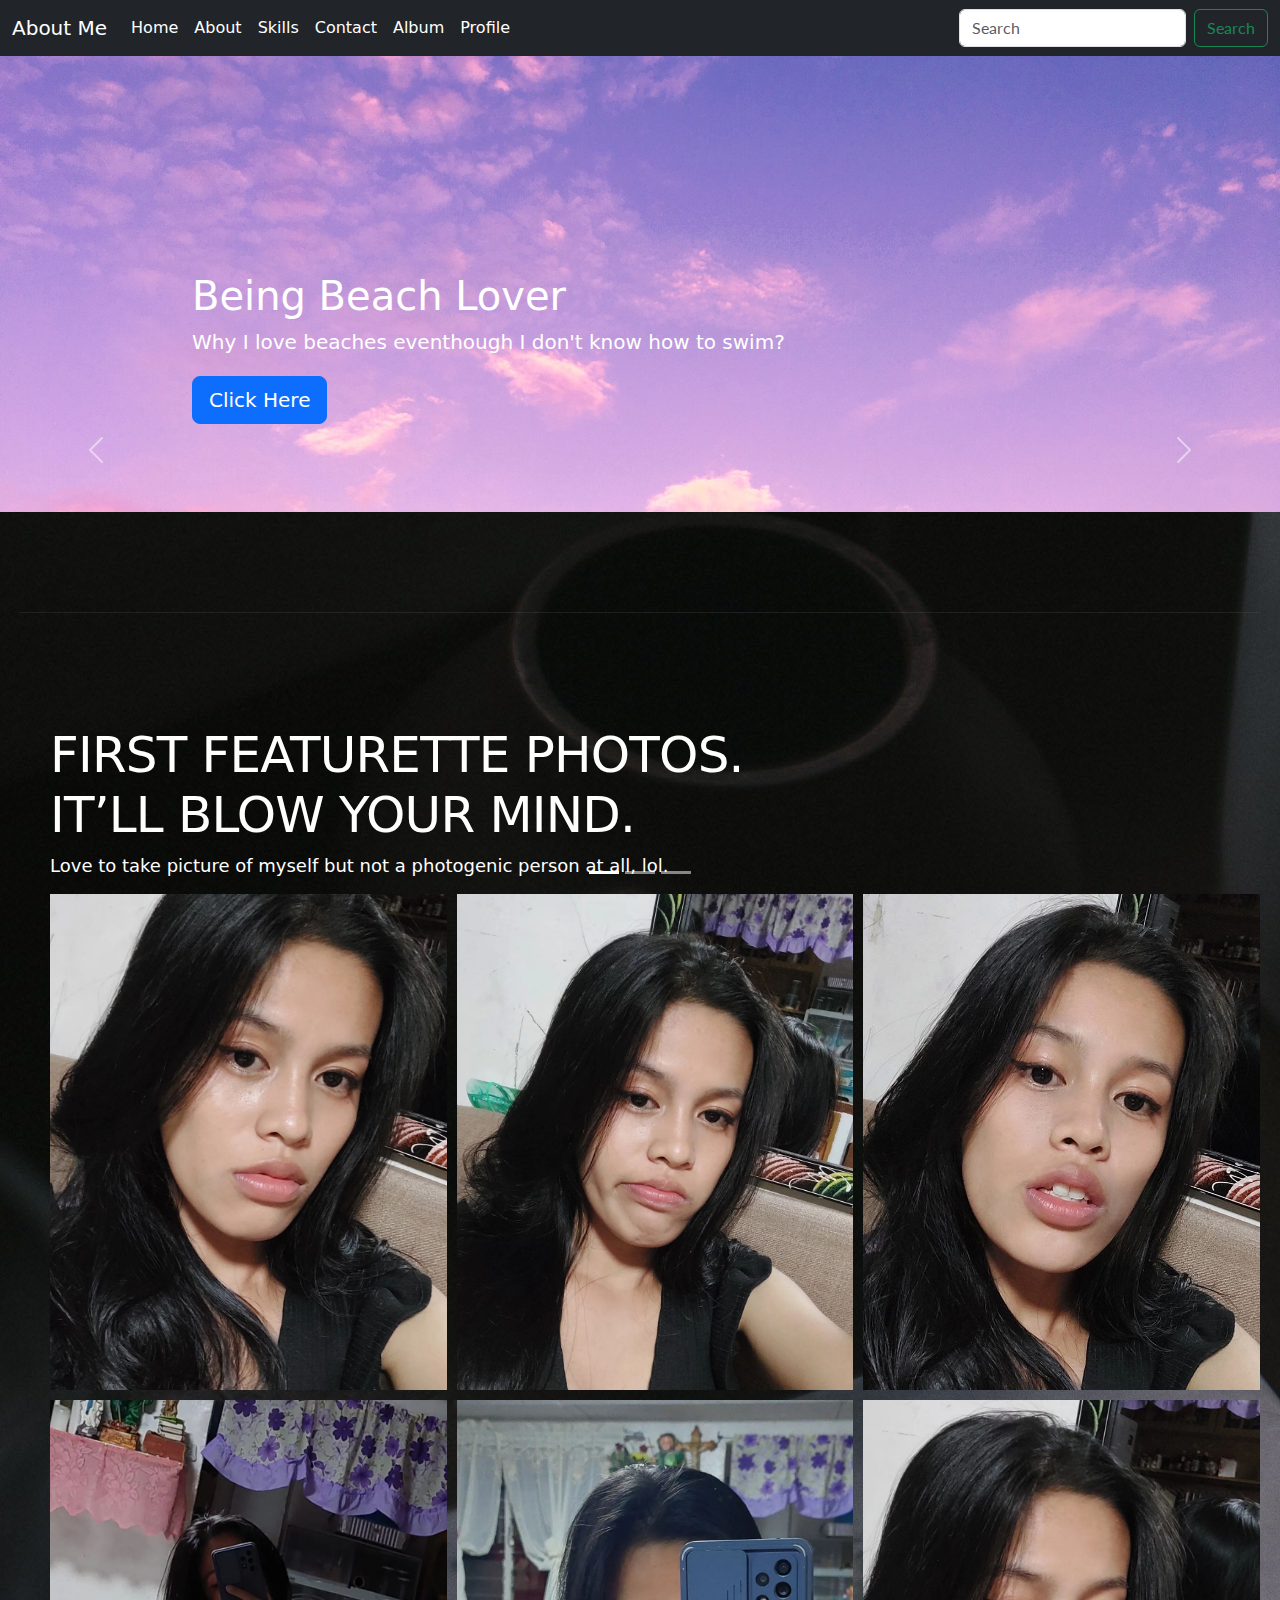
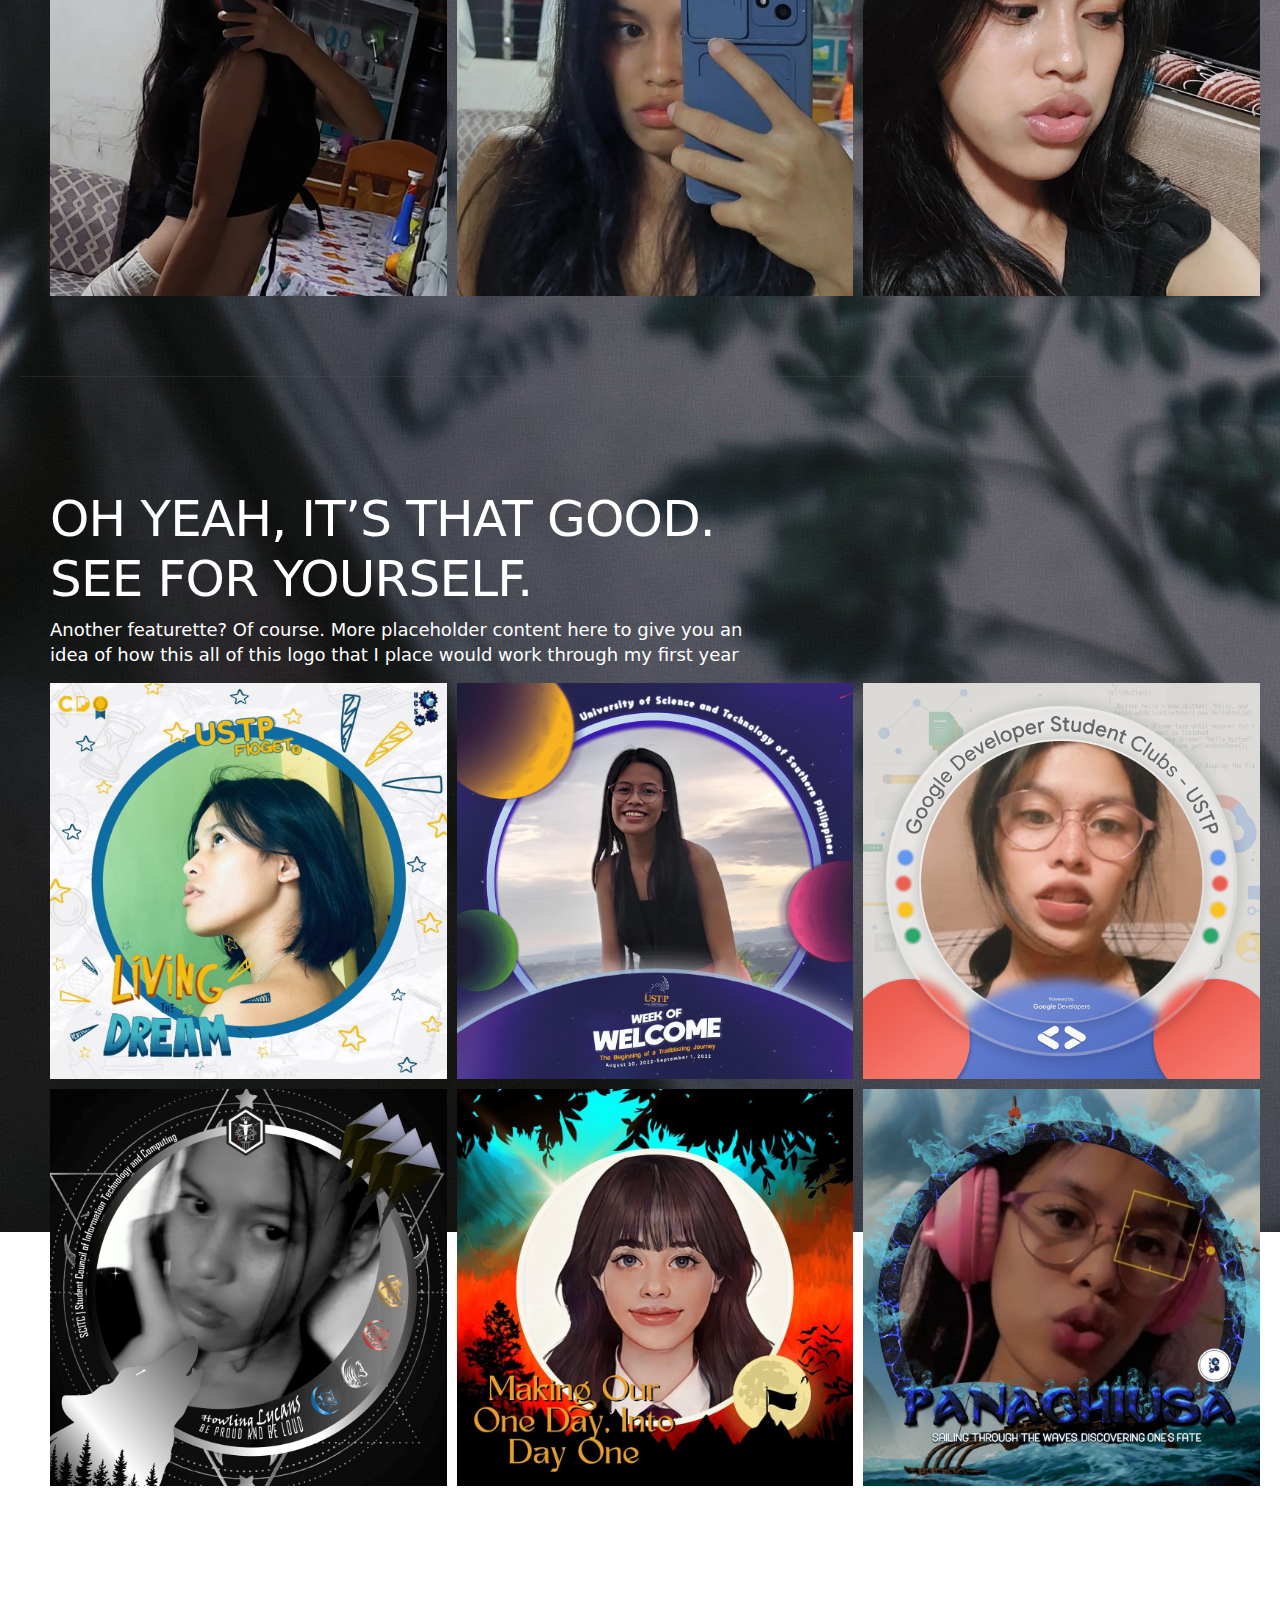
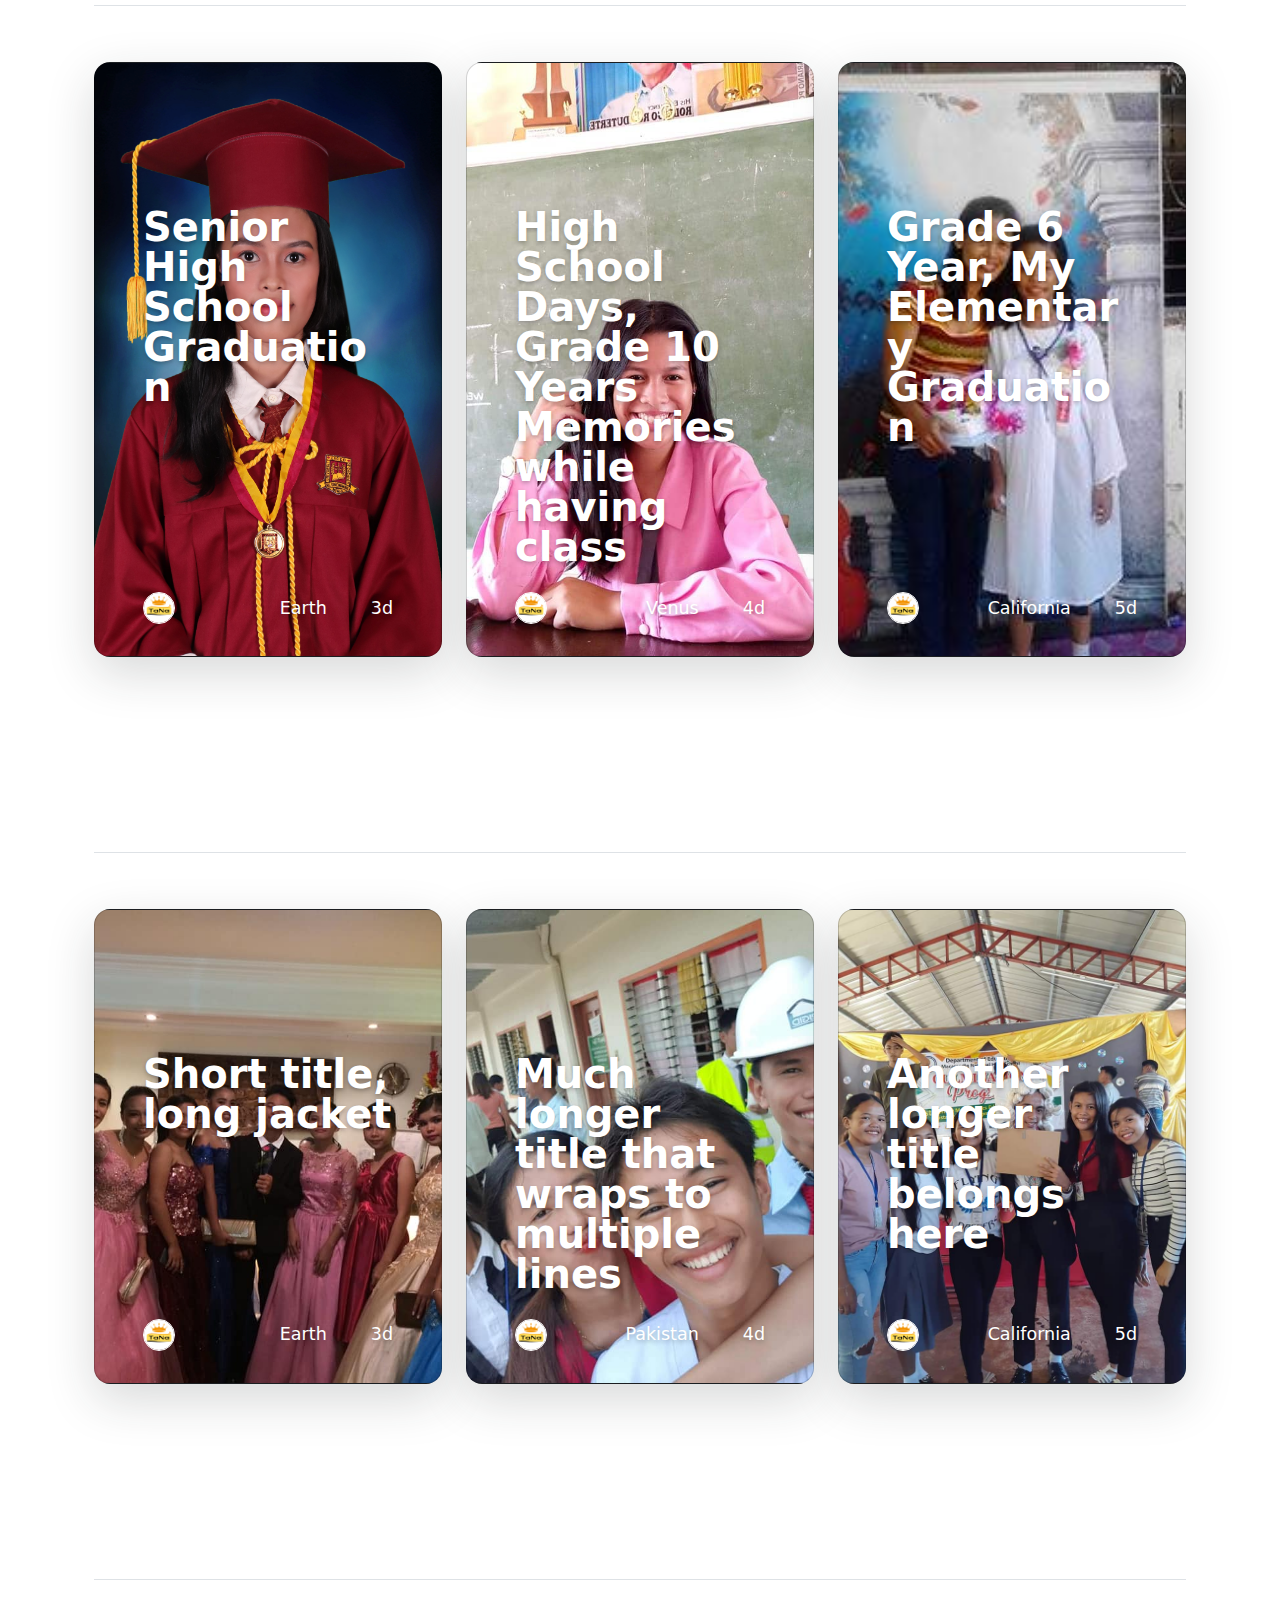
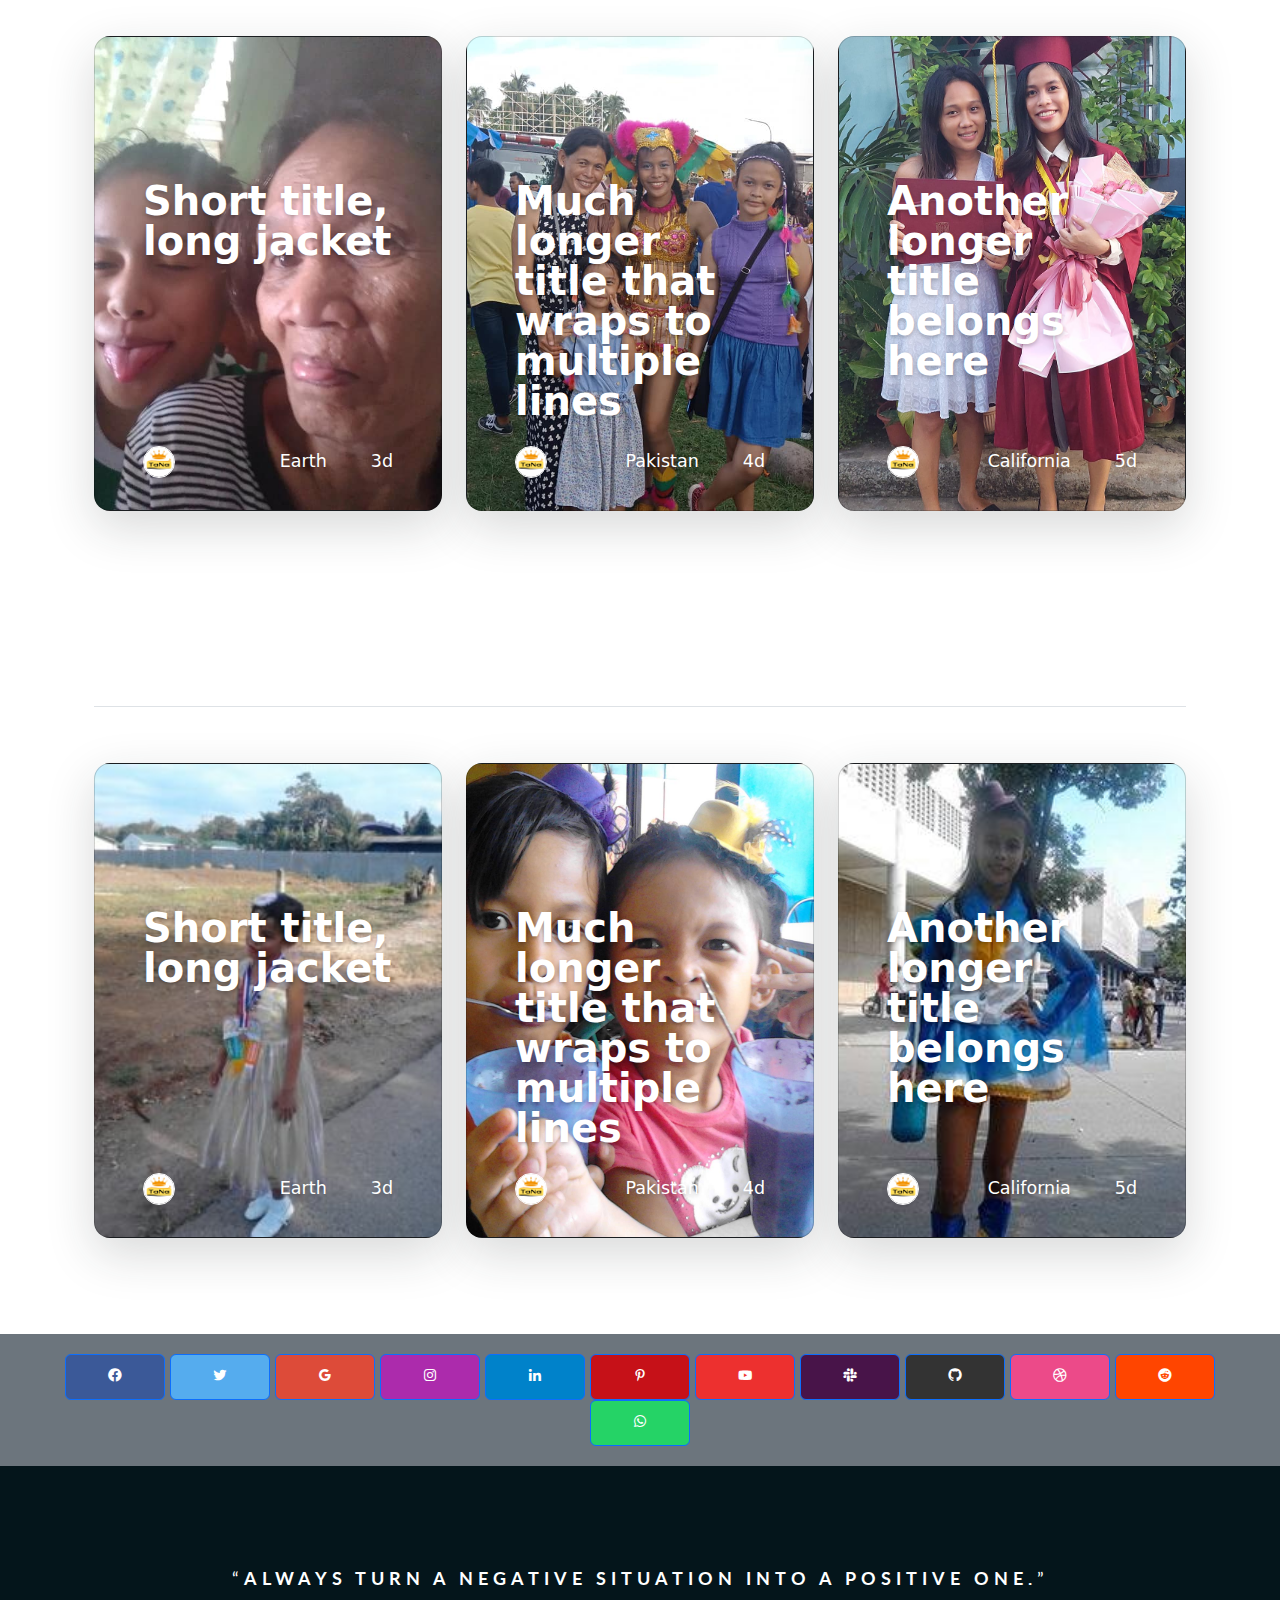
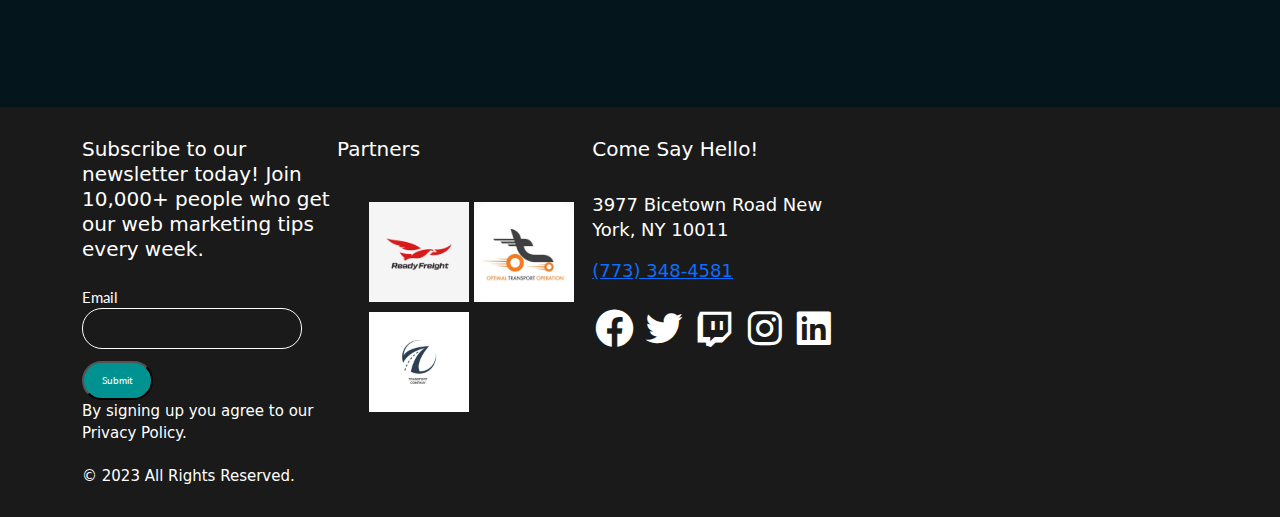
==== commit c16e36d6: "Updated Home, About" ====
--- a/web-pages/about.html
+++ b/web-pages/about.html
@@ -28,7 +28,7 @@
   <header>
     <nav class="navbar navbar-expand-md navbar-dark fixed-top bg-dark">
       <div class="container-fluid">
-        <a class="navbar-brand" href="#">About Me</a>
+        <a class="navbar-brand" href="../web-pages/about.html">About Me</a>
         <button class="navbar-toggler" type="button" data-bs-toggle="collapse" data-bs-target="#navbarCollapse"
           aria-controls="navbarCollapse" aria-expanded="false" aria-label="Toggle navigation">
           <span class="navbar-toggler-icon"></span>
@@ -128,10 +128,9 @@
 
       <div class="row-featurette">
         <div class="col-md-7 order-md-2">
-          <h2 class="featurette-heading">First featurette heading. It’ll blow your mind.</span>
+          <h2 class="featurette-heading">First featurette Photos. It’ll blow your mind.</span>
           </h2>
-          <p class="lead-f">Some great placeholder content for the first featurette here. Imagine some exciting prose
-            here.</p>
+          <p class="lead-f">Love to take picture of myself but not a photogenic person at all, lol.</p>
         </div>
         <div class="col-md-5-order-md-1">
           <img src="../assets/images/about/about4.jpg" alt="about4">
@@ -149,7 +148,7 @@
         <div class="col-md-7 order-md-2">
           <h2 class="featurette-heading">Oh yeah, it’s that good. See for yourself.</span></h2>
           <p class="lead-f">Another featurette? Of course. More placeholder content here to give you an idea of how this
-            layout would work with some actual real-world content in place.</p>
+            all of this logo that I place would work through my first year</p>
         </div>
         <div class="col-md-5-order-md-1">
           <img src="../assets/images/about/about11.jpg" alt="about11">
@@ -172,7 +171,7 @@
             <div class="card card-cover h-100 overflow-hidden text-bg-dark rounded-4 shadow-lg"
               style="background-image: url('../assets/images/about/about24.jpg');">
               <div class="d-flex flex-column h-100 p-5 pb-3 text-white text-shadow-1">
-                <h3 class="pt-5 mt-5 mb-4 display-6 lh-1 fw-bold">Short title, long jacket</h3>
+                <h3 class="pt-5 mt-5 mb-4 display-6 lh-1 fw-bold">Senior High School Graduation</h3>
                 <ul class="d-flex list-unstyled mt-auto">
                   <li class="me-auto">
                     <img src="../assets/images/Tana.png" alt="Tana" width="32" height="32"
@@ -199,17 +198,17 @@
             <div class="card card-cover h-100 overflow-hidden text-bg-dark rounded-4 shadow-lg"
               style="background-image: url('../assets/images/about/about25.jpg');">
               <div class="d-flex flex-column h-100 p-5 pb-3 text-white text-shadow-1">
-                <h3 class="pt-5 mt-5 mb-4 display-6 lh-1 fw-bold">Much longer title that wraps to multiple lines</h3>
-                <ul class="d-flex list-unstyled mt-auto">
-                  <li class="me-auto">
-                    <img src="../assets/images/Tana.png" alt="Tana" width="32" height="32"
-                      class="rounded-circle border border-white">
-                  </li>
-                  <li class="d-flex align-items-center me-3">
-                    <svg class="bi me-2" width="1em" height="1em">
-                      <use xlink:href="#geo-fill" />
-                    </svg>
-                    <small>Pakistan</small>
+                <h3 class="pt-5 mt-5 mb-4 display-6 lh-1 fw-bold">High School Days, Grade 10 Years Memories while having class</h3>
+                <ul class="d-flex list-unstyled mt-auto">
+                  <li class="me-auto">
+                    <img src="../assets/images/Tana.png" alt="Tana" width="32" height="32"
+                      class="rounded-circle border border-white">
+                  </li>
+                  <li class="d-flex align-items-center me-3">
+                    <svg class="bi me-2" width="1em" height="1em">
+                      <use xlink:href="#geo-fill" />
+                    </svg>
+                    <small>Venus</small>
                   </li>
                   <li class="d-flex align-items-center">
                     <svg class="bi me-2" width="1em" height="1em">
@@ -226,7 +225,7 @@
             <div class="card card-cover h-100 overflow-hidden text-bg-dark rounded-4 shadow-lg"
               style="background-image: url('../assets/images/about/about26.jpg');">
               <div class="d-flex flex-column h-100 p-5 pb-3 text-shadow-1">
-                <h3 class="pt-5 mt-5 mb-4 display-6 lh-1 fw-bold">Another longer title belongs here</h3>
+                <h3 class="pt-5 mt-5 mb-4 display-6 lh-1 fw-bold">Grade 6 Year, My Elementary Graduation</h3>
                 <ul class="d-flex list-unstyled mt-auto">
                   <li class="me-auto">
                     <img src="../assets/images/Tana.png" alt="Tana" width="32" height="32"
@@ -251,14 +250,17 @@
         </div>
       </div>
     </div>
+
+
     <div class="features-section">
       <div class="container px-4 py-5" id="custom-cards">
-        <h2 class="pb-2 border-bottom">Education</h2>
+        <h2 class="pb-2 border-bottom">Friends
+        </h2>
 
         <div class="row row-cols-1 row-cols-lg-3 align-items-stretch g-4 py-5">
           <div class="col">
             <div class="card card-cover h-100 overflow-hidden text-bg-dark rounded-4 shadow-lg"
-              style="background-image: url('../assets/images/about/about24.jpg');">
+              style="background-image: url('../assets/images/about/about17.jpg');">
               <div class="d-flex flex-column h-100 p-5 pb-3 text-white text-shadow-1">
                 <h3 class="pt-5 mt-5 mb-4 display-6 lh-1 fw-bold">Short title, long jacket</h3>
                 <ul class="d-flex list-unstyled mt-auto">
@@ -285,7 +287,7 @@
 
           <div class="col">
             <div class="card card-cover h-100 overflow-hidden text-bg-dark rounded-4 shadow-lg"
-              style="background-image: url('../assets/images/about/about25.jpg');">
+              style="background-image: url('../assets/images/about/about19.jpg');">
               <div class="d-flex flex-column h-100 p-5 pb-3 text-white text-shadow-1">
                 <h3 class="pt-5 mt-5 mb-4 display-6 lh-1 fw-bold">Much longer title that wraps to multiple lines</h3>
                 <ul class="d-flex list-unstyled mt-auto">
@@ -312,7 +314,7 @@
 
           <div class="col">
             <div class="card card-cover h-100 overflow-hidden text-bg-dark rounded-4 shadow-lg"
-              style="background-image: url('../assets/images/about/about26.jpg');">
+              style="background-image: url('../assets/images/about/about20.jpg');">
               <div class="d-flex flex-column h-100 p-5 pb-3 text-shadow-1">
                 <h3 class="pt-5 mt-5 mb-4 display-6 lh-1 fw-bold">Another longer title belongs here</h3>
                 <ul class="d-flex list-unstyled mt-auto">
@@ -339,6 +341,223 @@
         </div>
       </div>
     </div>
+
+
+    <div class="features-section">
+      <div class="container px-4 py-5" id="custom-cards">
+        <h2 class="pb-2 border-bottom">Childhood Memories</h2>
+
+        <div class="row row-cols-1 row-cols-lg-3 align-items-stretch g-4 py-5">
+          <div class="col">
+            <div class="card card-cover h-100 overflow-hidden text-bg-dark rounded-4 shadow-lg"
+              style="background-image: url('../assets/images/about/about27.jpg');">
+              <div class="d-flex flex-column h-100 p-5 pb-3 text-white text-shadow-1">
+                <h3 class="pt-5 mt-5 mb-4 display-6 lh-1 fw-bold">Short title, long jacket</h3>
+                <ul class="d-flex list-unstyled mt-auto">
+                  <li class="me-auto">
+                    <img src="../assets/images/Tana.png" alt="Tana" width="32" height="32"
+                      class="rounded-circle border border-white">
+                  </li>
+                  <li class="d-flex align-items-center me-3">
+                    <svg class="bi me-2" width="1em" height="1em">
+                      <use xlink:href="#geo-fill" />
+                    </svg>
+                    <small>Earth</small>
+                  </li>
+                  <li class="d-flex align-items-center">
+                    <svg class="bi me-2" width="1em" height="1em">
+                      <use xlink:href="#calendar3" />
+                    </svg>
+                    <small>3d</small>
+                  </li>
+                </ul>
+              </div>
+            </div>
+          </div>
+
+          <div class="col">
+            <div class="card card-cover h-100 overflow-hidden text-bg-dark rounded-4 shadow-lg"
+              style="background-image: url('../assets/images/about/about28.jpg');">
+              <div class="d-flex flex-column h-100 p-5 pb-3 text-white text-shadow-1">
+                <h3 class="pt-5 mt-5 mb-4 display-6 lh-1 fw-bold">Much longer title that wraps to multiple lines</h3>
+                <ul class="d-flex list-unstyled mt-auto">
+                  <li class="me-auto">
+                    <img src="../assets/images/Tana.png" alt="Tana" width="32" height="32"
+                      class="rounded-circle border border-white">
+                  </li>
+                  <li class="d-flex align-items-center me-3">
+                    <svg class="bi me-2" width="1em" height="1em">
+                      <use xlink:href="#geo-fill" />
+                    </svg>
+                    <small>Pakistan</small>
+                  </li>
+                  <li class="d-flex align-items-center">
+                    <svg class="bi me-2" width="1em" height="1em">
+                      <use xlink:href="#calendar3" />
+                    </svg>
+                    <small>4d</small>
+                  </li>
+                </ul>
+              </div>
+            </div>
+          </div>
+
+          <div class="col">
+            <div class="card card-cover h-100 overflow-hidden text-bg-dark rounded-4 shadow-lg"
+              style="background-image: url('../assets/images/about/about29.jpg');">
+              <div class="d-flex flex-column h-100 p-5 pb-3 text-shadow-1">
+                <h3 class="pt-5 mt-5 mb-4 display-6 lh-1 fw-bold">Another longer title belongs here</h3>
+                <ul class="d-flex list-unstyled mt-auto">
+                  <li class="me-auto">
+                    <img src="../assets/images/Tana.png" alt="Tana" width="32" height="32"
+                      class="rounded-circle border border-white">
+                  </li>
+                  <li class="d-flex align-items-center me-3">
+                    <svg class="bi me-2" width="1em" height="1em">
+                      <use xlink:href="#geo-fill" />
+                    </svg>
+                    <small>California</small>
+                  </li>
+                  <li class="d-flex align-items-center">
+                    <svg class="bi me-2" width="1em" height="1em">
+                      <use xlink:href="#calendar3" />
+                    </svg>
+                    <small>5d</small>
+                  </li>
+                </ul>
+              </div>
+            </div>
+          </div>
+        </div>
+      </div>
+    </div>
+
+    <div class="features-section">
+      <div class="container px-4 py-5" id="custom-cards">
+        <h2 class="pb-2 border-bottom">Family</h2>
+
+        <div class="row row-cols-1 row-cols-lg-3 align-items-stretch g-4 py-5">
+          <div class="col">
+            <div class="card card-cover h-100 overflow-hidden text-bg-dark rounded-4 shadow-lg"
+              style="background-image: url('../assets/images/about/about30.jpg');">
+              <div class="d-flex flex-column h-100 p-5 pb-3 text-white text-shadow-1">
+                <h3 class="pt-5 mt-5 mb-4 display-6 lh-1 fw-bold">Short title, long jacket</h3>
+                <ul class="d-flex list-unstyled mt-auto">
+                  <li class="me-auto">
+                    <img src="../assets/images/Tana.png" alt="Tana" width="32" height="32"
+                      class="rounded-circle border border-white">
+                  </li>
+                  <li class="d-flex align-items-center me-3">
+                    <svg class="bi me-2" width="1em" height="1em">
+                      <use xlink:href="#geo-fill" />
+                    </svg>
+                    <small>Earth</small>
+                  </li>
+                  <li class="d-flex align-items-center">
+                    <svg class="bi me-2" width="1em" height="1em">
+                      <use xlink:href="#calendar3" />
+                    </svg>
+                    <small>3d</small>
+                  </li>
+                </ul>
+              </div>
+            </div>
+          </div>
+
+          <div class="col">
+            <div class="card card-cover h-100 overflow-hidden text-bg-dark rounded-4 shadow-lg"
+              style="background-image: url('../assets/images/about/about31.jpg');">
+              <div class="d-flex flex-column h-100 p-5 pb-3 text-white text-shadow-1">
+                <h3 class="pt-5 mt-5 mb-4 display-6 lh-1 fw-bold">Much longer title that wraps to multiple lines</h3>
+                <ul class="d-flex list-unstyled mt-auto">
+                  <li class="me-auto">
+                    <img src="../assets/images/Tana.png" alt="Tana" width="32" height="32"
+                      class="rounded-circle border border-white">
+                  </li>
+                  <li class="d-flex align-items-center me-3">
+                    <svg class="bi me-2" width="1em" height="1em">
+                      <use xlink:href="#geo-fill" />
+                    </svg>
+                    <small>Pakistan</small>
+                  </li>
+                  <li class="d-flex align-items-center">
+                    <svg class="bi me-2" width="1em" height="1em">
+                      <use xlink:href="#calendar3" />
+                    </svg>
+                    <small>4d</small>
+                  </li>
+                </ul>
+              </div>
+            </div>
+          </div>
+
+          <div class="col">
+            <div class="card card-cover h-100 overflow-hidden text-bg-dark rounded-4 shadow-lg"
+              style="background-image: url('../assets/images/about/about32.jpg');">
+              <div class="d-flex flex-column h-100 p-5 pb-3 text-shadow-1">
+                <h3 class="pt-5 mt-5 mb-4 display-6 lh-1 fw-bold">Another longer title belongs here</h3>
+                <ul class="d-flex list-unstyled mt-auto">
+                  <li class="me-auto">
+                    <img src="../assets/images/Tana.png" alt="Tana" width="32" height="32"
+                      class="rounded-circle border border-white">
+                  </li>
+                  <li class="d-flex align-items-center me-3">
+                    <svg class="bi me-2" width="1em" height="1em">
+                      <use xlink:href="#geo-fill" />
+                    </svg>
+                    <small>California</small>
+                  </li>
+                  <li class="d-flex align-items-center">
+                    <svg class="bi me-2" width="1em" height="1em">
+                      <use xlink:href="#calendar3" />
+                    </svg>
+                    <small>5d</small>
+                  </li>
+                </ul>
+              </div>
+            </div>
+          </div>
+        </div>
+      </div>
+    </div>
+
+    <section class="socials">
+      <!-- Facebook -->
+      <a class="btn btn-primary" style="background-color: #3b5998;" href="https://www.facebook.com/taniechan10/" role="button"><i class='bx bxl-facebook-circle' ></i></a>
+
+      <!-- Twitter -->
+      <a class="btn btn-primary" style="background-color: #55acee;" href="https://twitter.com/thaliachan0" role="button"><i class='bx bxl-twitter' ></i></a>
+
+      <!-- Google -->
+      <a class="btn btn-primary" style="background-color: #dd4b39;" href="lastimosa.tana2004@gmail.com" role="button"><i class='bx bxl-google' ></i></a>
+
+      <!-- Instagram -->
+      <a class="btn btn-primary" style="background-color: #ac2bac;" href="https://www.instagram.com/tan_i_yah/" role="button"><i class='bx bxl-instagram' ></i></a>
+
+      <!-- Linkedin -->
+      <a class="btn btn-primary" style="background-color: #0082ca;" href="https://www.linkedin.com/in/tana-alexandra-lastimosa-852b74261/" role="button"><i class='bx bxl-linkedin' ></i></a>
+
+      <!-- Pinterest -->
+      <a class="btn btn-primary" style="background-color: #c61118;" href="https://www.pinterest.ph/tanaalexandral/" role="button"><i class='bx bxl-pinterest-alt' ></i></a>
+      <!-- Youtube -->
+      <a class="btn btn-primary" style="background-color: #ed302f;" href="https://www.youtube.com/@tanaalexandralastimosa2871" role="button"><i class='bx bxl-youtube' ></i></a>
+
+      <!-- Slack -->
+      <a class="btn btn-primary" style="background-color: #481449;" href="#!" role="button"><i class='bx bxl-slack' ></i></a>
+
+      <!-- Github -->
+      <a class="btn btn-primary" style="background-color: #333333;" href="https://github.com/tanie10" role="button"><i class='bx bxl-github' ></i></a>
+
+      <!-- Dribbble -->
+      <a class="btn btn-primary" style="background-color: #ec4a89;" href="#!" role="button"><i class='bx bxl-dribbble' ></i></a>
+
+      <!-- Reddit -->
+      <a class="btn btn-primary" style="background-color: #ff4500;" href="https://www.reddit.com/user/aleexaaie" role="button"><i class='bx bxl-reddit' ></i></a>
+
+      <!-- Whatsapp -->
+      <a class="btn btn-primary" style="background-color: #25d366;" href="#!" role="button"><i class='bx bxl-whatsapp' ></i></a>
+  </section>
+
     <!--Quote and Footer-->
 
     <section class="quote">
--- a/assets/css/style.css
+++ b/assets/css/style.css
@@ -131,7 +131,7 @@
 /* Add your Skills Styles here*/
 section#skills .col {
     font-size: 87px;
-    color: #ffa903;
+    color: #caa863ea;
     display: inline-block;
     width: 28%;
 
@@ -238,7 +238,7 @@
     width: 60%;
 }
 
-/* Footer Styles */
+/*Footer Styles*/
 footer,
 a {
     color: #fff;
@@ -386,7 +386,6 @@
 .caurosel-inner img {
     width: 100%;
 }
-
 .col-md-5-order-md-1 {
     display: grid;
     grid-template-columns: auto auto auto;
@@ -502,3 +501,85 @@
 .lead{
     color: black;
 }
+.socials{
+    text-align: center;
+    padding: 20px;
+    background-color: #6c757d;
+}
+.socials a{
+    width: 100px;
+    padding: 10px;
+}
+
+/*Contact Boostrap*/
+
+.bloc_left_price {
+    color: #c01508;
+    text-align: center;
+    font-weight: bold;
+    font-size: 150%;
+}
+.category_block li:hover {
+    background-color: #007bff;
+}
+.category_block li:hover a {
+    color: #ffffff;
+}
+.category_block li a {
+    color: #343a40;
+}
+.add_to_cart_block .price {
+    color: #c01508;
+    text-align: center;
+    font-weight: bold;
+    font-size: 200%;
+    margin-bottom: 0;
+}
+.add_to_cart_block .price_discounted {
+    color: #343a40;
+    text-align: center;
+    text-decoration: line-through;
+    font-size: 140%;
+}
+.product_rassurance {
+    padding: 10px;
+    margin-top: 15px;
+    background: #ffffff;
+    border: 1px solid #6c757d;
+    color: #6c757d;
+}
+.product_rassurance .list-inline {
+    margin-bottom: 0;
+    text-transform: uppercase;
+    text-align: center;
+}
+.product_rassurance .list-inline li:hover {
+    color: #343a40;
+}
+.reviews_product .fa-star {
+    color: gold;
+}
+.pagination {
+    margin-top: 20px;
+}
+/*
+footer {
+    background: #343a40;
+    padding: 40px;
+}
+footer a {
+    color: #f8f9fa!important
+}
+*/
+.contact-sec{
+    background: url(../images/contact/contact1.jpg) no-repeat;
+    background-attachment: fixed;
+    font-family: 'Lato', sans-serif;
+    padding: 10%;
+}
+.card-body p{
+    color: black;
+}
+.card{
+    font-size: 20px;
+}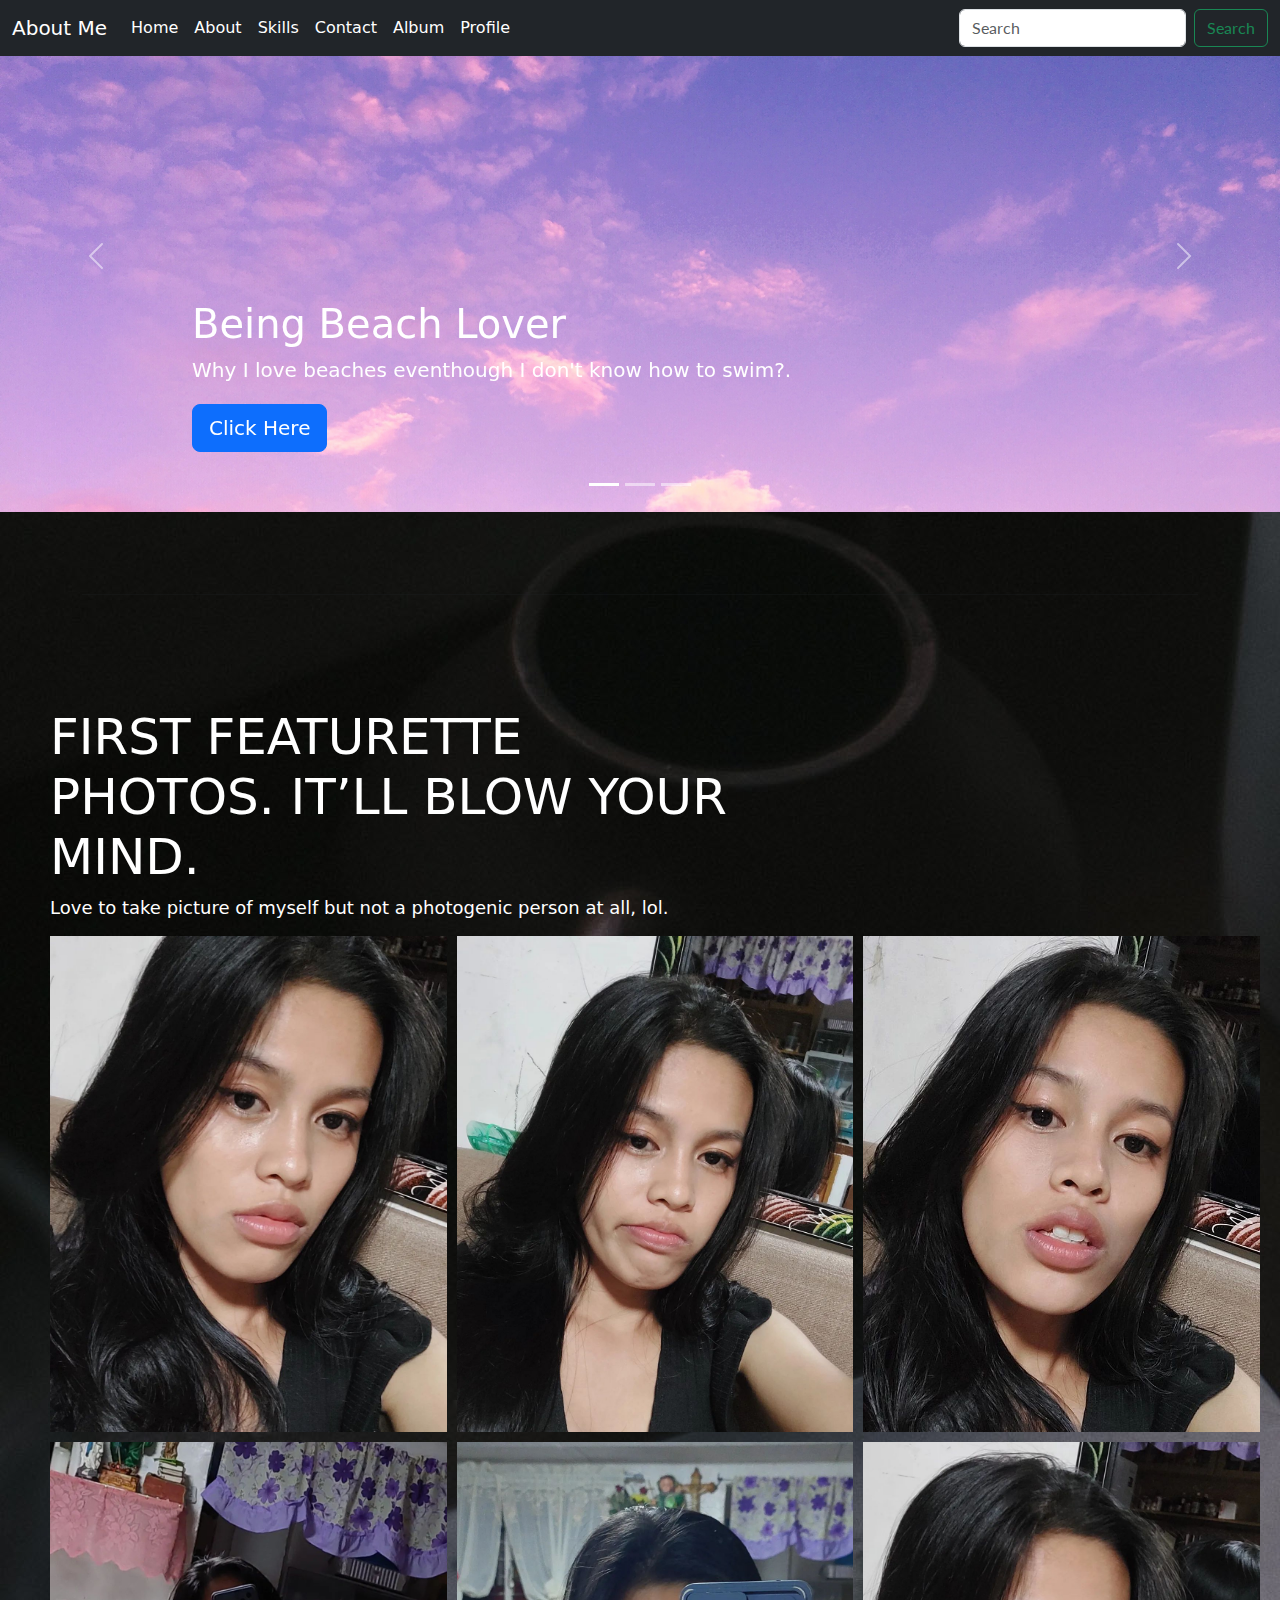
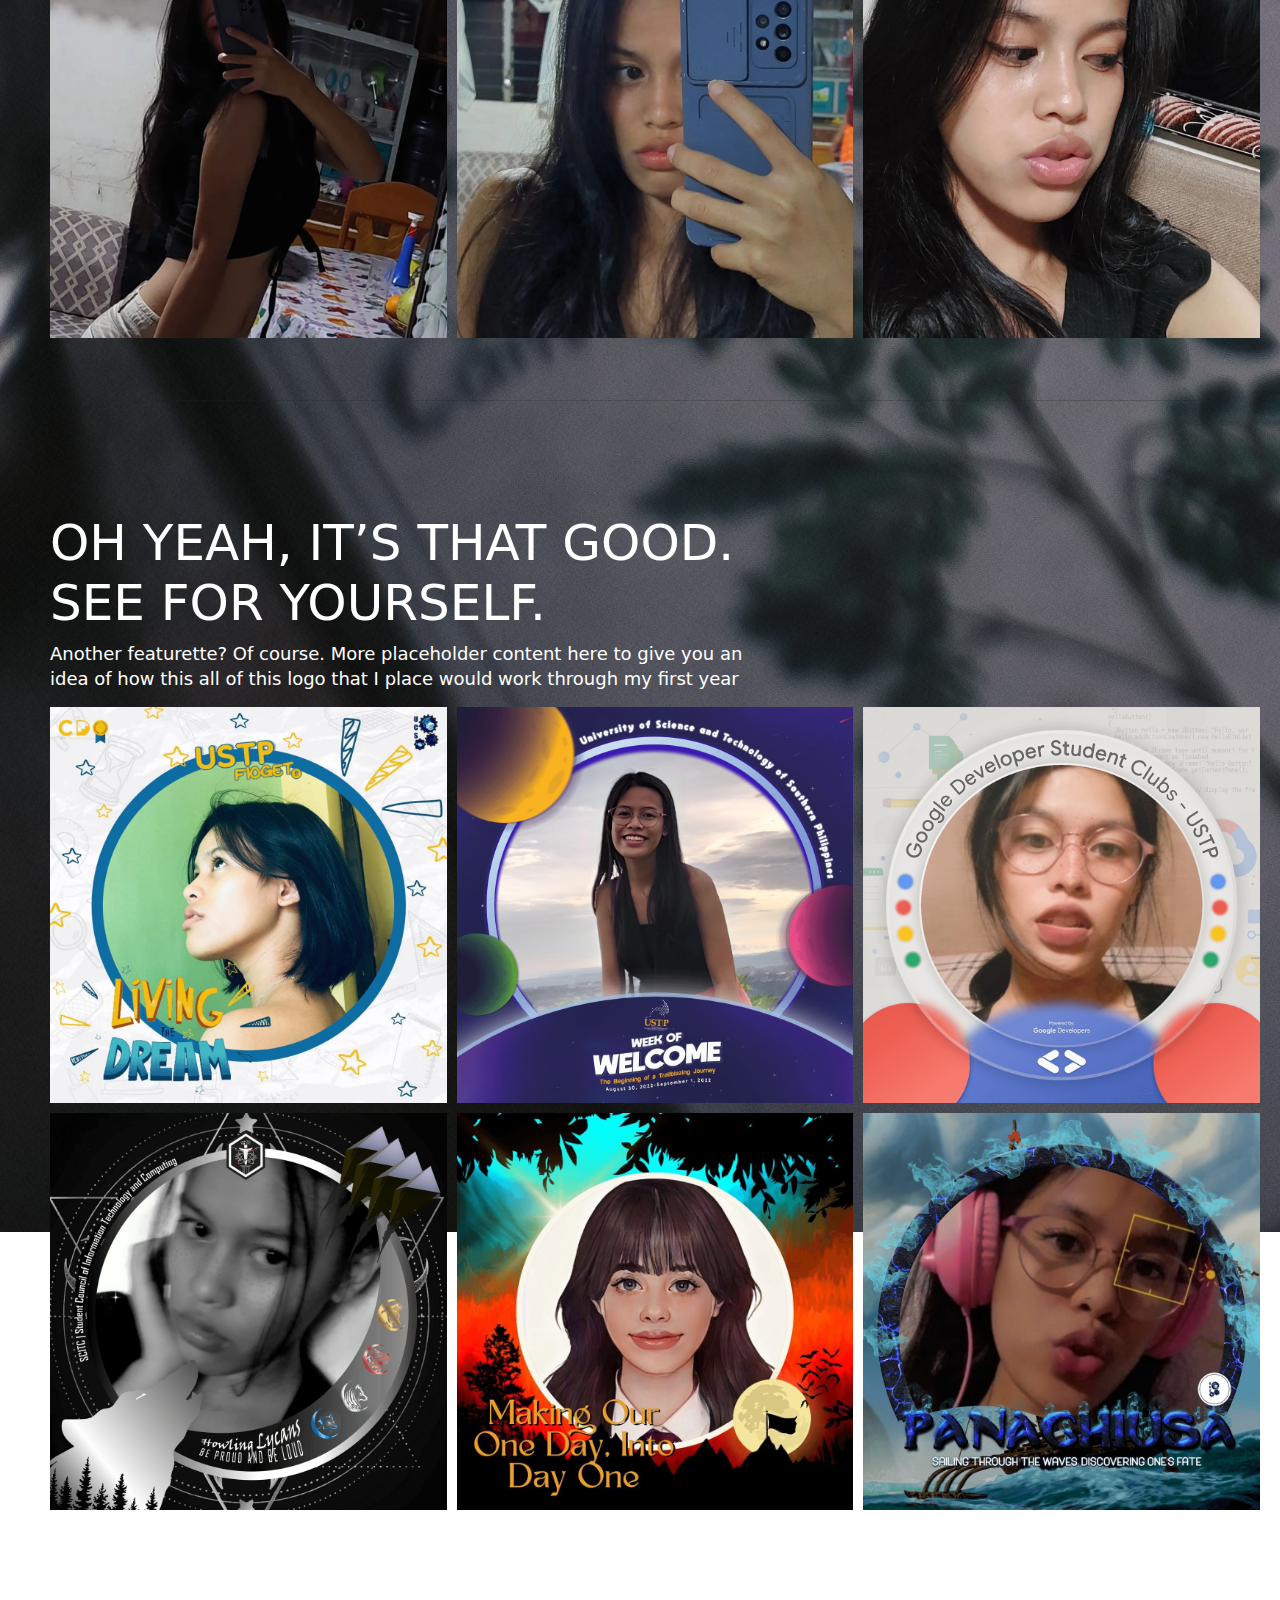
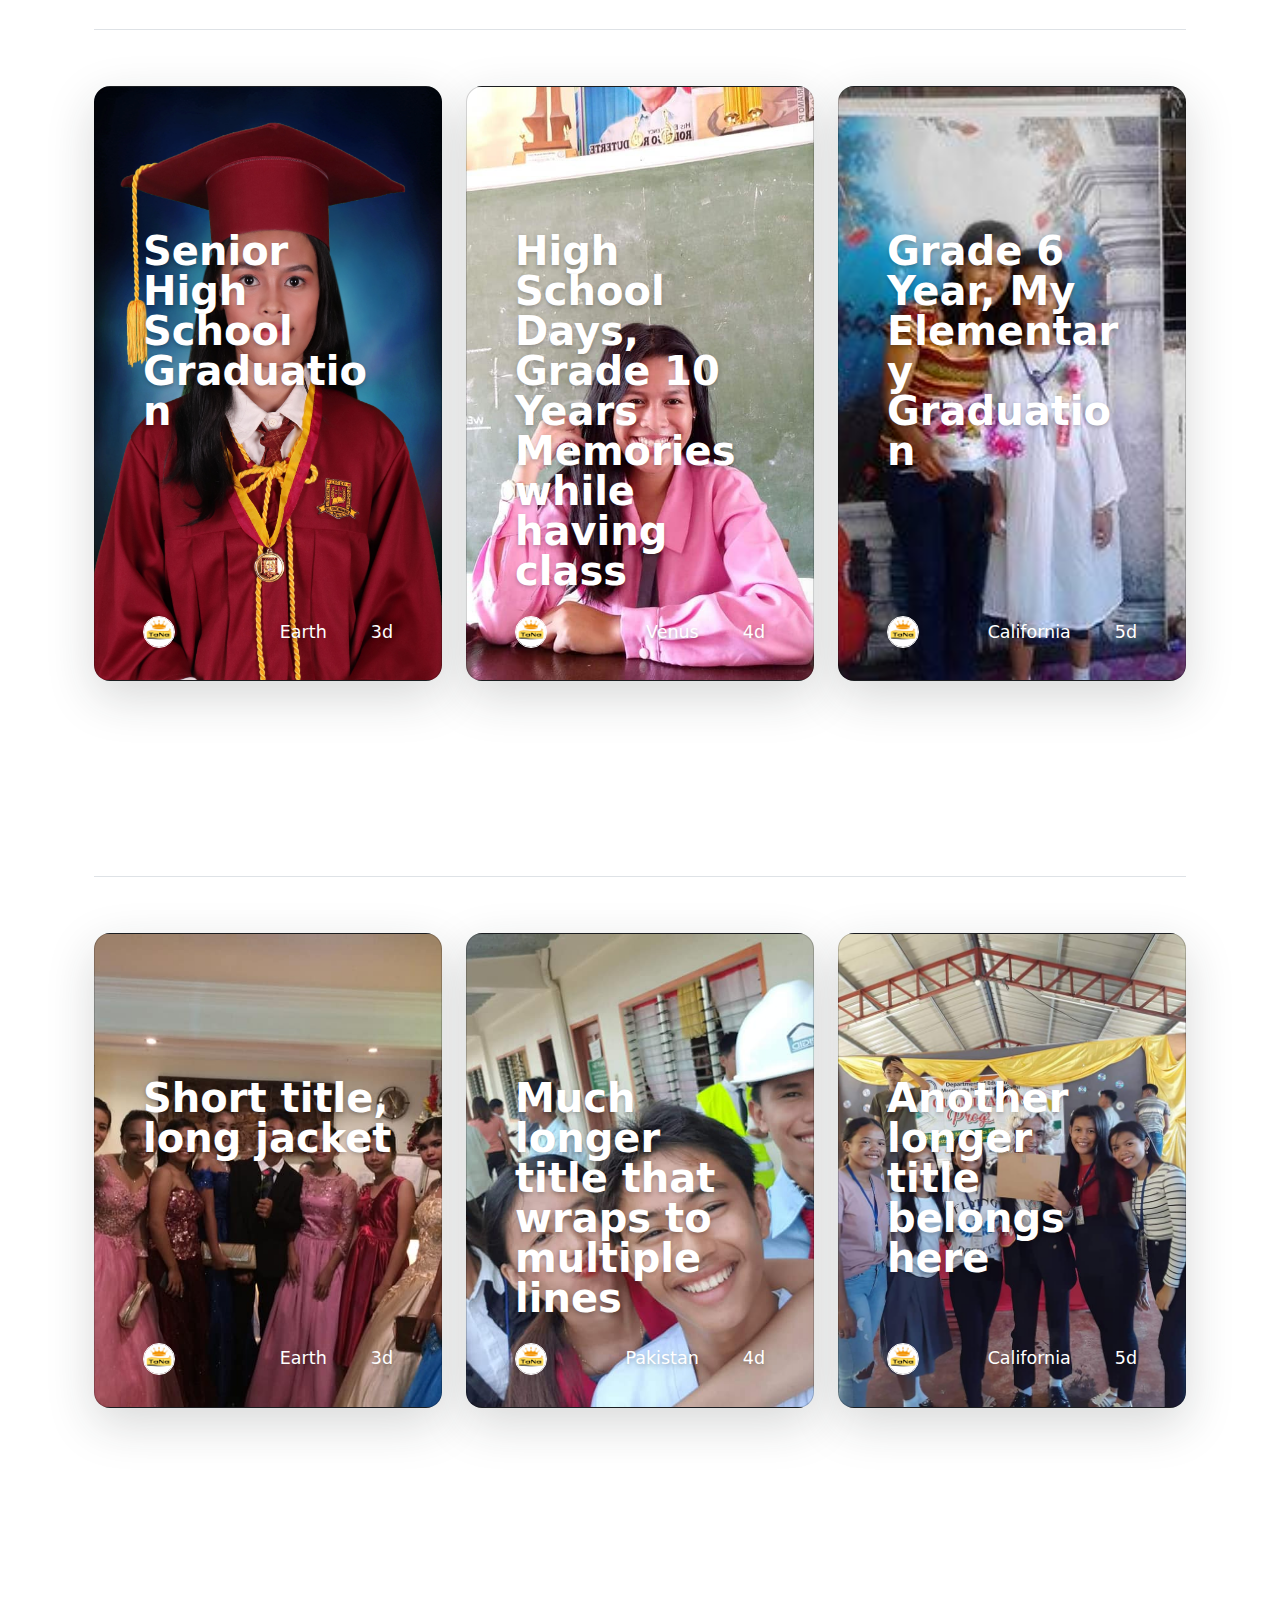
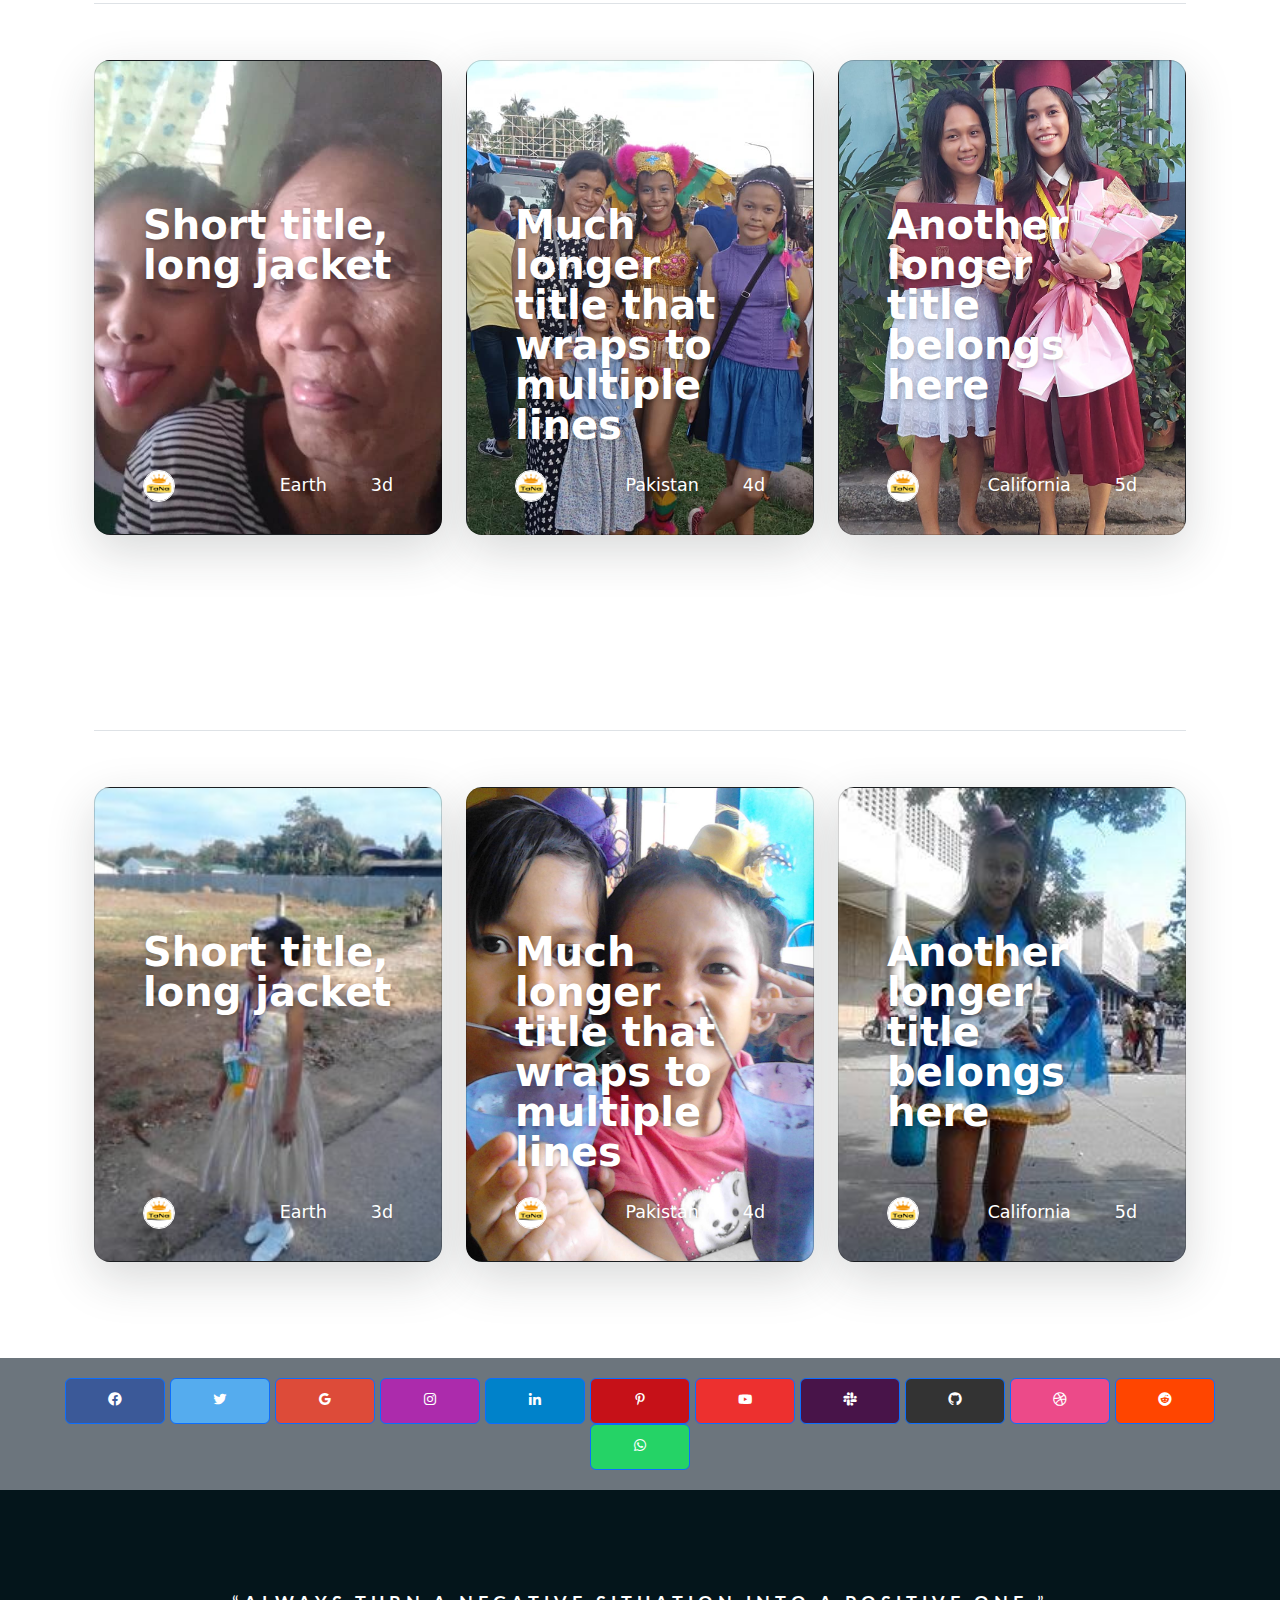
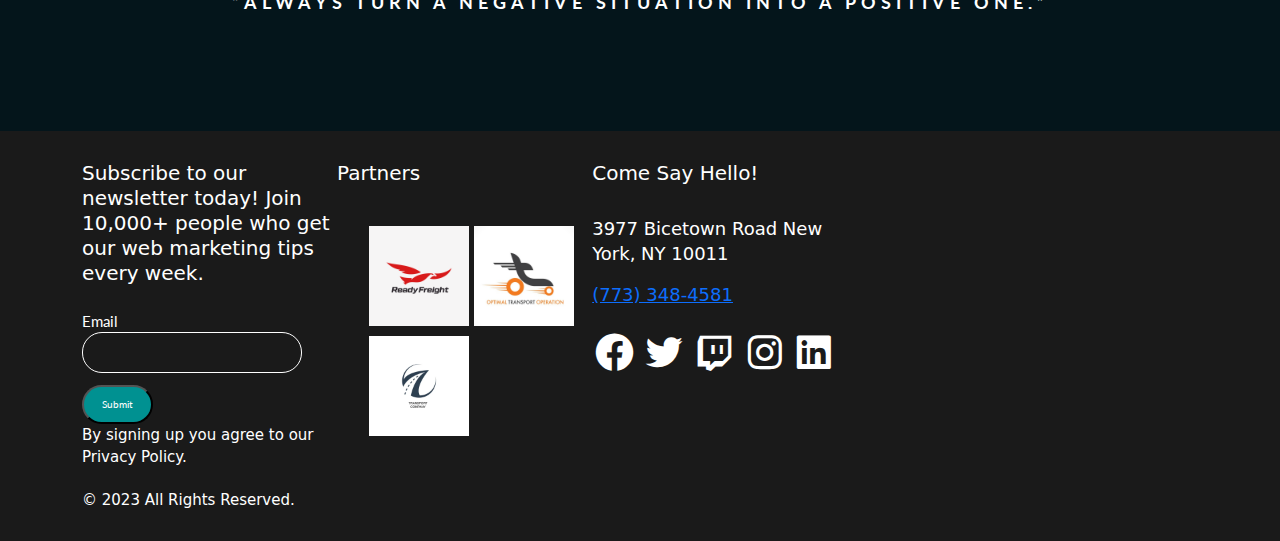
==== commit 79c364e3: "Update All Pages" ====
--- a/web-pages/about.html
+++ b/web-pages/about.html
@@ -20,7 +20,6 @@
   <link href="https://cdn.jsdelivr.net/npm/bootstrap@5.3.0-alpha1/dist/css/bootstrap.min.css" rel="stylesheet"
     integrity="sha384-GLhlTQ8iRABdZLl6O3oVMWSktQOp6b7In1Zl3/Jr59b6EGGoI1aFkw7cmDA6j6gD" crossorigin="anonymous">
   <link rel="stylesheet" href="../assets/dist/css/bootstrap.min.css">
-  <link rel="stylesheet" href="../assets/css/carousel.css">
   <link rel="stylesheet" href="../assets/css/features.css">
 </head>
 
@@ -64,22 +63,19 @@
   </header>
 
   <main>
-
-
-    <div id="myCarousel" class="carousel-slide" data-bs-ride="carousel">
+    <div id="myCarousel" class="carousel slide" data-bs-ride="carousel">
       <div class="carousel-indicators">
-        <button type="button" data-bs-target="#myCarousel" data-bs-slide-to="0" class="active" aria-current="true"
-          aria-label="Slide 1"></button>
+        <button type="button" data-bs-target="#myCarousel" data-bs-slide-to="0" class="active" aria-current="true" aria-label="Slide 1"></button>
         <button type="button" data-bs-target="#myCarousel" data-bs-slide-to="1" aria-label="Slide 2"></button>
         <button type="button" data-bs-target="#myCarousel" data-bs-slide-to="2" aria-label="Slide 3"></button>
       </div>
       <div class="carousel-inner">
         <div class="carousel-item active">
           <img src="../assets/images/about/about1.jpg" alt="about1">
-          <div class="container">
+            <div class="container">
             <div class="carousel-caption text-start">
               <h1>Being Beach Lover</h1>
-              <p>Why I love beaches eventhough I don't know how to swim?</p>
+              <p>Why I love beaches eventhough I don't know how to swim?.</p>
               <p><a class="btn btn-lg btn-primary" href="#">Click Here</a></p>
             </div>
           </div>
@@ -115,11 +111,6 @@
       </button>
     </div>
 
-
-    <!-- Marketing messaging and featurettes
-        ================================================== -->
-    <!-- Wrap the rest of the page in another container to center all the content. -->
-
     <div class="container-marketing">
 
 
@@ -198,7 +189,8 @@
             <div class="card card-cover h-100 overflow-hidden text-bg-dark rounded-4 shadow-lg"
               style="background-image: url('../assets/images/about/about25.jpg');">
               <div class="d-flex flex-column h-100 p-5 pb-3 text-white text-shadow-1">
-                <h3 class="pt-5 mt-5 mb-4 display-6 lh-1 fw-bold">High School Days, Grade 10 Years Memories while having class</h3>
+                <h3 class="pt-5 mt-5 mb-4 display-6 lh-1 fw-bold">High School Days, Grade 10 Years Memories while having
+                  class</h3>
                 <ul class="d-flex list-unstyled mt-auto">
                   <li class="me-auto">
                     <img src="../assets/images/Tana.png" alt="Tana" width="32" height="32"
@@ -521,42 +513,57 @@
       </div>
     </div>
 
+    <!--Socials-->
+
     <section class="socials">
       <!-- Facebook -->
-      <a class="btn btn-primary" style="background-color: #3b5998;" href="https://www.facebook.com/taniechan10/" role="button"><i class='bx bxl-facebook-circle' ></i></a>
+      <a class="btn btn-primary" style="background-color: #3b5998;" href="https://www.facebook.com/taniechan10/"
+        role="button"><i class='bx bxl-facebook-circle'></i></a>
 
       <!-- Twitter -->
-      <a class="btn btn-primary" style="background-color: #55acee;" href="https://twitter.com/thaliachan0" role="button"><i class='bx bxl-twitter' ></i></a>
+      <a class="btn btn-primary" style="background-color: #55acee;" href="https://twitter.com/thaliachan0"
+        role="button"><i class='bx bxl-twitter'></i></a>
 
       <!-- Google -->
-      <a class="btn btn-primary" style="background-color: #dd4b39;" href="lastimosa.tana2004@gmail.com" role="button"><i class='bx bxl-google' ></i></a>
+      <a class="btn btn-primary" style="background-color: #dd4b39;" href="lastimosa.tana2004@gmail.com" role="button"><i
+          class='bx bxl-google'></i></a>
 
       <!-- Instagram -->
-      <a class="btn btn-primary" style="background-color: #ac2bac;" href="https://www.instagram.com/tan_i_yah/" role="button"><i class='bx bxl-instagram' ></i></a>
+      <a class="btn btn-primary" style="background-color: #ac2bac;" href="https://www.instagram.com/tan_i_yah/"
+        role="button"><i class='bx bxl-instagram'></i></a>
 
       <!-- Linkedin -->
-      <a class="btn btn-primary" style="background-color: #0082ca;" href="https://www.linkedin.com/in/tana-alexandra-lastimosa-852b74261/" role="button"><i class='bx bxl-linkedin' ></i></a>
+      <a class="btn btn-primary" style="background-color: #0082ca;"
+        href="https://www.linkedin.com/in/tana-alexandra-lastimosa-852b74261/" role="button"><i
+          class='bx bxl-linkedin'></i></a>
 
       <!-- Pinterest -->
-      <a class="btn btn-primary" style="background-color: #c61118;" href="https://www.pinterest.ph/tanaalexandral/" role="button"><i class='bx bxl-pinterest-alt' ></i></a>
+      <a class="btn btn-primary" style="background-color: #c61118;" href="https://www.pinterest.ph/tanaalexandral/"
+        role="button"><i class='bx bxl-pinterest-alt'></i></a>
       <!-- Youtube -->
-      <a class="btn btn-primary" style="background-color: #ed302f;" href="https://www.youtube.com/@tanaalexandralastimosa2871" role="button"><i class='bx bxl-youtube' ></i></a>
+      <a class="btn btn-primary" style="background-color: #ed302f;"
+        href="https://www.youtube.com/@tanaalexandralastimosa2871" role="button"><i class='bx bxl-youtube'></i></a>
 
       <!-- Slack -->
-      <a class="btn btn-primary" style="background-color: #481449;" href="#!" role="button"><i class='bx bxl-slack' ></i></a>
+      <a class="btn btn-primary" style="background-color: #481449;" href="#!" role="button"><i
+          class='bx bxl-slack'></i></a>
 
       <!-- Github -->
-      <a class="btn btn-primary" style="background-color: #333333;" href="https://github.com/tanie10" role="button"><i class='bx bxl-github' ></i></a>
+      <a class="btn btn-primary" style="background-color: #333333;" href="https://github.com/tanie10" role="button"><i
+          class='bx bxl-github'></i></a>
 
       <!-- Dribbble -->
-      <a class="btn btn-primary" style="background-color: #ec4a89;" href="#!" role="button"><i class='bx bxl-dribbble' ></i></a>
+      <a class="btn btn-primary" style="background-color: #ec4a89;" href="#!" role="button"><i
+          class='bx bxl-dribbble'></i></a>
 
       <!-- Reddit -->
-      <a class="btn btn-primary" style="background-color: #ff4500;" href="https://www.reddit.com/user/aleexaaie" role="button"><i class='bx bxl-reddit' ></i></a>
+      <a class="btn btn-primary" style="background-color: #ff4500;" href="https://www.reddit.com/user/aleexaaie"
+        role="button"><i class='bx bxl-reddit'></i></a>
 
       <!-- Whatsapp -->
-      <a class="btn btn-primary" style="background-color: #25d366;" href="#!" role="button"><i class='bx bxl-whatsapp' ></i></a>
-  </section>
+      <a class="btn btn-primary" style="background-color: #25d366;" href="#!" role="button"><i
+          class='bx bxl-whatsapp'></i></a>
+    </section>
 
     <!--Quote and Footer-->
 
--- a/assets/css/style.css
+++ b/assets/css/style.css
@@ -379,6 +379,41 @@
     padding: 20px;
 }
 
+.carousel {
+    margin-bottom: 0rem;
+}
+
+/* Since positioning the image, we need to help out the caption */
+.carousel-caption {
+    bottom: 3rem;
+    z-index: 10;
+}
+
+/* Declare heights because of positioning of img element */
+.carousel-item {
+    height: 32rem;
+}
+
+@media (min-width: 40em) {
+
+    /* Bump up size of carousel content */
+    .carousel-caption p {
+        margin-bottom: 1.25rem;
+        font-size: 1.25rem;
+        line-height: 1.4;
+    }
+
+    .featurette-heading {
+        font-size: 50px;
+    }
+}
+
+@media (min-width: 62em) {
+    .featurette-heading {
+        margin-top: 7rem;
+    }
+}
+
 .caurosel-slide {
     margin-bottom: none;
 }
@@ -386,6 +421,7 @@
 .caurosel-inner img {
     width: 100%;
 }
+
 .col-md-5-order-md-1 {
     display: grid;
     grid-template-columns: auto auto auto;
@@ -472,14 +508,17 @@
     font-size: 40px;
     text-align: center;
 }
-.features-section h2{
-    color:#ffffff;
-}
+
+.features-section h2 {
+    color: #ffffff;
+}
+
 .row-featurette h2 {
-    color:#ffffff;
-}
-.lead-f{
-    color:#ffffff;
+    color: #ffffff;
+}
+
+.lead-f {
+    color: #ffffff;
 }
 
 /*Feature Icons*/
@@ -489,24 +528,29 @@
     font-family: 'Lato' sans-serif;
     margin-top: 40px;
 }
+
 /*Profile*/
-.ph-100{
+.ph-100 {
     padding-top: 35px;
     background: url('../images/Profile/profile2.jpg');
     background-attachment: fixed;
 }
-.font-italic{
-    color: #fff;
-}
-.lead{
+
+.font-italic {
+    color: #fff;
+}
+
+.lead {
     color: black;
 }
-.socials{
+
+.socials {
     text-align: center;
     padding: 20px;
     background-color: #6c757d;
 }
-.socials a{
+
+.socials a {
     width: 100px;
     padding: 10px;
 }
@@ -519,15 +563,19 @@
     font-weight: bold;
     font-size: 150%;
 }
+
 .category_block li:hover {
     background-color: #007bff;
 }
+
 .category_block li:hover a {
     color: #ffffff;
 }
+
 .category_block li a {
     color: #343a40;
 }
+
 .add_to_cart_block .price {
     color: #c01508;
     text-align: center;
@@ -535,12 +583,14 @@
     font-size: 200%;
     margin-bottom: 0;
 }
+
 .add_to_cart_block .price_discounted {
     color: #343a40;
     text-align: center;
     text-decoration: line-through;
     font-size: 140%;
 }
+
 .product_rassurance {
     padding: 10px;
     margin-top: 15px;
@@ -548,20 +598,25 @@
     border: 1px solid #6c757d;
     color: #6c757d;
 }
+
 .product_rassurance .list-inline {
     margin-bottom: 0;
     text-transform: uppercase;
     text-align: center;
 }
+
 .product_rassurance .list-inline li:hover {
     color: #343a40;
 }
+
 .reviews_product .fa-star {
     color: gold;
 }
+
 .pagination {
     margin-top: 20px;
 }
+
 /*
 footer {
     background: #343a40;
@@ -571,15 +626,83 @@
     color: #f8f9fa!important
 }
 */
-.contact-sec{
+.contact-sec {
     background: url(../images/contact/contact1.jpg) no-repeat;
     background-attachment: fixed;
     font-family: 'Lato', sans-serif;
     padding: 10%;
 }
-.card-body p{
+
+.card-body p {
     color: black;
 }
-.card{
+
+.card {
     font-size: 20px;
+}
+
+/*Album*/
+
+.bd-placeholder-img {
+    font-size: 1.125rem;
+    text-anchor: middle;
+    -webkit-user-select: none;
+    -moz-user-select: none;
+    user-select: none;
+}
+
+@media (min-width: 768px) {
+    .bd-placeholder-img-lg {
+        font-size: 3.5rem;
+    }
+}
+
+.b-example-divider {
+    height: 3rem;
+    background-color: rgba(0, 0, 0, .1);
+    border: solid rgba(0, 0, 0, .15);
+    border-width: 1px 0;
+    box-shadow: inset 0 .5em 1.5em rgba(0, 0, 0, .1), inset 0 .125em .5em rgba(0, 0, 0, .15);
+}
+
+.b-example-vr {
+    flex-shrink: 0;
+    width: 1.5rem;
+    height: 100vh;
+}
+
+.bi {
+    vertical-align: -.125em;
+    fill: currentColor;
+}
+
+.nav-scroller {
+    position: relative;
+    z-index: 2;
+    height: 2.75rem;
+    overflow-y: hidden;
+}
+
+.nav-scroller .nav {
+    display: flex;
+    flex-wrap: nowrap;
+    padding-bottom: 1rem;
+    margin-top: -1px;
+    overflow-x: auto;
+    text-align: center;
+    white-space: nowrap;
+    -webkit-overflow-scrolling: touch;
+}
+
+.album-title {
+    background: url(../images/home/home2.jpg) no-repeat;
+    background-attachment: fixed;
+    padding-top: 10%;
+}
+
+.album-title p {
+    color: #ffffff;
+    font-family: 'Lato' sans-serif;
+    font-size: 30px;
+    word-spacing: 3px;
 }